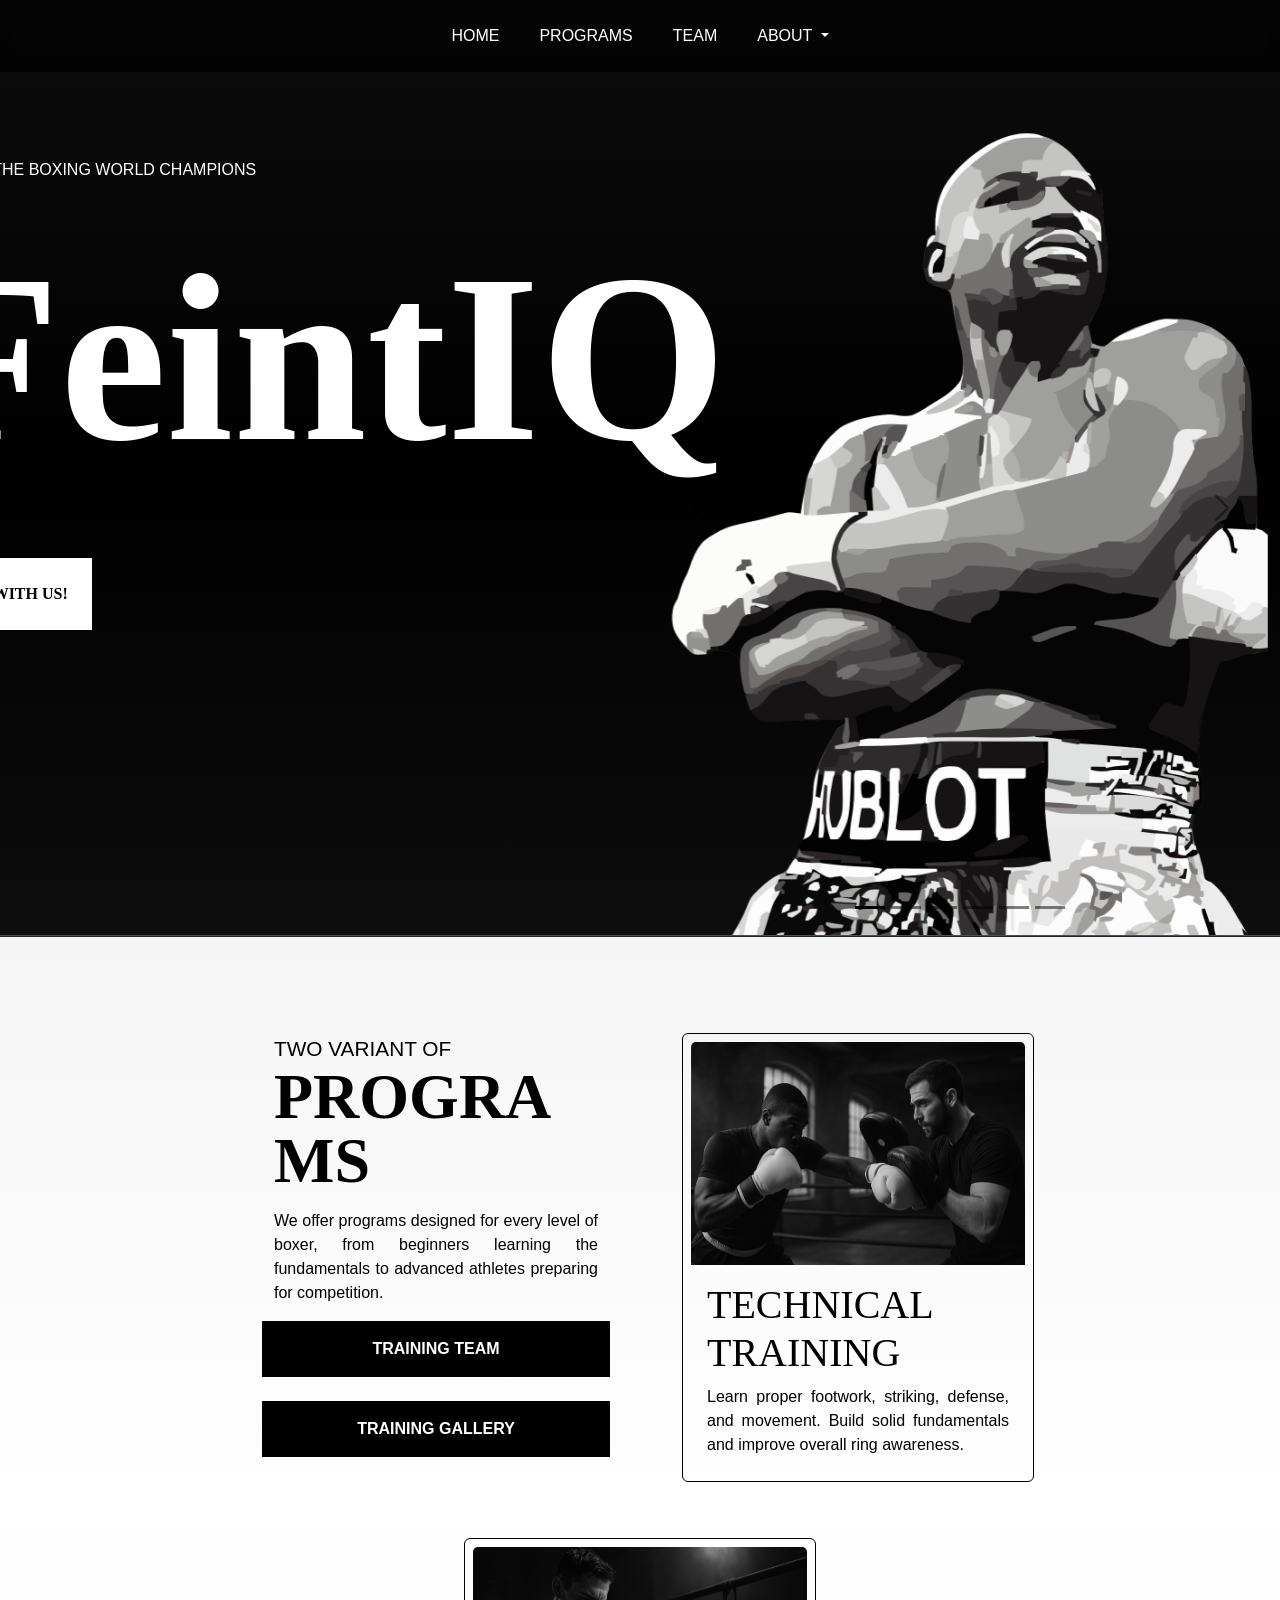
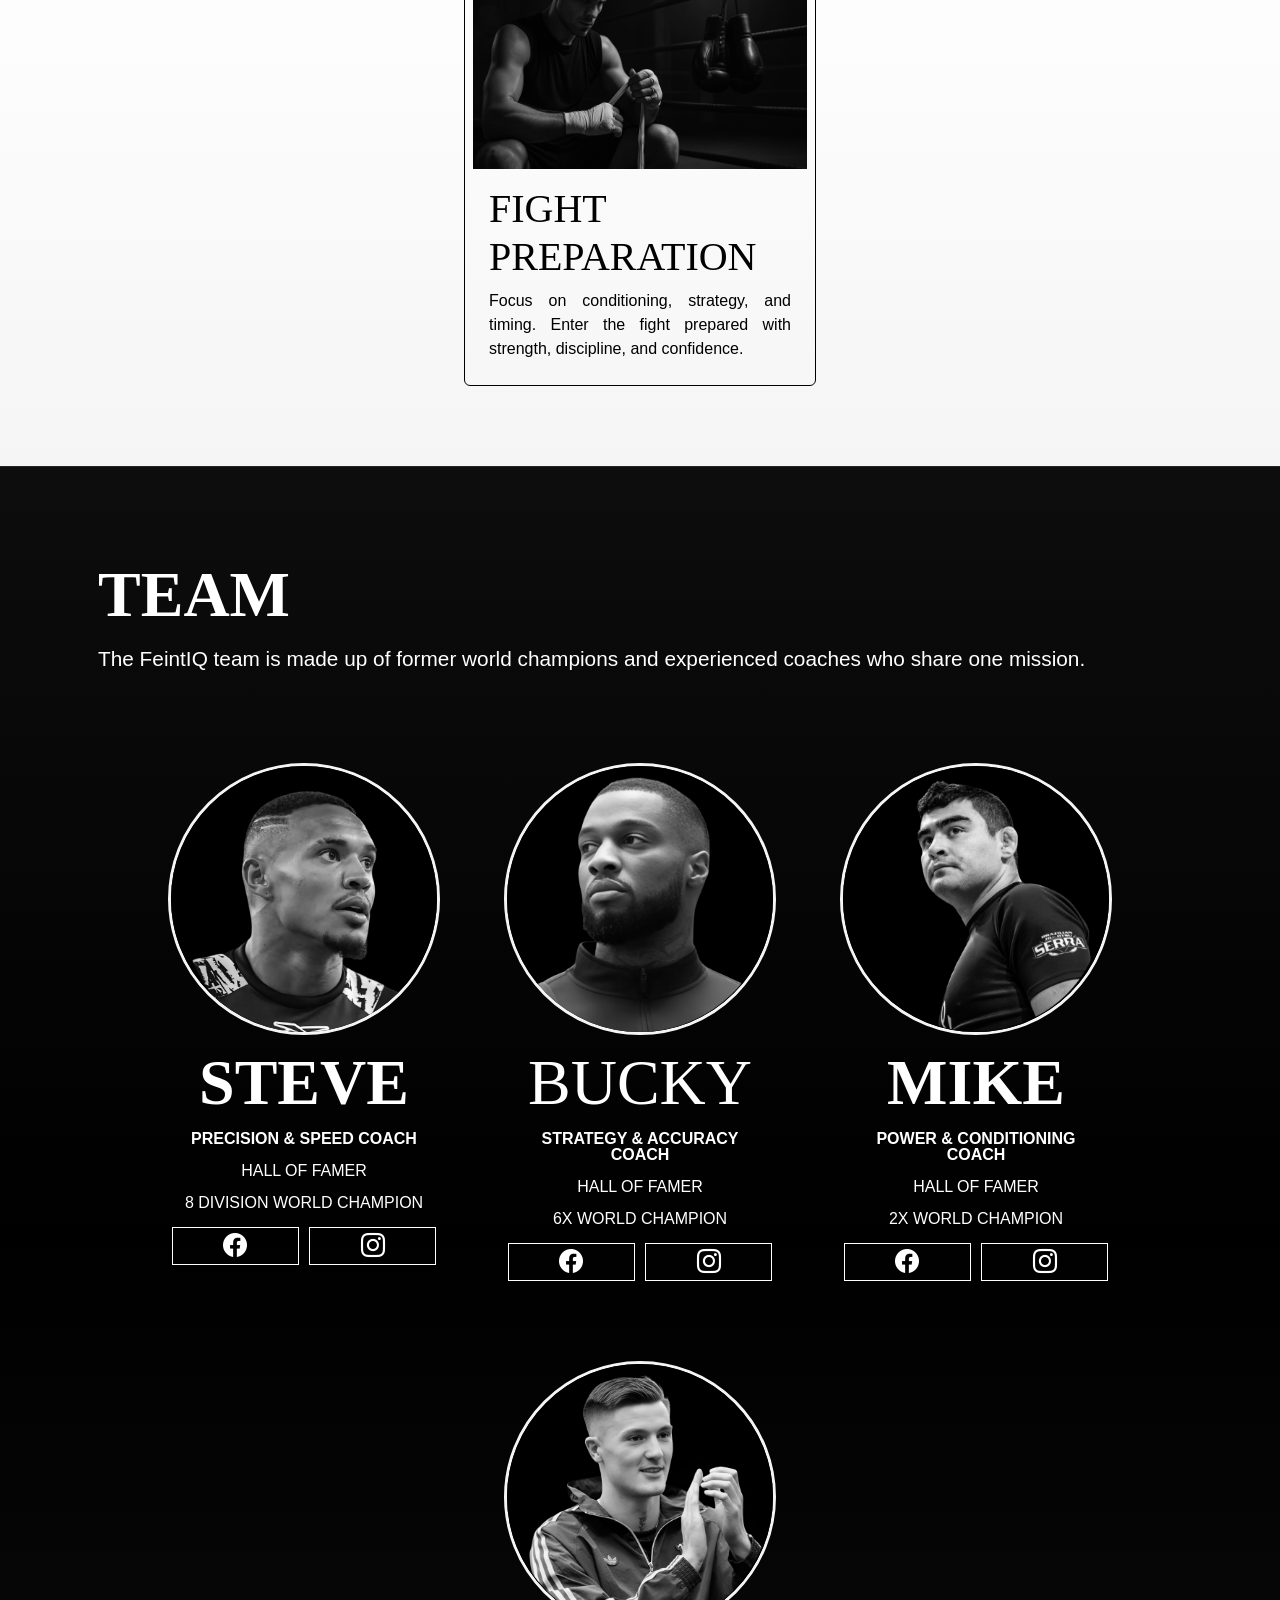
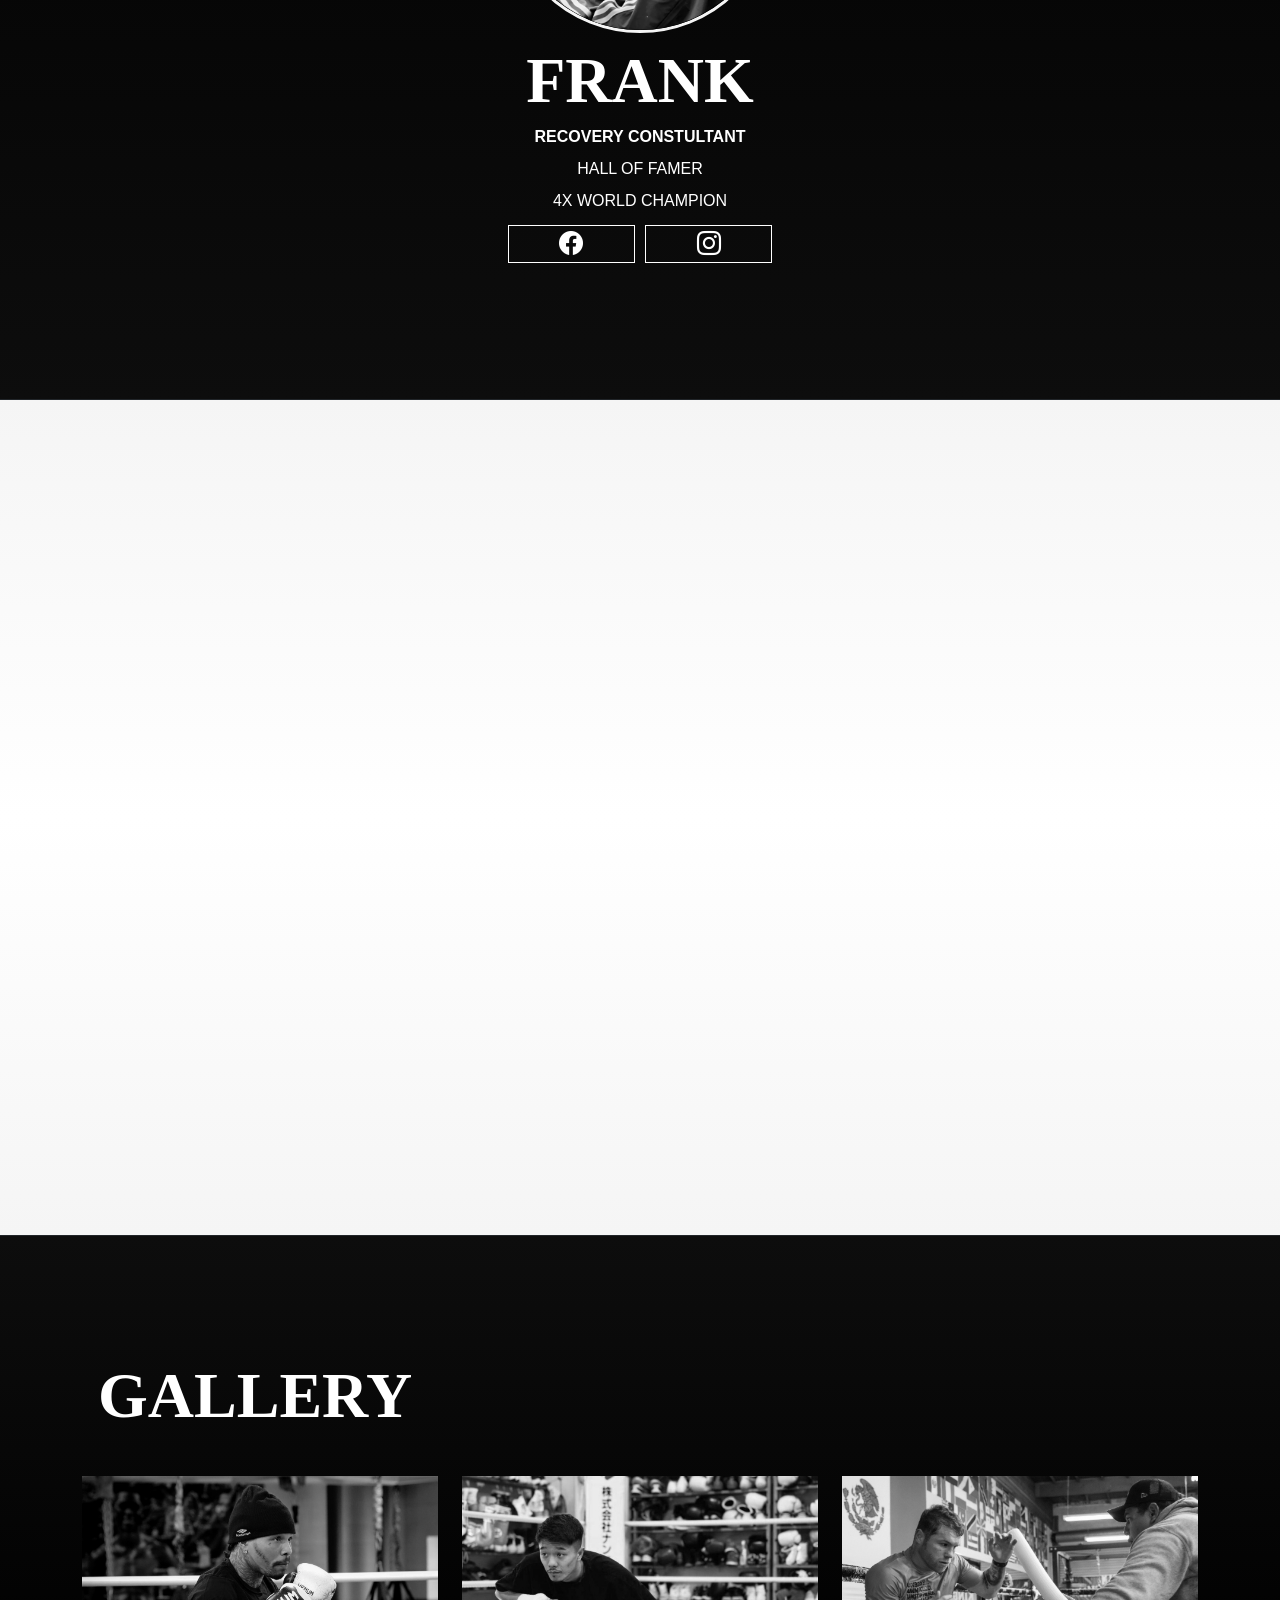
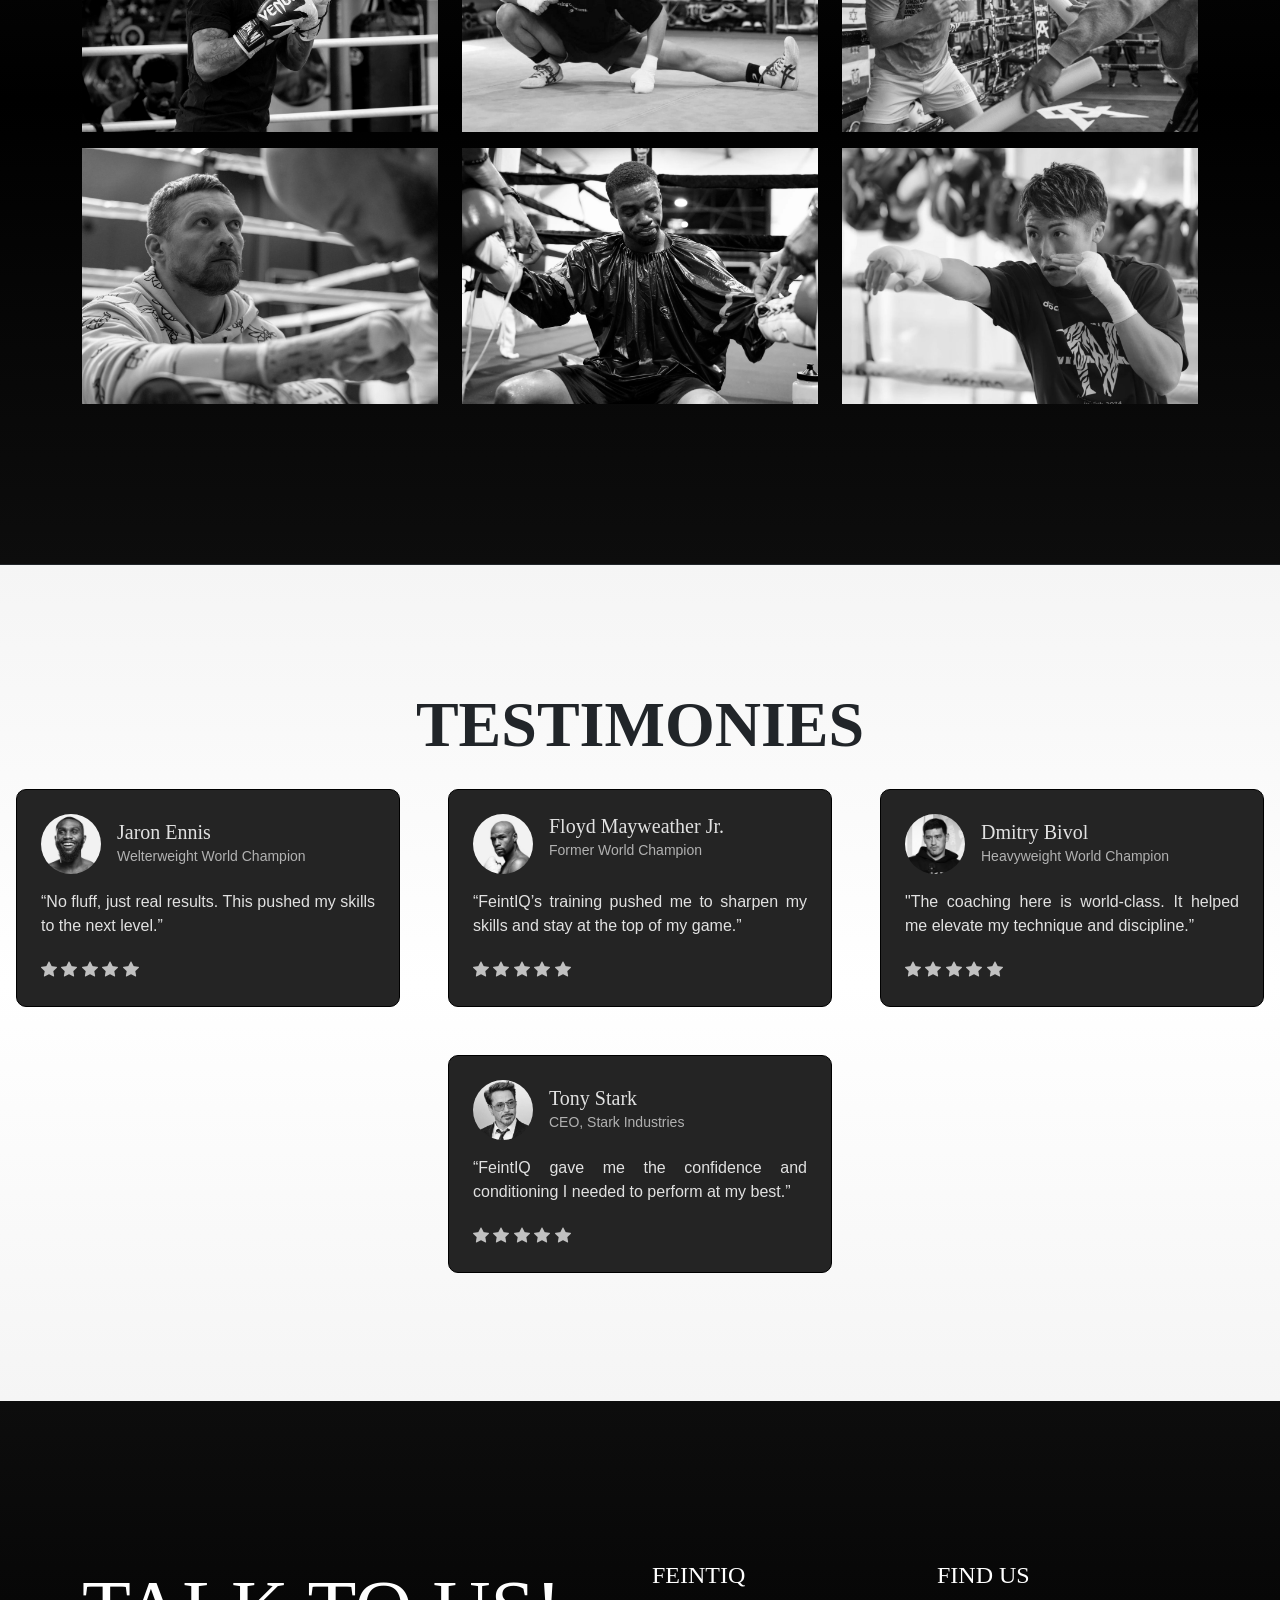
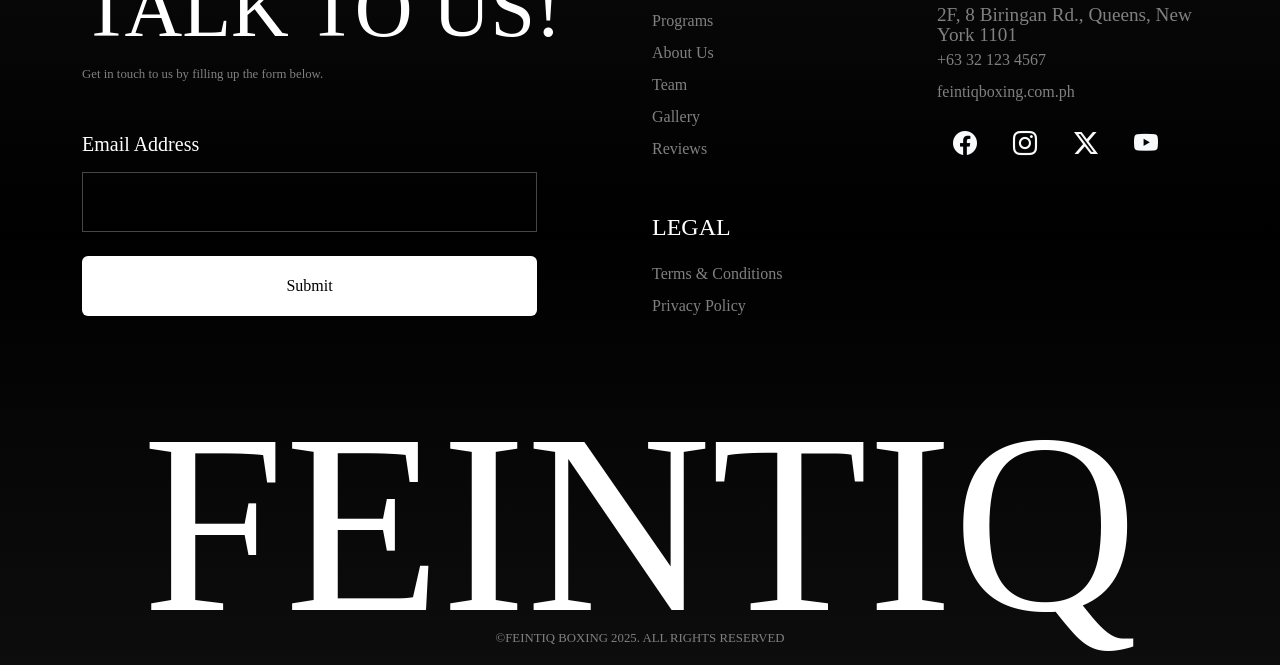
==== index.html @ 05017796 "Initial commit" ====
<!DOCTYPE html>
<html lang="en">
<head>
  <meta charset="UTF-8">
    <meta name="viewport" content="width=device-width, initial-scale=1.0">
  <title>FeintIQ Navbar</title>
  <link href="https://cdn.jsdelivr.net/npm/bootstrap@5.3.0/dist/css/bootstrap.min.css" rel="stylesheet">

  <link href="https://fonts.googleapis.com/css2?family=Poppins&display=swap" rel="stylesheet"> <link rel="preconnect" href="https://fonts.googleapis.com"> <link rel="preconnect" href="https://fonts.gstatic.com" crossorigin>  <link rel="stylesheet" href="https://use.typekit.net/uiu7pij.css">
  <link href="https://db.onlinewebfonts.com/c/0daca6e7ebef0834f8e3a4a9cda4abc6?family=Shuttleblock+Test+Condensed+Bold" rel="stylesheet">  <link href="https://fonts.googleapis.com/css2?family=Montserrat:ital,wght@0,100..900;1,100..900&display=swap" rel="stylesheet">

  <link href="https://unpkg.com/aos@2.3.1/dist/aos.css" rel="stylesheet">

  <link rel="stylesheet" href="https://cdn.jsdelivr.net/npm/bootstrap-icons@1.11.3/font/bootstrap-icons.css">

  <link rel="stylesheet" href="style.css">

</head>


<body>
<nav class="navbar navbar-expand-lg navbar-dark custom-nav fixed-top py-3" id="mainNav">
  <div class="container nav-margin">
    <a class="navbar-brand fw-bold text-dynamic feint d-block d-lg-none" href="#hero">FeintIQ</a>
  
    <!-- BURGER-->
    <button class="navbar-toggler d-lg-none" type="button" data-bs-toggle="offcanvas" data-bs-target="#offcanvasNavbar">
      <i class="bi bi-list burger-icon fs-1"></i>
    </button>


    <!-- NAVBAR FOR MOBILE -->
    <div class="offcanvas offcanvas-end custom-nav d-lg-none " tabindex="-1" id="offcanvasNavbar">
      <div class="offcanvas-header d-flex justify-content-end">
        <button type="button" class="btn-close" data-bs-dismiss="offcanvas"></button>
      </div>

      <div class="offcanvas-body d-flex justify-content-center">
        <ul class="navbar-nav ms-auto">
          <li class="nav-item">
            <a class="nav-link text-uppercase text-center fw-bold" href="#hero">Home</a>
          </li>
          <li class="nav-item">
            <a class="nav-link text-uppercase text-center fw-bold" href="#programs">Services</a>
          </li>
          

          <li class="nav-item">
            <a class="nav-link text-uppercase text-center fw-bold" href="#team">Team</a>
          </li>

          <li class="nav-item dropdown">
            <a class="nav-link dropdown-toggle text-dynamic text-center text-uppercase fw-bold" href="#about" id="navbarDropdown" role="button" data-bs-toggle="dropdown" aria-expanded="false"> 
            About
            </a>
              <ul class="dropdown-menu" aria-labelledby="navbarDropdown" data-bs-auto-close="outside">
                <li><a class="dropdown-item text-uppercase text-center fw-bold" href="#about" data-bs-auto-close="false">About Us </a></li>
                <li><a class="dropdown-item text-uppercase text-center fw-bold" href="#snaps">Gallery</a></li>
                <li><a class="dropdown-item text-uppercase text-center fw-bold" href="#reviews">Reviews</a></li>
                <li><a class="dropdown-item text-uppercase text-center fw-bold" href="#contact">Contact</a></li>
                <div class="form-check form-switch form-check-reverse text-light d-flex justify-content-center gap-4 pt-4 d-flex d-lg-none">
                  <label class="form-check-label text-dynamic fw-bold" for="themeSwitchMobile">THEME</label>
                  <input class="form-check-input" type="checkbox" id="themeSwitchMobile">
                </div>
              </ul>
          </li>
        </ul>
      </div>
    </div>

    <!-- NAVBAR FOR LG SCREEN UP -->
    <div class="collapse navbar-collapse d-none d-lg-block d-flex justify-content-center">
      <ul class="navbar-nav ms-auto ms-0 ps-0 ">
        <li class="nav-item">
          <a class="nav-link nav-underline text-dynamic text-uppercase " href="#hero">Home</a>
        </li>
        <li class="nav-item">
          <a class="nav-link nav-underline text-dynamic text-uppercase " href="#programs">Programs</a>
        </li>

        <li class="nav-item">
          <a class="nav-link nav-underline text-dynamic text-uppercase" href="#team">Team</a>
        </li>

        <li class="nav-item dropdown">
          <a class="nav-link  dropdown-toggle text-dynamic text-uppercase " href="#about" id="navbarDropdown" role="button" data-bs-toggle="dropdown" aria-expanded="false"> 
            About
          </a>
          <ul class="dropdown-menu" aria-labelledby="navbarDropdown">
            <li><a class="dropdown-item text-uppercase" href="#about">About Us</a></li>
            <li><a class="dropdown-item text-uppercase" href="#snaps">Gallery</a></li>
            <li><a class="dropdown-item text-uppercase" href="#reviews">Reviews</a></li>
            <li><a class="dropdown-item text-uppercase" href="#contact">Contact</a></li>
            <li>
              <div class="form-check form-switch form-check-reverse text-light d-flex justify-content-center gap-4 pt-4">
                <label class="form-check-label text-dark" for="themeSwitchDesktop">THEME</label>
                <input class="form-check-input" type="checkbox" id="themeSwitchDesktop">
              </div>
            </li>
          </ul>
        </li>
      </ul>
    </div>
  </div>
</nav>

<section id="hero" class="custom-body border-bottom">
  <div class="container-fluid">

    <div class="row"> 
      <div class="hero-header col-12  col-lg-6 d-flex justify-content-center">
        <div class="htext-container"> 
          <p class="h3 feint-subh text-dynamic text-start text-uppercase"> Home of the boxing world champions</p>
          <p class="h3 feint-subh text-dynamic  text-start text-uppercase"> EST. 1975</p>
          <p class="h1 feint-header text-dynamic fw-bold text-start"> FeintIQ</p>
          <a class= "btn-transparent-border fw-bold text-uppercase"  href="#contact"> Train With Us!</a>
        </div>  
      </div>

      <div class="col-12 col-lg-6">
        <div id="carouselExampleIndicators" class="carousel slide">
        <div class="carousel-indicators">
          <button type="button" data-bs-target="#carouselExampleIndicators" data-bs-slide-to="0" class="active" aria-current="true" aria-label="Slide 1"></button>
          <button type="button" data-bs-target="#carouselExampleIndicators" data-bs-slide-to="1" aria-label="Slide 2"></button>
          <button type="button" data-bs-target="#carouselExampleIndicators" data-bs-slide-to="2" aria-label="Slide 3"></button>
          <button type="button" data-bs-target="#carouselExampleIndicators" data-bs-slide-to="3" aria-label="Slide 4"></button>
          <button type="button" data-bs-target="#carouselExampleIndicators" data-bs-slide-to="4" aria-label="Slide 4"></button>
          <button type="button" data-bs-target="#carouselExampleIndicators" data-bs-slide-to="5" aria-label="Slide 4"></button>

        </div>
        <div class="carousel-inner">

          <div class="carousel-item active">
            <img src="/HERO PNG/FLOYD PNG.png" class="d-block w-100 hero-img" alt="...">
          </div>
          <div class="carousel-item">
            <img src="/HERO PNG/PAC PNG.png" class="d-block w-100 hero-img" alt="...">
          </div>
          <div class="carousel-item">
            <img src="/HERO PNG/LOMA PNG.png" class="d-block w-100 hero-img" alt="...">
          </div>
          <div class="carousel-item">
            <img src="/HERO PNG/CANELO PNG.png" class="d-block w-100 hero-img" alt="...">
          </div>
          <div class="carousel-item">
            <img src="/HERO PNG/DAVIS PNG.png" class="d-block w-100 hero-img" alt="...">
          </div>
          <div class="carousel-item">
            <img src="/HERO PNG/BIVOL PNG.png" class="d-block w-100 hero-img" alt="...">
          </div>
        </div>
        <button class="carousel-control-prev" type="button" data-bs-target="#carouselExampleIndicators" data-bs-slide="prev">
          <span class="carousel-control-prev-icon" aria-hidden="true"></span>
          <span class="visually-hidden">Previous</span>
        </button>
        <button class="carousel-control-next" type="button" data-bs-target="#carouselExampleIndicators" data-bs-slide="next">
          <span class="carousel-control-next-icon" aria-hidden="true"></span>
          <span class="visually-hidden">Next</span>
        </button>
      </div>
      </div>
    </div>
  </div>

</section>


<section id="programs" class="custom-prog prog-padding  border-top border-bottom border-dark"> 

  <div class="container" data-aos="fade-up">

    <div class="row justify-content-center card-padding prog-gap"> 
    
      <div class="card col-lg-4 col-md-6 prog-card d-flex">
            <div class="card-body">
              <p class="class-subheaders  prog-text text-start" style="line-height: 0;"> TWO VARIANT OF</p>
              <p class="class-headers fw-bold  prog-text text-lg-start" style="line-height: 1;"> PROGRAMS </p>
              <p class="prog-subheaders prog-text text-justify"> 
                      We offer programs designed for every level of boxer, from beginners learning the fundamentals to advanced athletes preparing for competition. </p>
            
                <div class="row gap-4"> 
                  <a class= "col-12 inquire-btn text-center fw-bold" href="#team"> TRAINING TEAM </a>
                  <a class= "col-12 inquire-btn text-center fw-bold" href="#snaps"> TRAINING GALLERY </a>
              
                </div>
            </div>
      </div>


      <div class="card col-lg-4 col-md-6 custom-card p-2" style="width: 22rem;">
          <img src="/PROGRAMS/T TRAINING.jpg" class="card-img-top" alt="...">
            <div class="card-body">
              <p class="h1 text-uppercase" style="font-family: 'Shuttleblock Test Condensed Bold';"> Technical Training</p>
              <p class="card-text text-justify">Learn proper footwork, striking, defense, and movement. Build solid fundamentals and improve overall ring awareness.</p>
            </div>
      </div>

      <div class="card col-lg-4 col-md-6 custom-card p-2" style="width: 22rem;">
          <img src="/PROGRAMS/FIGHT PREP.png" class="card-img-top" alt="...">
            <div class="card-body">
              <p class="h1 text-uppercase" style="font-family: 'Shuttleblock Test Condensed Bold';"> Fight Preparation</p>
              <p class="card-text text-justify">Focus on conditioning, strategy, and timing. Enter the fight prepared with strength, discipline, and confidence.</p>
            </div>
      </div>
    
    </div>
  </div>

</section>

<section id="team" class="custom-body team-padding border-bottom border-dark"> 
  <div class="container" data-aos="fade-up">

      <div class="card prog-card d-flex">
        <div class="card-body">
           <p class="class-headers text-dynamic fw-bold text-start" style="line-height: 1;"> TEAM </p>
            <p class="class-subheaders text-dynamic text-justify text-lg-start"> 
                The FeintIQ team is made up of former world champions and experienced coaches who share one mission. 
            </p>
        </div>
      </div>

    <div class="row pt-5 justify-content-center progandtrainer-gap"> 

      <div class="card  col-lg-4 trainer-card p-2" style="width: 18rem;">
        <img src="/TEAM/coach 1.png" class="card-img-trainer" alt="...">
        <div class="card-body text-center">
          <p class="team-names fw-bold team text-dynamic">STEVE</p>
          <p class="text-dynamic fs-6 text-center text-uppercase fw-bold"style="line-height: 1"> Precision & Speed Coach</p>
          <p class="text-dynamic fs-6 text-center text-uppercase" style="line-height: 1;"> HALL OF FAMER </p>
          <p class="text-dynamic fs-6 text-center text-uppercase" style="line-height: 1;"> 8 DIVISION WORLD CHAMPION </p>

          <div class="row justify-content-between">
            <div class="socials-container"> <i class="text-dynamic  bi fs-4 bi-facebook">  </i></div>
            <div class="socials-container"> <i class="text-dynamic bi fs-4 bi-instagram"> </i> </div> 
          </div>
        </div>
      </div>

      <div class="card col-lg-4 trainer-card p-2" style="width: 18rem;">
        <img src="/TEAM/coach 2.png" class="card-img-trainer" alt="...">
        <div class="card-body text-center">
          <p class="team-names text-dynamic">BUCKY</p>
          <p class="text-dynamic fs-6 text-center text-uppercase fw-bold" style="line-height: 1;"> Strategy & Accuracy Coach</p>
          <p class="text-dynamic fs-6 text-center text-uppercase" style="line-height: 1;"> HALL OF FAMER </p>
          <p class="text-dynamic fs-6 text-center text-uppercase" style="line-height: 1;"> 6X WORLD CHAMPION </p>
          <div class="row justify-content-between">
            <div class="socials-container"> <i class="text-dynamic bi fs-4 bi-facebook">  </i></div>
            <div class="socials-container"> <i class="text-dynamic bi fs-4 bi-instagram"> </i> </div> 
          </div>
        </div>
      </div>

      <div class="card col-lg-4 trainer-card p-2" style="width: 18rem;">
        <img src="/TEAM/coach 3.png" class="card-img-trainer" alt="...">
        <div class="card-body text-center">
          <p class="team-names fw-bold text-dynamic"> MIKE</p>
          <p class="text-dynamic fs-6 text-center text-uppercase fw-bold" style="line-height: 1;"> Power & Conditioning Coach </p>
          <p class="text-dynamic fs-6 text-center text-uppercase" style="line-height: 1;"> HALL OF FAMER </p>
          <p class="text-dynamic fs-6 text-center text-uppercase" style="line-height: 1;"> 2x World Champion </p>
          <div class="row justify-content-between">
            <div class="socials-container"> <i class="text-dynamic bi fs-4 bi-facebook">  </i></div>
            <div class="socials-container"> <i class="text-dynamic bi fs-4 bi-instagram"> </i> </div> 
          </div>
        </div>
      </div>
    
      <div class="card col-lg-4 trainer-card p-2" style="width: 18rem;">
        <img src="/TEAM/coach 4.png" class="card-img-trainer" alt="...">
        <div class="card-body text-center">
          <p class="team-names fw-bold text-dynamic"> FRANK </p>
          <p class="text-dynamic fs-6 text-center text-uppercase fw-bold" style="line-height: 1;"> RECOVERY CONSTULTANT  </p>
          <p class="text-dynamic fs-6 text-center text-uppercase" style="line-height: 1;"> HALL OF FAMER </p>
          <p class="text-dynamic fs-6 text-center text-uppercase" style="line-height: 1;"> 4X WORLD CHAMPION </p>
          <div class="row justify-content-between">
            <div class="socials-container"> <i class="text-dynamic bi fs-4 bi-facebook">  </i></div>
            <div class="socials-container"> <i class="text-dynamic bi fs-4 bi-instagram"> </i> </div> 
          </div>
        </div>
      </div>
    </div>
  </div>
</section>


<section id="about" class="custom-about about-padding border-bottom border-dark"> 
  <div class="container">

      <div class="card prog-card d-flex" data-aos="fade-right">
            <div class="card-body">
              <p class="class-headers text-about fw-bold text-start"> ABOUT US </p>
            </div>
      </div>

    <div class="row justify-content-between gap-5 align-items-center">
      <div class="col-lg-5" data-aos="fade-right"> 
        
        <div class="img-container">
          <img src="/ABOUT PIC/EST 1975.png" class="d-block w-100" style="filter: grayscale();" alt="...">
        </div>
      </div>

      <div class="about-content col-lg-6 d-flex flex-column gap-5" data-aos="fade-left">

        <div class="we-do col-lg-12"> 
          <p class="h1 text-about fw-bold" style="font-family: 'Shuttleblock Test Condensed Bold';"> WHAT WE DO? </p>
          <p class="h4 text-about text-justify">  FeintIQ teaches the fundamentals of boxing and trains aspiring champions. From beginners to pros, we focus on skill, discipline, and strategy to help every athlete reach their full potential.</p>
        </div>

        <div class="our-story col-lg-12"> 
          <p class="h1 text-about fw-bold" style="font-family: 'Shuttleblock Test Condensed Bold';"> OUR STORY </p>
          <p class="h4 text-about text-justify"> Founded in 1975 by former Olympian <span> <b>Peter Parker</b></span> from New York, FeintIQ has trained over 150 world champions. With decades of experience and a deep passion for boxing, we continue to inspire and develop the next generation of champions.</p>
        </div>
      </div>

  </div> 
</section>

<section id="snaps" class="custom-body snaps-padding border-bottom border-dark"> 
  <div class="container" data-aos="fade-up">
    <div class="card prog-card d-flex">
      <div class="card-body">
        <p class="class-headers text-dynamic fw-bold text-start" style="line-height: 1;"> GALLERY </p>
      </div>
    </div>

    <div class="row">

      <div class="snap-container col-12 col-md-6 col-lg-4 pt-3"> 
        <img src="/SNAP/GERVONTA.jpg" 
             class="img-fluid img-popUp"
             style="filter: grayscale();" 
             data-bs-toggle="modal" 
             data-bs-target="#imageModal"
             data-bs-img="/SNAP/GERVONTA.jpg"> 
      </div>

      <div class="snap-container col-12 col-md-6 col-lg-4 pt-3"> 
        <img src="/SNAP/NAKATANI.jpg" 
             class="img-fluid img-popUp"
             style="filter: grayscale();" 
             data-bs-toggle="modal" 
             data-bs-target="#imageModal"
             data-bs-img="/SNAP/NAKATANI.jpg">
      </div>

      <div class="snap-container col-12 col-md-6 col-lg-4 pt-3"> 
        <img src="/SNAP/SAUL.jpg" 
            class="img-fluid img-popUp" 
            style="filter: grayscale();"
            data-bs-toggle="modal" 
            data-bs-target="#imageModal" 
            data-bs-img="/SNAP/SAUL.jpg">

      </div>

      <div class="snap-container col-12 col-md-6 col-lg-4 pt-3"> 
        <img src="/SNAP/USYK.jpg" 
             class="img-fluid img-popUp"
             style="filter: grayscale();" 
             data-bs-toggle="modal" 
             data-bs-target="#imageModal"
             data-bs-img="/SNAP/USYK.jpg"> 
             
      </div>

      <div class="snap-container col-12 col-md-6 col-lg-4 pt-3"> 
        <img src="/SNAP/SPENCE.jpg" 
             class="img-fluid img-popUp"
             style="filter: grayscale();" 
             data-bs-toggle="modal" 
             data-bs-target="#imageModal"
             data-bs-img="/SNAP/SPENCE.jpg"> 
      </div>

      <div class="snap-container col-12 col-md-6 col-lg-4 pt-3"> 
        <img src="/SNAP/MONSTER.jpg" 
             class="img-fluid img-popUp"
             style="filter: grayscale();" 
             data-bs-toggle="modal" 
             data-bs-target="#imageModal"
             data-bs-img="/SNAP/MONSTER.jpg">

      </div>
    </div>
  </div>
</section>

<section id="reviews" class="custom-reviews review-padding" >

  <div class="container" data-aos="fade-up"> 
      <div class="card-body">
        <p class="class-headers text-dark fw-bold text-start text-lg-center" style="line-height: 1;"> TESTIMONIES </p>

        </div>
      </div>
  </div>

  <div class="container-fluid pt-3" data-aos="fade-up">
    <div class="card prog-card d-flex">

    </div>
  
   <div class="row gap-5 justify-content-center"> 

      <div class="card col-lg-4 p-4 testimony-card" style="width: 24rem;">
        <div class="customer-prof d-flex align-items-center mb-3">
          <img src="/REVIEWS/ENNIS.jpg" alt="User photo" class="rounded-circle me-3" width="60" height="60">
          <div>
            <h5 class="mb-0" style="font-family: 'Shuttleblock Test Condensed Bold';">Jaron Ennis </h5>
            <small class="text-muted">Welterweight World Champion</small>
          </div>
        </div>
        <p class="card-text text-justify">
          “No fluff, just real results. This pushed my skills to the next level.”
        </p>
        <div class="mt-1 stars">
          <i class="bi bi-star-fill star-color fs-6"></i>
          <i class="bi bi-star-fill star-color fs-6"></i>
          <i class="bi bi-star-fill star-color fs-6"></i>
          <i class="bi bi-star-fill star-color fs-6"></i>
          <i class="bi bi-star-fill star-color fs-6"></i>
        </div>
      </div>

      <div class="card col-lg-4 p-4 testimony-card" style="width: 24rem;">
        <div class="customer-prof  d-flex mb-3">
          <img src="/REVIEWS/floyd.jpg" alt="User photo" class="rounded-circle me-3" width="60" height="60">
          <div>
            <h5 class="mb-0" style="font-family: 'Shuttleblock Test Condensed Bold';">Floyd Mayweather Jr. </h5>
            <small class="text-muted">Former World Champion</small>
          </div>
        </div>
        <p class="card-text  text-justify">
          “FeintIQ’s training pushed me to sharpen my skills and stay at the top of my game.” </p>
        <div class="mt-1">
          <i class="bi bi-star-fill star-color fs-6"></i>
          <i class="bi bi-star-fill star-color fs-6"></i>
          <i class="bi bi-star-fill star-color fs-6"></i>
          <i class="bi bi-star-fill star-color fs-6"></i>
          <i class="bi bi-star-fill star-color fs-6"></i>
        </div>
      </div>

      <div class="card col-lg-4 p-4 testimony-card" style="width: 24rem;">
        <div class="customer-prof d-flex align-items-center mb-3">
          <img src="/REVIEWS/BIVOL.webp" alt="User photo" class="rounded-circle me-3" width="60" height="60">
          <div>
            <h5 class="mb-0" style="font-family: 'Shuttleblock Test Condensed Bold';">Dmitry Bivol</h5>
            <small class="text-muted">Heavyweight World Champion</small>
          </div>
        </div>
        <p class="card-text text-justify">
          "The coaching here is world-class. It helped me elevate my technique and discipline.”</p>
        <div class="mt-1">
          <i class="bi bi-star-fill star-color fs-6"></i>
          <i class="bi bi-star-fill star-color fs-6"></i>
          <i class="bi bi-star-fill star-color fs-6"></i>
          <i class="bi bi-star-fill star-color fs-6"></i>
          <i class="bi bi-star-fill star-color fs-6"></i>
        </div>
      </div>

        <div class="card col-lg-4 p-4 testimony-card" style="width: 24rem;">
          <div class="customer-prof  d-flex align-items-center mb-3">
            <img src="/REVIEWS/STARK.jpg" alt="User photo" class="rounded-circle me-3" width="60" height="60">
            <div>
              <h5 class="mb-0" style="font-family: 'Shuttleblock Test Condensed Bold';">Tony Stark</h5>
              <small class="text-muted">CEO, Stark Industries </small>
            </div>
        </div>
          <p class="card-text  text-justify">
            “FeintIQ gave me the confidence and conditioning I needed to perform at my best.” </p>
          <div class="mt-1">
          <i class="bi bi-star-fill star-color fs-6"></i>
          <i class="bi bi-star-fill star-color fs-6"></i>
          <i class="bi bi-star-fill star-color fs-6"></i>
          <i class="bi bi-star-fill star-color fs-6"></i>
          <i class="bi bi-star-fill star-color fs-6"></i>
        </div>
      </div>
    </div>
  </div>
</section>

<footer class="custom-footer text-white" id="contact">
  <div class="container">

    <div class="row">
      <div class="col-12 col-lg-6">

        <p class="footer-header h1"> TALK TO US! </p>
        <p class="footer-text"> Get in touch to us by filling up the form below. </p>

        <div class="pt-4"> 
          <form> 
          <div class="col-xl-10 col-lg-12  pt-2">
            <label for="exampleFormControlInput1" class="h5 text-white pb-2" style="font-family: 'Shuttleblock Test Condensed Bold';">Email Address</label>
            <input type="email" class="form-control" id="exampleFormControlInput1"  required>
          </div>

          <div class="col-xl-10 col-lg-12 pt-4 d-flex justify-content-end"> 
            <button type="submit" class="btn submit-btn  w-100 ">Submit</button>
          </div>
          </form>
        </div>
      </div>

      <div class="footer-titles col-12 col-lg-3">
        
        <div class="d-flex flex-column"> 
          <p class="h4 footer-main-text text-white">FEINTIQ</p>

          <div class="d-flex flex-column pt-2"> 
            <a href="#programs" class="footer-links"> Programs </a>
            <a href="#about" class="footer-links"> About Us </a>
            <a href="#team" class="footer-links"> Team</a>
            <a href="#snaps" class="footer-links"> Gallery </a>
            <a href="#reviews" class="footer-links"> Reviews </a>
          </div>

          <div class="legal-padding d-flex flex-column">
            <p class="h4 footer-main-text text-white">LEGAL</p>
            <div class="d-flex flex-column pt-2">
              <a href="" class="footer-links"> Terms & Conditions </a>
              <a href="" class="footer-links"> Privacy Policy </a>
            </div>
          </div>

        </div>
      </div>

      <div class="footer-titles col-lg-3 col-12">
        <div class="d-flex flex-column"> 
          <p class="h4 footer-main-text text-white">FIND US</p>

          <div class="d-flex flex-column pt-2"> 
            <a href="#programs" class="footer-add"> 2F, 8 Biringan Rd., Queens, New York 1101 </a>
            <a href="#hero" class="footer-links">  +63 32 123 4567 </a>
            <a href="#hero" class="footer-links">  feintiqboxing.com.ph </a>
          </div>

          <div class="pt-2">
            <a class="btn btn-outline-light m-1" href="#!" role="button" style="border: none;">
              <i class="bi bi-facebook fs-4"></i>
            </a>

            <a class="btn btn-outline-light  m-1" href="#!" role="button" style="border: none;">
              <i class="bi bi-instagram fs-4"></i>
            </a>

            <a class="btn btn-outline-light  m-1" href="#!" role="button" style="border: none;">
              <i class="bi bi-twitter-x fs-4"></i>
            </a>

            <a class="btn btn-outline-light  m-1" href="#!" role="button" style="border: none;">
              <i class="bi bi-youtube fs-4"></i>
            </a>
          </div>

        </div>
      </div>

      <div class=" footer-end d-flex justify-content-center flex-column">
        <p class="feint-footer text-center"> FEINTIQ</p>
        <p class="footer-text text-center"> ©FEINTIQ BOXING 2025. ALL RIGHTS RESERVED</p>

      </div>

 
    </div>
  </div>

</footer>

  <script src="https://cdn.jsdelivr.net/npm/bootstrap@5.3.0/dist/js/bootstrap.bundle.min.js"></script>

  <script src="https://unpkg.com/aos@2.3.1/dist/aos.js"></script>

  <script> AOS.init(); </script>

  <script src="script.js"> </script>

<div class="modal fade modal-lg" id="imageModal" tabindex="-1">
  <div class="modal-dialog modal-dialog-centered">
    <div class="modal-content" style="background: transparent; border: none;">
      <div class="modal-body p-0 position-relative">
        <img id="modalImage" src="" class="img-fluid" alt="Large-view">
        <button type="button" 
                class="btn-close position-absolute top-0 end-0 m-2 mt-3" 
                data-bs-dismiss="modal" 
                aria-label="Close"></button>
      </div>
    </div>
  </div>
</div>

</body>
</html>
---- style.css ----
:root {
  --custom-body-bg: linear-gradient(to bottom, #0d0d0d, #000000 50%, #0d0d0d 100%);
  --custom-nav-bg: rgba(0, 0, 0, 0.65);
  --custom-text-color: #fff;
  --custom-nav-underline: white;
  --mobile-menu: white;
  --burger: white;
  --burger-items: white; 
  --btn-inquire: white; 
  --text-inquire:black;
  --socials-container: white;
  --custom-card: black;
  --contact-border: white;
  --contact-message: white;
  --submit-message: white;
  --submit-btn: rgb(70, 70, 70);
}

[data-bs-theme="light"] {
  --custom-body-bg: linear-gradient(to bottom,#f5f5f5,#ffffff 50%,#f5f5f5 100%);
  --custom-nav-bg: rgba(255, 255, 255, 0.85);
  --custom-text-color: #060606;
  --custom-nav-underline: black;
  --burger: black;
  --burger-items: black; 
  --btn-inquire: black;
  --text-inquire:white;  
  --socials-container: black;
  --mobile-menu: black;
  --custom-card: white;
  --contact-border: black;
  --contact-message: black;
  --submit-message: white;
  --submit-btn: black;
}

.text-dynamic {
  color: var(--custom-text-color) !important;
}

.prog-text {
  color: black;
}

.custom-body, 
.custom-prog, 
.custom-team, .custom-reviews,
.custom-nav {
  transition: background-color 0.4s ease, 
              color 0.4s ease, 
              background 0.4s ease, 
              border-color 0.4s ease;  
}


html, body {
  font-family: 'code-saver', sans-serif;
  font-weight: 400;
  overflow-x: hidden;
  overflow-y: auto;
  background: var(--custom-body-bg);
}

.offcanvas {
  height: 100vh;
  max-height: 100vh;
}

.custom-body {
  background: var(--custom-body-bg);
}

.custom-prog {
  background: linear-gradient(to bottom,#f5f5f5,#ffffff 50%,#f5f5f5 100%);
}

.custom-about {
    background: linear-gradient(to bottom,#f5f5f5,#ffffff 50%,#f5f5f5 100%);
}

.custom-nav {
  background: var(--custom-nav-bg);
  backdrop-filter: blur(6px);
  -webkit-backdrop-filter: blur(6px);
  border-bottom: var(--custom-nav-border);
}

.custom-footer {
  background: linear-gradient(to bottom, #0d0d0d, #000000 50%, #0d0d0d 100%);

}

.footer-text {
  color: white;
}

.custom-transparent {
  background-color: transparent;
}

@media (min-width: 768px) { 
.custom-padding {
  padding-top: 5rem;
  padding-bottom: 3rem;
}

.prog-padding {
  padding-top: 6rem;
  padding-bottom: 5rem;
}

.about-padding {
  padding-top: 5rem;
  padding-bottom: 10rem;
}

.team-padding {
  padding-top: 5rem;
  padding-bottom: 5rem;
}

.snaps-padding {
  padding-top: 7rem;
  padding-bottom: 10rem;
}

.review-padding {
  padding-top: 8rem;
  padding-bottom: 8rem;
}

}


@media (max-width: 767px) {
.custom-padding {
  padding-top: 4rem;
  padding-bottom: 2rem;
}

.prog-padding, .about-padding,  .team-padding, .snaps-padding, .review-padding {
  padding-top: 5rem;
  padding-bottom: 5rem;
}



}

.scroll-animate {
  opacity: 0;
  transform: translateY(50px);
  transition: all 0.6s ease;
}
.scroll-animate.animate {
  opacity: 1;
  transform: translateY(0);
}

.feint  {
  font-family: 'Shuttleblock Test Condensed Bold';
  letter-spacing:1.2px;
  font-size: 2.8rem;
}


.offcanvas {
  width: 100vw; 
  width: 100vw !important;   
  max-width: 100vw !important;
}


.navbar-nav {
  gap: 1.5rem;
  margin-left: 0 !important;
  padding-left: 0 !important;
}

.nav-underline {
  position: relative;
  display: inline-block;
  color: white;
  text-decoration: none; 
}

@media (min-width: 992px) { 

  .nav-underline::after {
    content: "";
    position: absolute;
    left: 0;
    bottom: 0;
    width: 0;
    height: 2px; 
    background-color: var(--custom-nav-underline); 
    transition: width 0.2s ease-in-out;
  }

  .nav-underline:hover::after {
    width: 100%;
  }

  .navbar .dropdown-menu {
    background-color: white;
    border-radius: 0px;
  }

  .navbar .dropdown-item {
    color: black;
 }

  .navbar .dropdown-item:hover {
    transition: .2s ease;
  }
  
  .navbar .dropdown-item:hover {
    background-color:#0C0C0C;
    color: white;
  }

  .navbar .dropdown-menu {
    opacity: 0;
    visibility: hidden;
    transform: translateY(10px);
    transition: all 0.3s ease;
    display: block; 
    position: absolute; 
    top: 100%;
    left: 0;
  }
  .navbar .dropdown:hover .dropdown-menu {
    opacity: 1;
    visibility: visible;
    transform: translateY(0);
  }

}

.navbar-toggler {
  border: none;
}

.burger-icon {
  color: var(--burger);
}



@media (max-width: 991px) {

.navbar {
  transition: padding 0.5s ease;
}

.navbar.shrink {
  height: 5rem; /* shrink evenly top and bottom */
}

/* Hide collapse content with max-height instead of display:none */
.navbar-collapse {
  max-height: 0;
  overflow: hidden;
  transition: max-height 0.4s ease;
}

/* When it's open */
.navbar-collapse.show {
  max-height: 500px; /* set larger than your menu’s total height */
}

  .nav-link {
    font-size: 2rem;
    color:var(--burger-items);
  }

  .nav-link:hover {
    color: var(--burger-items);
  }

  .navbar .nav-link:active{
    color: var(--burger-items);
  }

  .nav-link.dropdown-toggle:focus {
    color: var(--burger-items);
  }

  .dropdown-item {
    font-size: 1.5rem;
    color: var(--mobile-menu);
    background-color:transparent;
  }

  .dropdown-item:active, .dropdown-item:focus, .dropdown-item:hover {
    color: var(--mobile-menu);
    background-color: transparent;
  }

  .dropdown-menu, .dropdown-menu:active {
    color: var(--mobile-menu);
    border: none;
    background-color: transparent;
    display: block; /* prevent jump */
    max-height: 0;
    overflow: hidden;
    opacity: 0;
    transition: all .2s ease-in-out;
  }

  /* When dropdown is shown */
  .dropdown-menu.show {
    max-height: 500px; /* large enough for menu */
    opacity: 1;
  }

}

.class-headers {
  font-size: clamp(3rem, 5vw, 10rem);
  font-family: "Shuttleblock Test Condensed Bold";
}


.class-subheaders {
  font-size: clamp(1rem, 4vw, 1.3rem);
}


.prog-subheaders {
    font-size: clamp(1rem, 4vw, 1rem);

}

#hero {
  padding-top: 80px;
}

.hero-container { 
  padding-left: 5rem;
}

.htext-container {
  padding-top: 5rem;
}

.feint-subh {
  font-size: clamp(.8rem, 1.3vw + 0.37rem, 1rem);
}


.feint-header {
  font-family: 'Shuttleblock Test Condensed Bold';
  padding-bottom: 3rem;
}

@media (min-width: 1200px) { 
  .feint-header {
    font-size: 18rem;
  }
}

@media (max-width: 1500px) {
  .feint-header {
    font-size: 15rem;
  }
}

@media (max-width: 1200px){
  .feint-header {
    font-size: 12rem;
  }
}

@media (max-width: 576px) {
  .feint-header {
    font-size: 9rem;
  }
}

@media (max-width: 350px) {
  .feint-header {
    font-size: 7rem;
  }
}

.hero-img {
  object-fit:cover; 
}


@media (min-width: 991px) {
  .hero-img {
    height: 95vh;
  }
}


@media (max-width: 992px) {
  .hero-img {
    height: 65vh;
  }

  .hero-img {
    padding-top: 3rem;
  }
}


@media (max-width: 600px) {
  .feint-header {
    padding-bottom: .2rem;

  }
}

.feint-size {
  font-family: "Shuttleblock Test Condensed Bold";
  font-size: 15rem;
  color: white;
  text-shadow: 
    2px 2px 4px rgba(0, 0, 0, 0.9),  
    0 0 15px rgba(0, 0, 0, 0.7);
       
}

.btn-transparent-border {
  display: inline-block;
  font-family: "code-saver";
  border-radius: 0;
  background-color: var(--btn-inquire);
  font-size: clamp(1rem, 0.63vw + 0.37rem, 1.5rem);            
  padding: 1.5rem;
  color: var(--text-inquire);
  transition:  0.3s ease;
  text-decoration: none;
}

@media (min-width:992px) {

  .btn-transparent-border:hover {
    transform: scale(1.05);
 }

}

.prog-gap {
  gap: 3.5rem;
}

.prog-card {
  background: transparent;
  border: none;
}

.prog-font {
  font-family: 'Shuttleblock Condensed Demi';
}

.inquire-btn {
  display: inline-block;
  font-size: clamp(1rem, 4vw, 1rem);
  padding: 1rem;
  text-decoration: none;
  color: white;
  border-radius: 0;
  background-color: black;
  transition: .2s ease;
}

@media (min-width:992px) {
  .inquire-btn:hover {
    transform: scale(1.05);
  }
}


.custom-card {
  background-color: transparent;
  border-radius: none;
  color:  black;
  border: 1px solid black;
  transition: .2s;
}

@media (min-width:768px) { 
  .custom-card:hover {
    scale: 1.1;
  }
}

.text-justify {
  text-align: justify ;
}

.about-gap {
  gap: 16rem;
}

@media (min-width:768px) {

.about-content div {
  transition: transform .2s ease;
}

.about-content div:hover {
  transform: scale(1.1);
  background: transparent;  
  border-radius: 0px;
}

}



.trainer-card {
  background: transparent;
  color: black
}


@media (min-width: 768px) {
  .trainer-card {
    filter: grayscale();
    transition: transform 0.3s ease, box-shadow 0.3s ease;
  }
}

@media (min-width: 768px) {
  .trainer-card:hover {
    filter: none;
    transform: scale(1.1) translateY(-10px); /* scale up and move up */
  }
}


@media (min-width: 768px) {
  .progandtrainer-gap {
    gap: 3rem;
  }
}


@media (max-width: 767px) {
  .progandtrainer-gap {
    gap: 2rem;
  }
}


.trainer-card {
  border: none;
}

.trainer-card img {
  border: 3px solid whitesmoke;
}

.card-img-trainer {
  border-radius: 70%;
}


.text-about {
  color: black;
}

.team-names {
  font-family: 'Shuttleblock Test Condensed Bold';
  font-size:clamp(3rem, 5vw, 5rem);
  line-height: 1;
}

.team-padding {
  padding-bottom: 7rem;
}

.socials-container {
  border: 1px solid var(--socials-container);
  width: 48%;

}


.custom-reviews {
  background: linear-gradient(to bottom,#f5f5f5,#ffffff 50%,#f5f5f5 100%);
}



.testimony-card {
  border: .5px solid black;
  border-radius: 10px;

}



.star-color {
  color: #ffc107;
}


@media (min-width:768px) { 

  .testimony-card {
    filter: grayscale();
    transition: .3s ease;
  }

    .testimony-card:hover {
    filter: none;
    scale: 1.2;
  }

}


.custom-footer {
  padding-top: 10rem;
  padding-bottom: 0rem;
}


.footer-header {
  font-family: 'Shuttleblock Test Condensed Bold';
  font-size: 5rem ;
}

.footer-main-text {
  font-family: 'Shuttleblock Test Condensed Bold';
}

@media (max-width:992px) {
  .footer-main-text {
    padding-top: 3.5rem;
  }
}

.legal-padding {
  padding-top: 3rem;
}

@media (max-width: 992px) {
  .legal-padding {
    padding-top: 0rem;
  }
}

.feint-footer {
  font-family: 'Shuttleblock Test Condensed Bold';
  font-size: clamp(8rem, 20vw, 22rem);
  line-height: .7;
  padding-top: 7rem;
}


.footer-text {
  font-family: 'code-saver';
  color: gray;
  font-size: clamp(.8rem, 1vw, .5rem);
}

.footer-links {
  font-family: 'code-saver';
  font-size: 1rem;
  text-decoration: none; 
  color: gray;
  line-height: 2;
  transition:  .2s ease;
}

.footer-links:hover, .footer-add:hover {
  color: white;
}

.footer-add {
  font-family: 'code-saver';
  font-size: 1.2rem;
  text-decoration: none; 
  color: gray;
  line-height: 1;
  transition:  .2s ease;
  

}


.form-control {
  height: 60px;
  border-radius: 0px;
  background-color: transparent;
  border: 1px solid rgb(70, 70, 70);
  color: var(--contact-message);
}


.form-control:focus {
    background-color: transparent;
    border: 2px solid var(--contact-border);
    border-radius: 0px;
    color: var(--contact-message);
    box-shadow: none;

  
}

.form-message {
  width: 100%;
  min-height: 300px;
  border: 1px solid rgb(70, 70, 70);
  padding-left: .75rem;
  padding-right: .75rem;
  padding-top: .75rem;
  padding-bottom: .75rem;
  border-radius: none;
  background-color: transparent;
  color: var(--contact-message);
}


input:-webkit-autofill,
textarea:-webkit-autofill,
select:-webkit-autofill {
  background-color: transparent !important;  
  color: #fff !important;           
  -webkit-box-shadow: none !important;
  -webkit-text-fill-color: #fff !important;
  transition: background-color 5000s ease-in-out 0s; 
}


.submit-btn {
  font-family: 'code-saver';
  height: 60px;
  border: none;
  border-radius: none;
  color: black;
  background-color: white;
  border-color: rgb(50, 50, 50);
}


.submit-btn:hover {
  background-color: rgb(70, 70, 70) !important;
  border-color: rgb(70, 70, 70) !important;
}

.submit-btn:focus {
  background-color: rgb(90, 90, 90) !important;
  border-color: rgb(90, 90, 90) !important;
  box-shadow: none !important; /* kills Bootstrap glow */
}

.submit-btn:active {
  background-color: rgb(30, 30, 30) !important;
  border-color: rgb(30, 30, 30) !important;
  box-shadow: none !important;
}
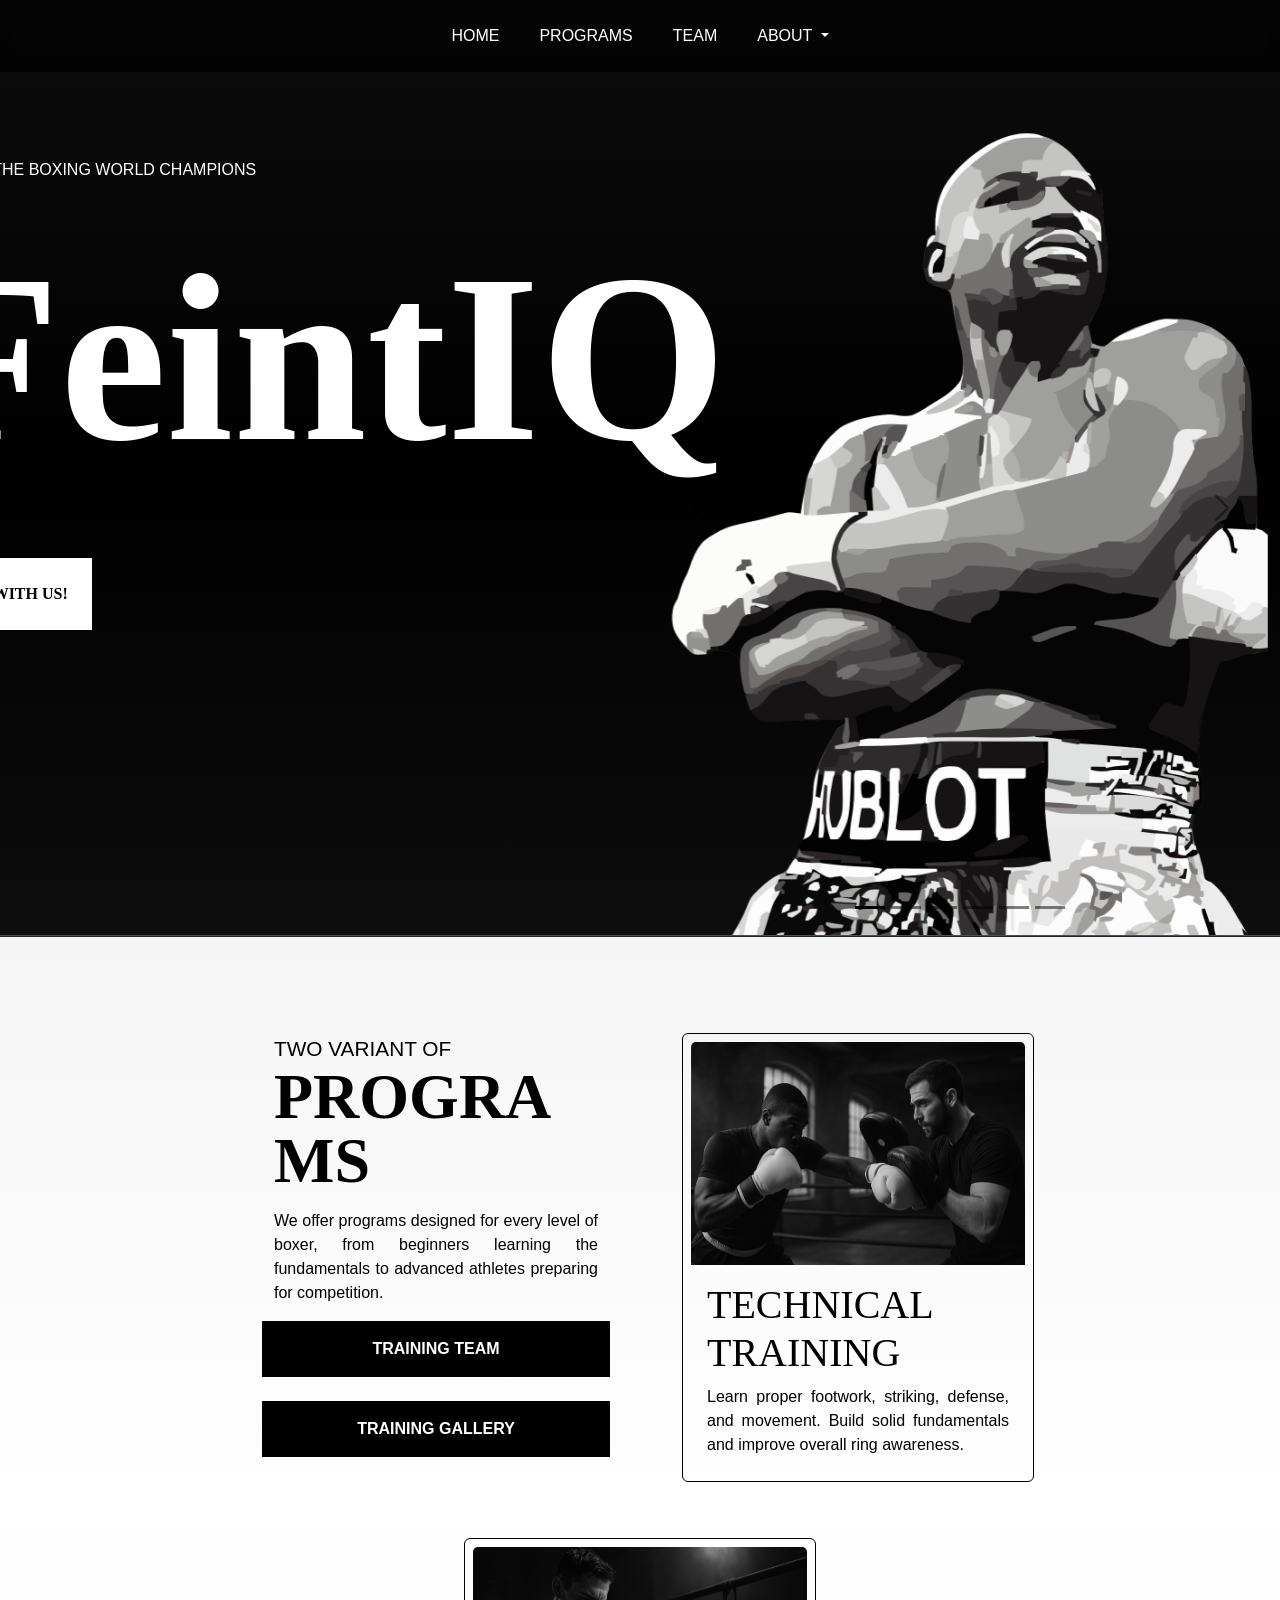
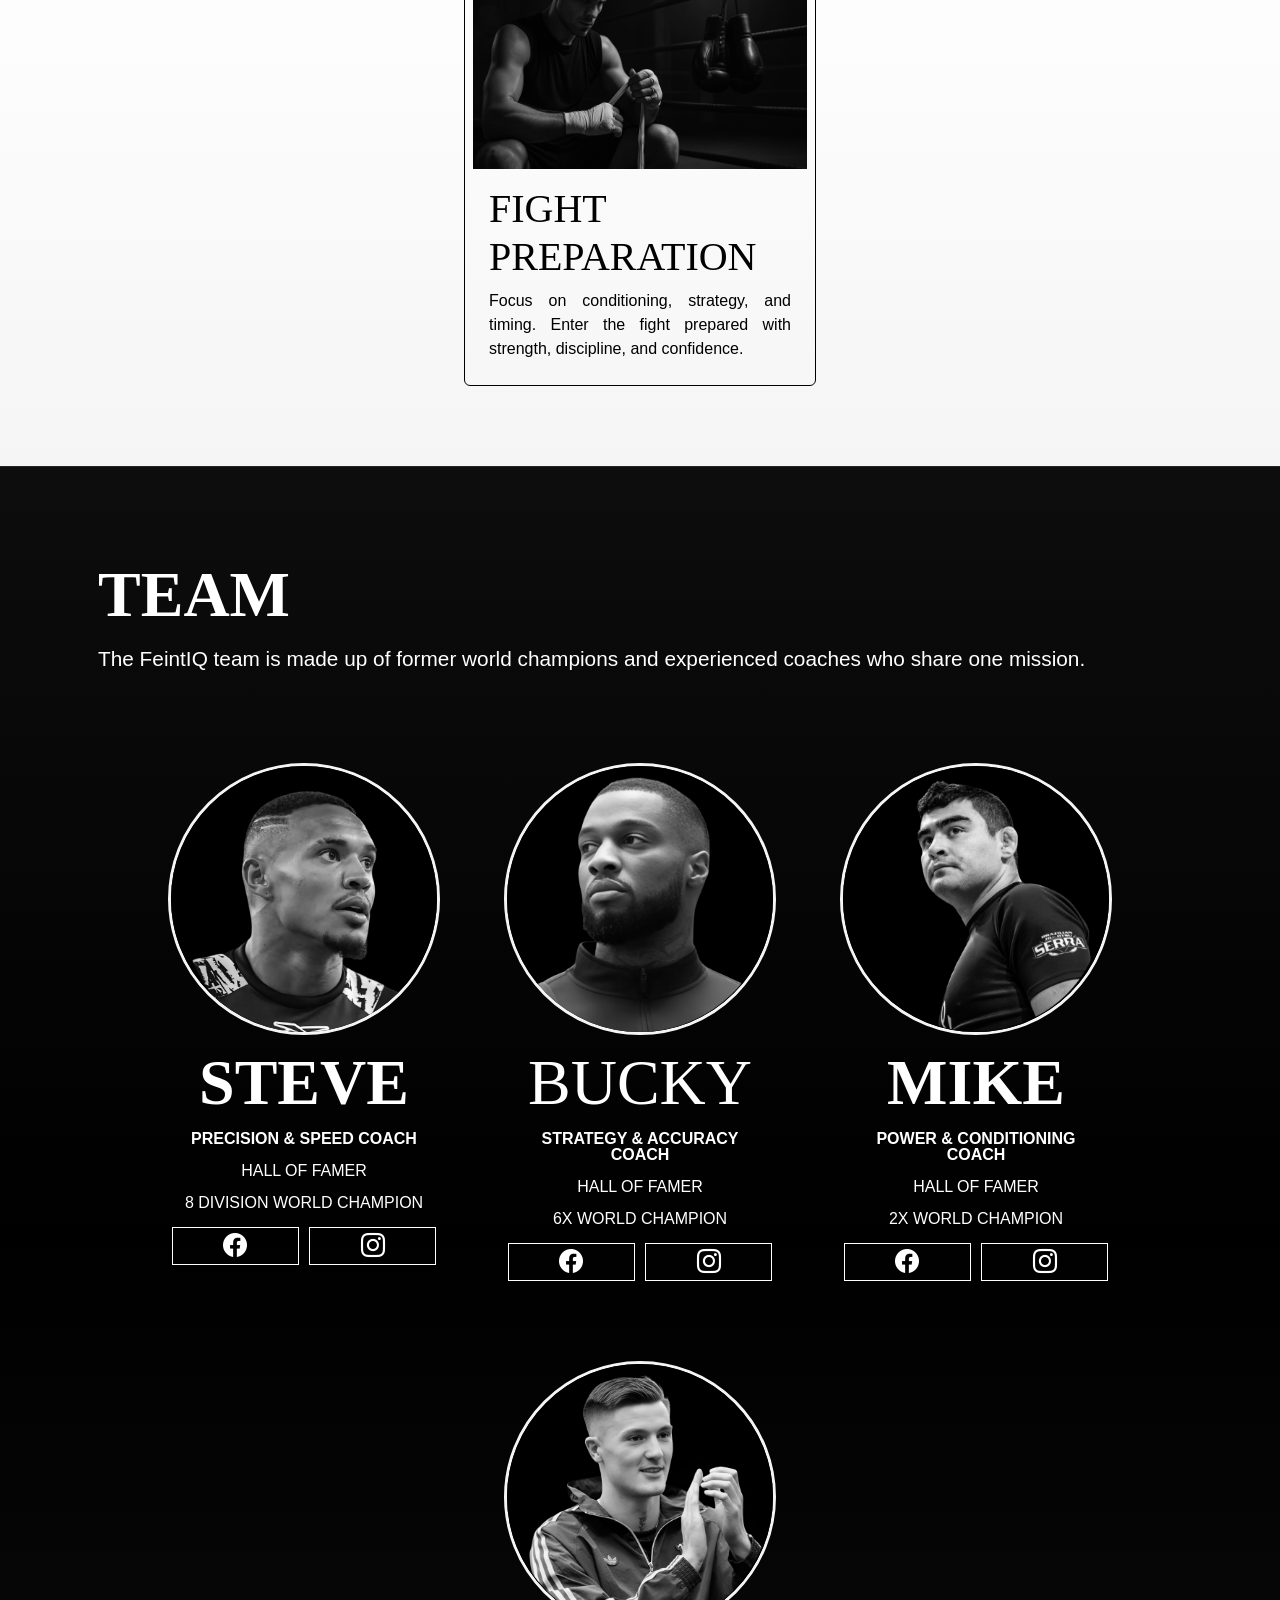
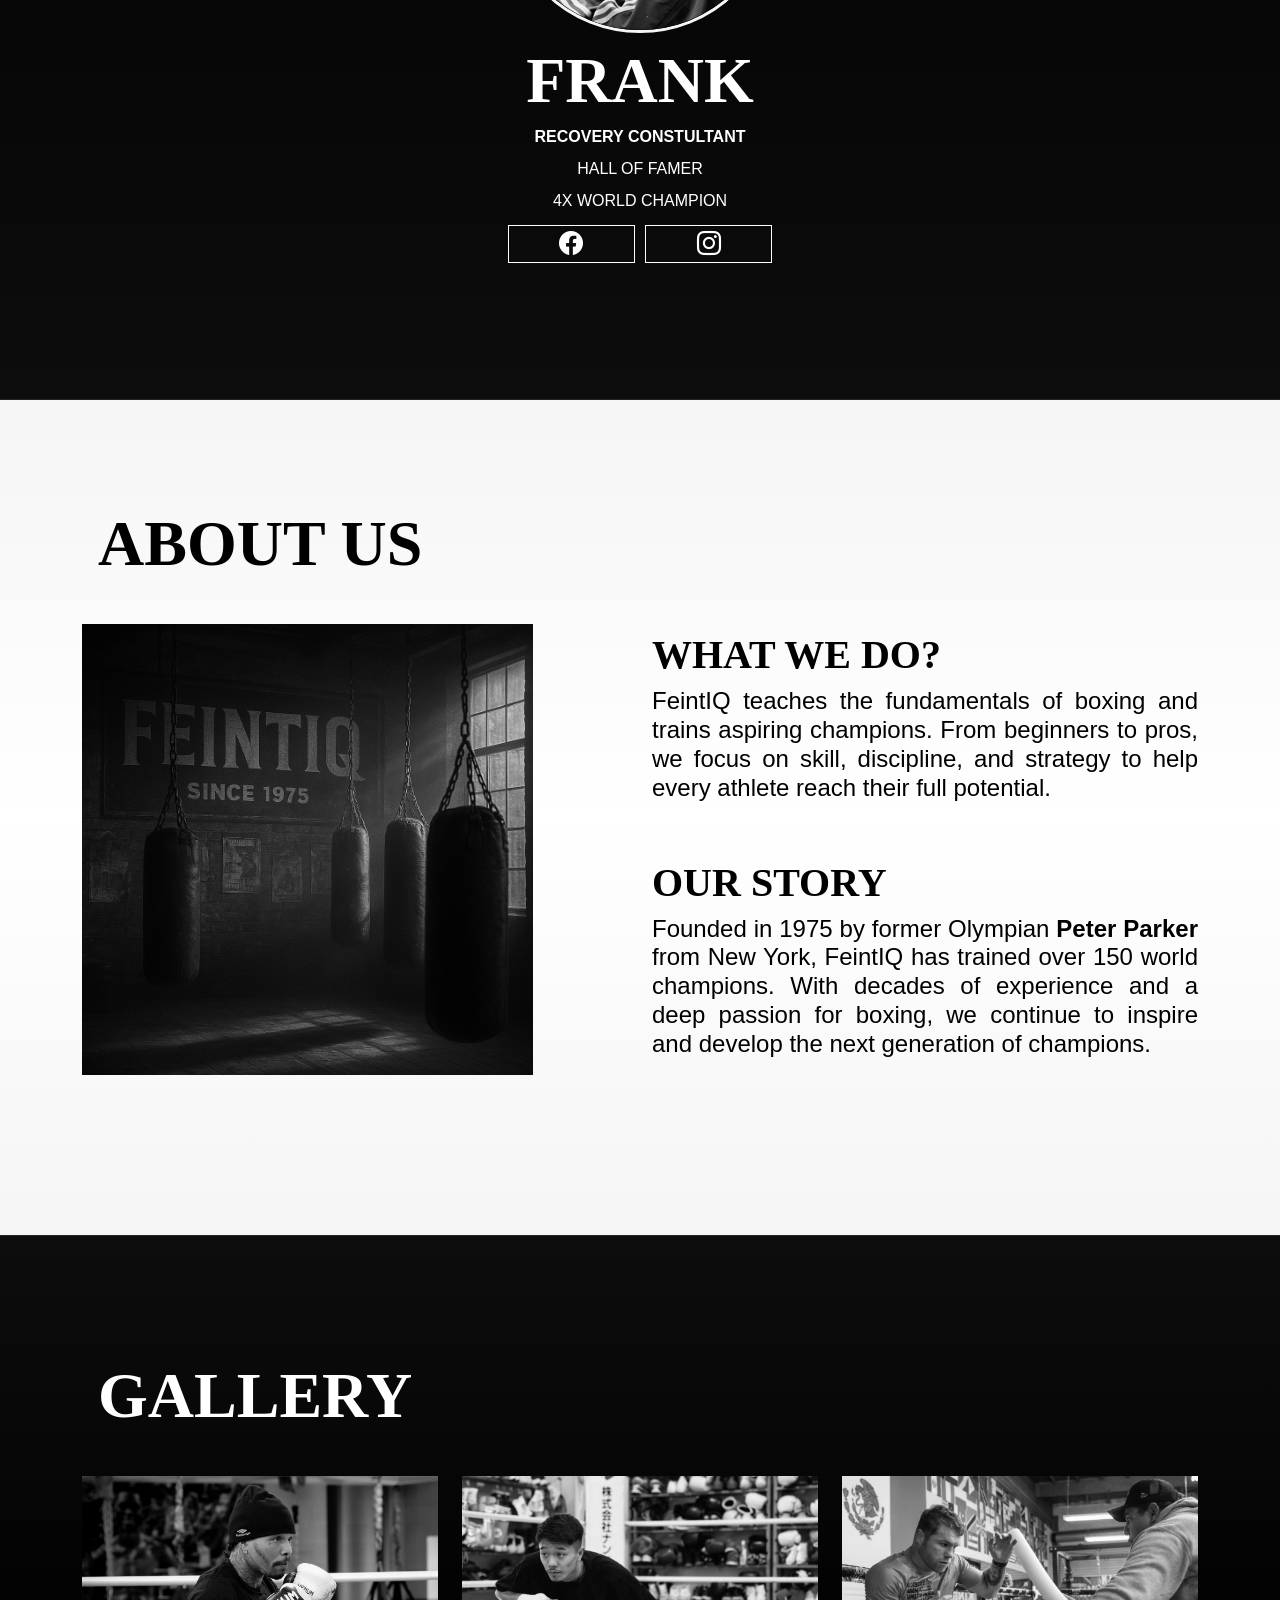
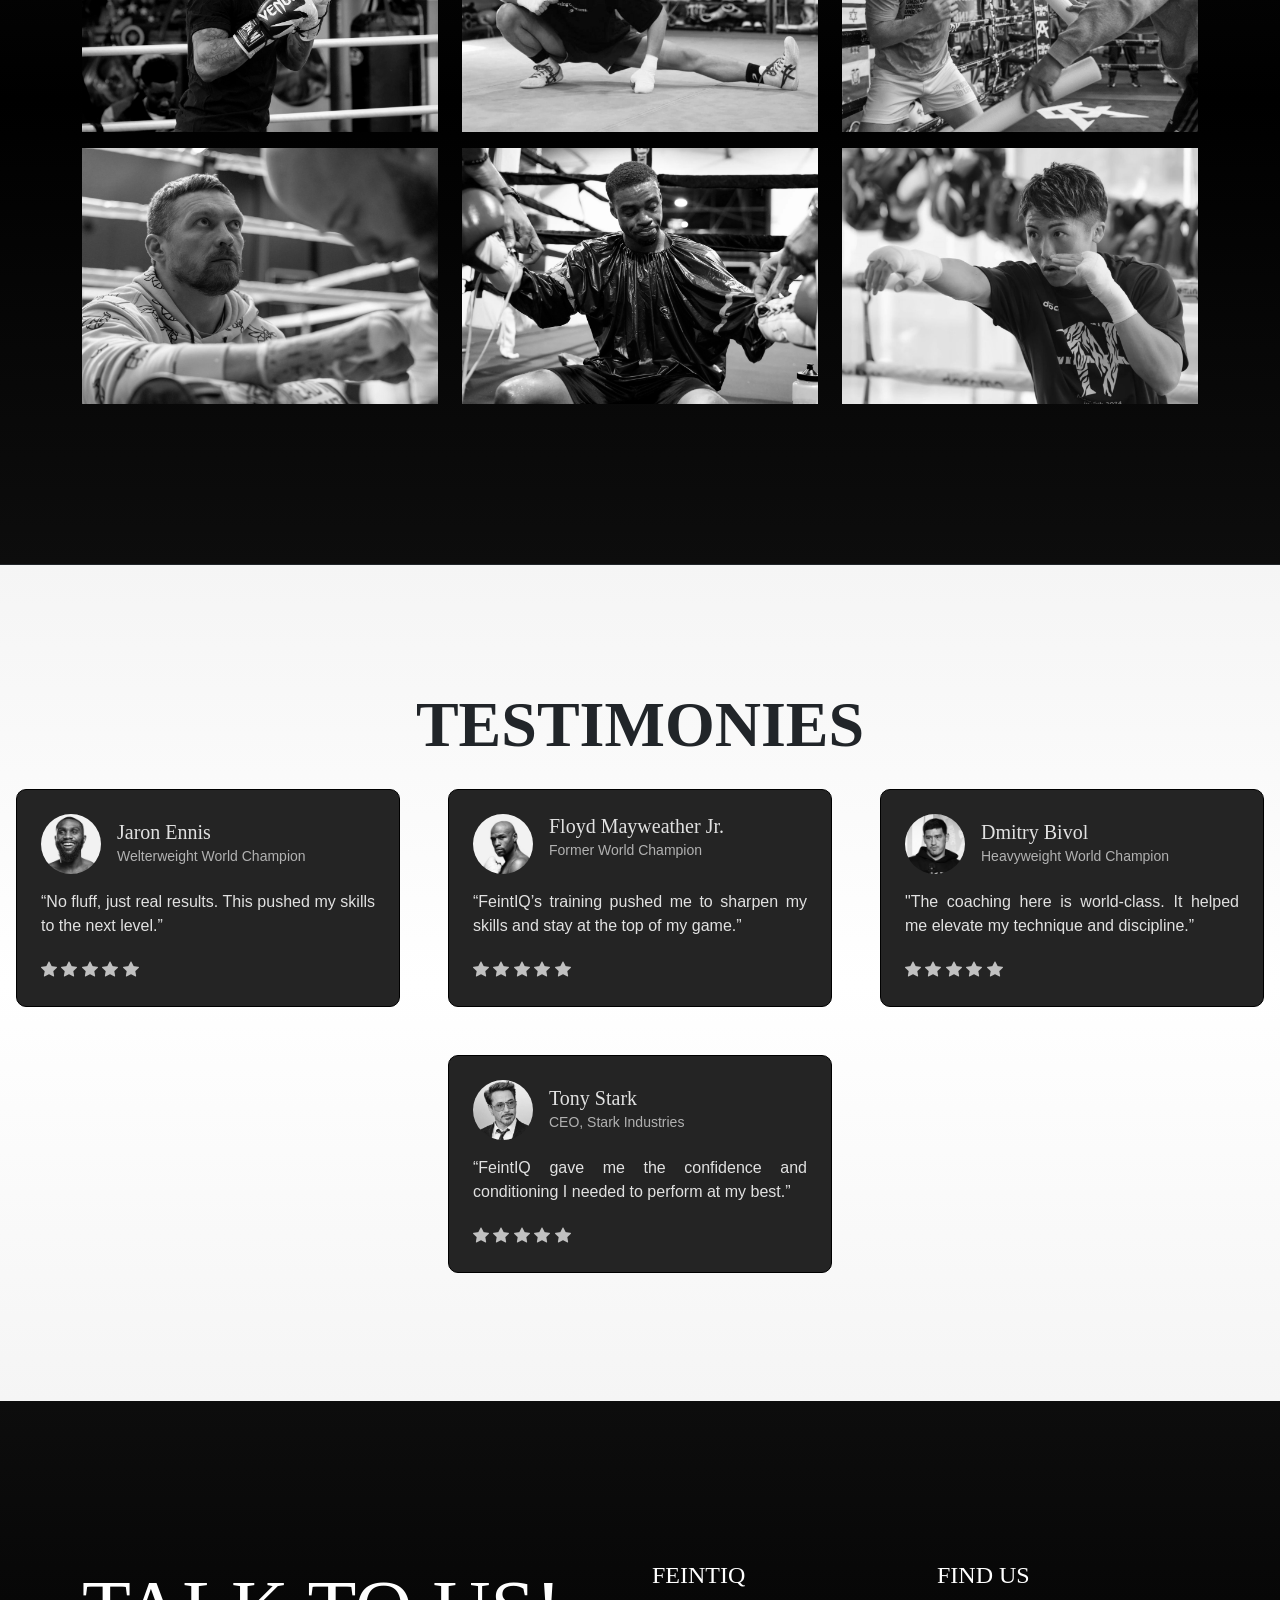
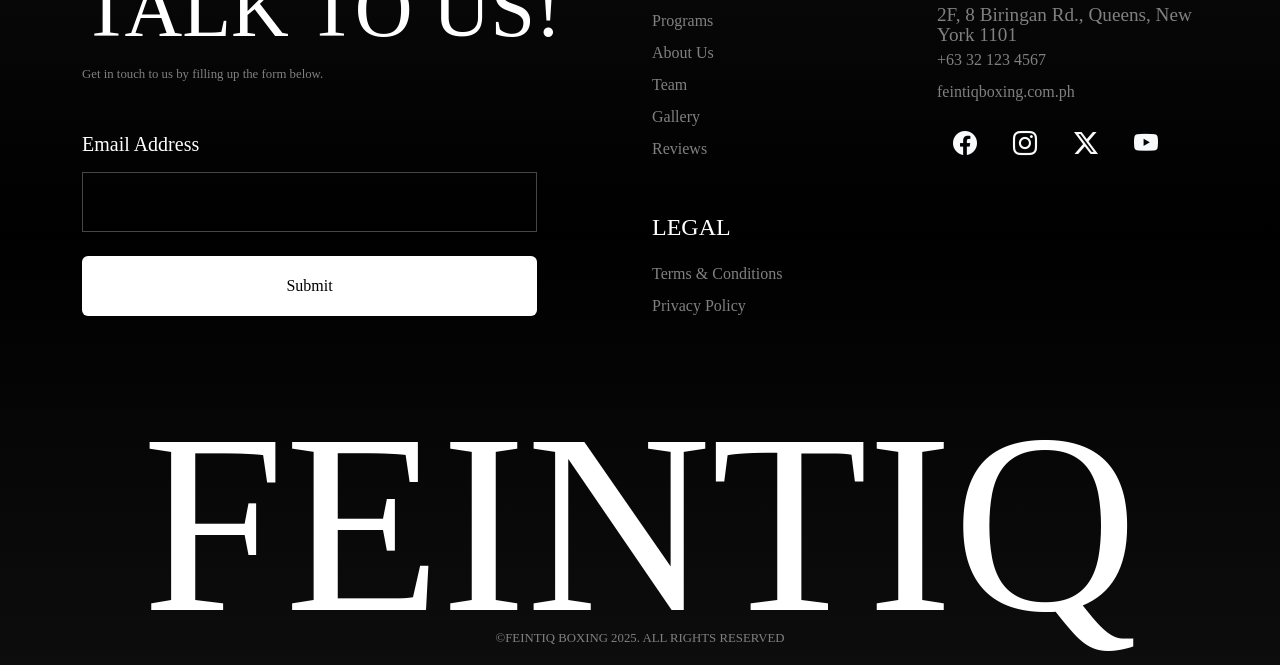
==== commit 563a8f1d: "remove logo mobile, adjust padding, remove navbar getting cut in mobile" ====
--- a/index.html
+++ b/index.html
@@ -21,10 +21,12 @@
 <body>
 <nav class="navbar navbar-expand-lg navbar-dark custom-nav fixed-top py-3" id="mainNav">
   <div class="container nav-margin">
+    <!-- BLOCK--
     <a class="navbar-brand fw-bold text-dynamic feint d-block d-lg-none" href="#hero">FeintIQ</a>
-  
+    TEST-->
+
     <!-- BURGER-->
-    <button class="navbar-toggler d-lg-none" type="button" data-bs-toggle="offcanvas" data-bs-target="#offcanvasNavbar">
+    <button class="navbar-toggler d-lg-none ms-auto " type="button" data-bs-toggle="offcanvas" data-bs-target="#offcanvasNavbar">
       <i class="bi bi-list burger-icon fs-1"></i>
     </button>
 
--- a/style.css
+++ b/style.css
@@ -344,6 +344,13 @@
   padding-top: 5rem;
 }
 
+@media (max-width: 768px) {
+  .htext-container {
+    padding-top: 2rem;
+  }
+}
+
+
 .feint-subh {
   font-size: clamp(.8rem, 1.3vw + 0.37rem, 1rem);
 }
@@ -378,9 +385,9 @@
   }
 }
 
-@media (max-width: 350px) {
+@media (max-width: 459px) {
   .feint-header {
-    font-size: 7rem;
+    font-size: 6rem;
   }
 }
 
@@ -443,6 +450,8 @@
  }
 
 }
+
+
 
 .prog-gap {
   gap: 3.5rem;
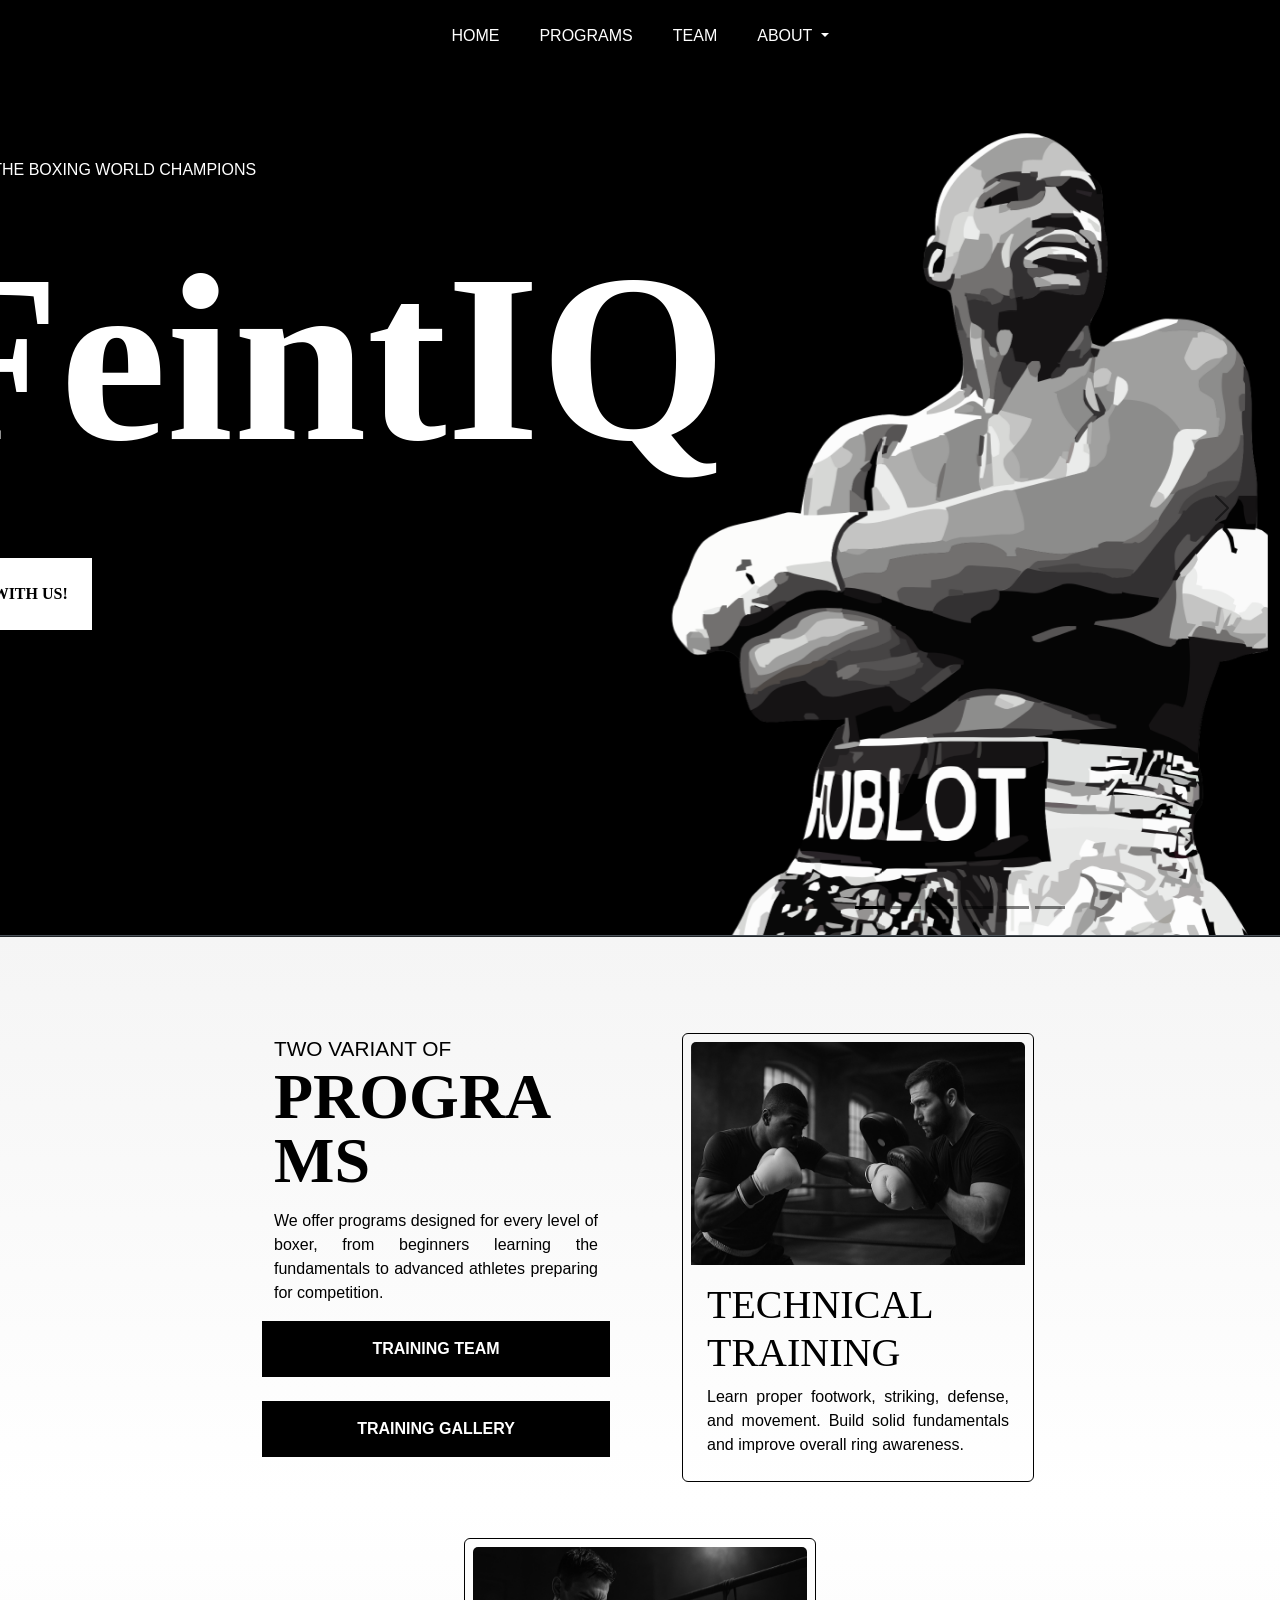
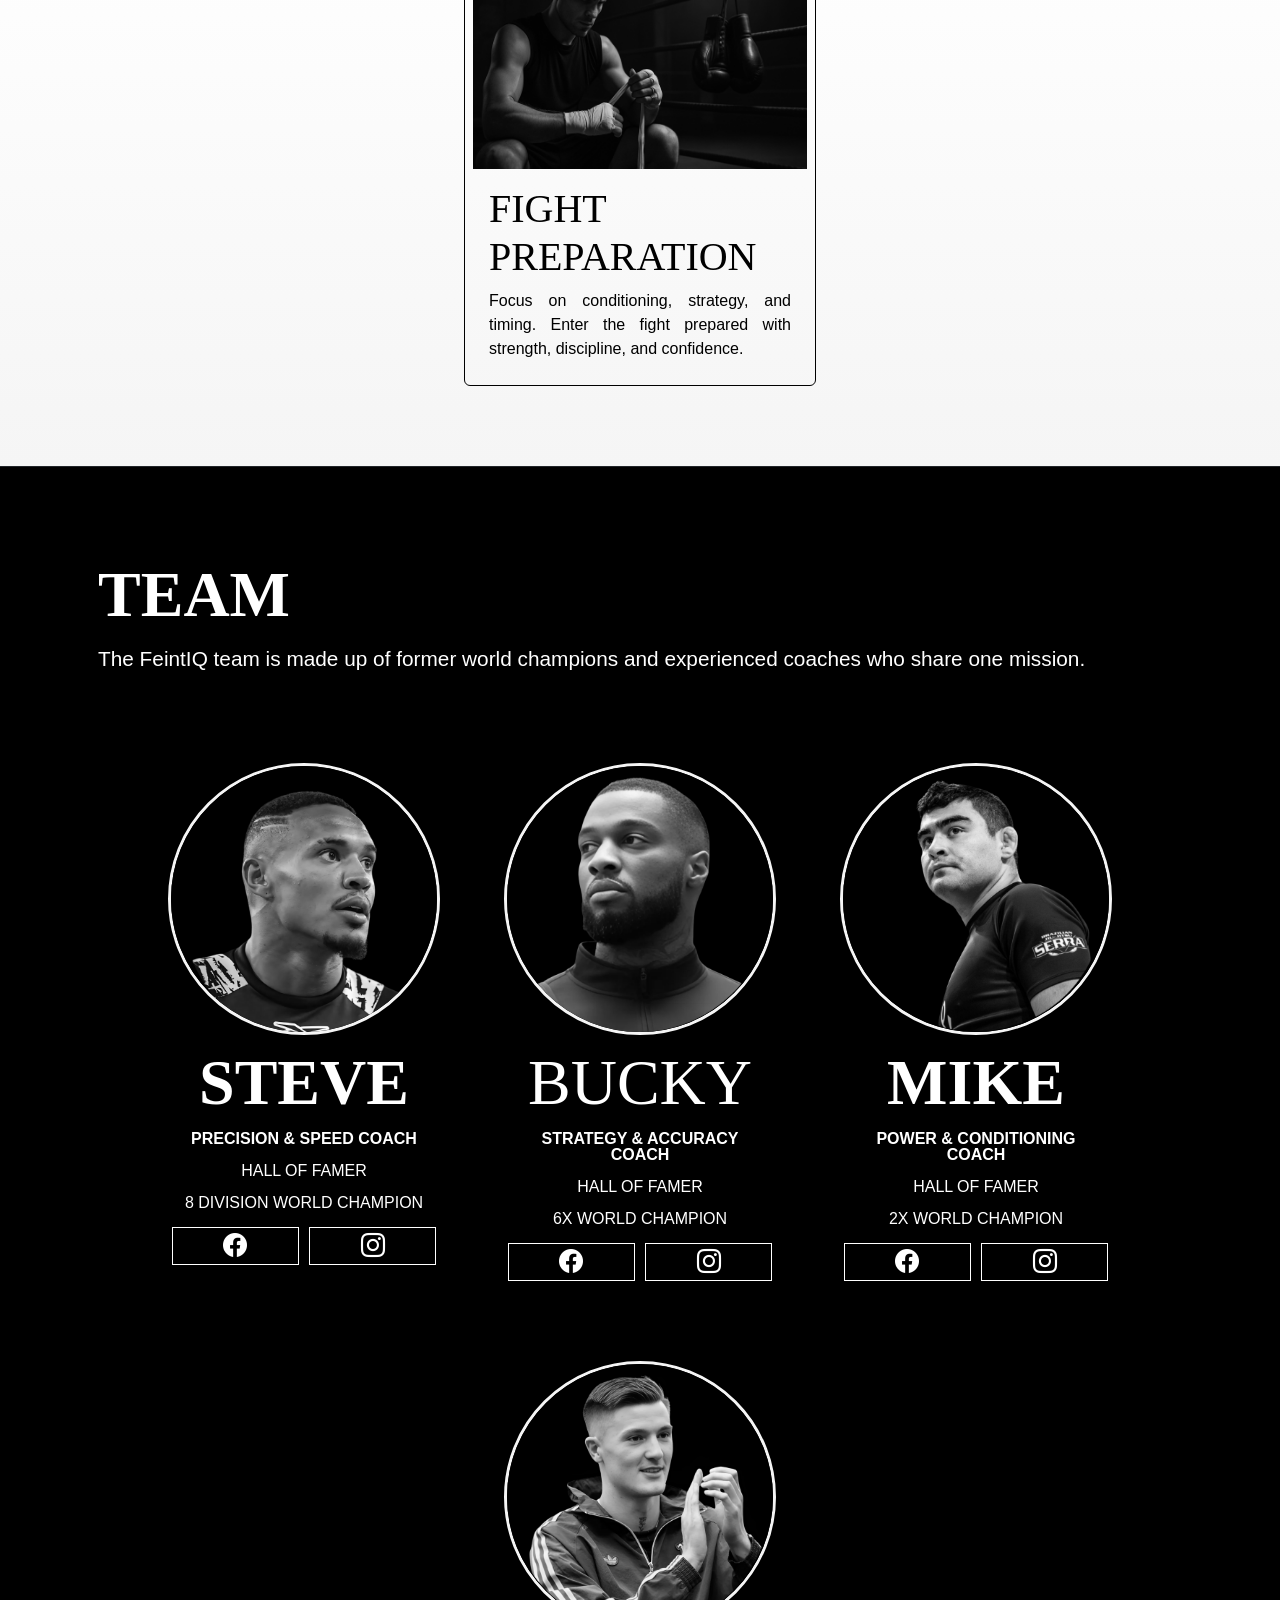
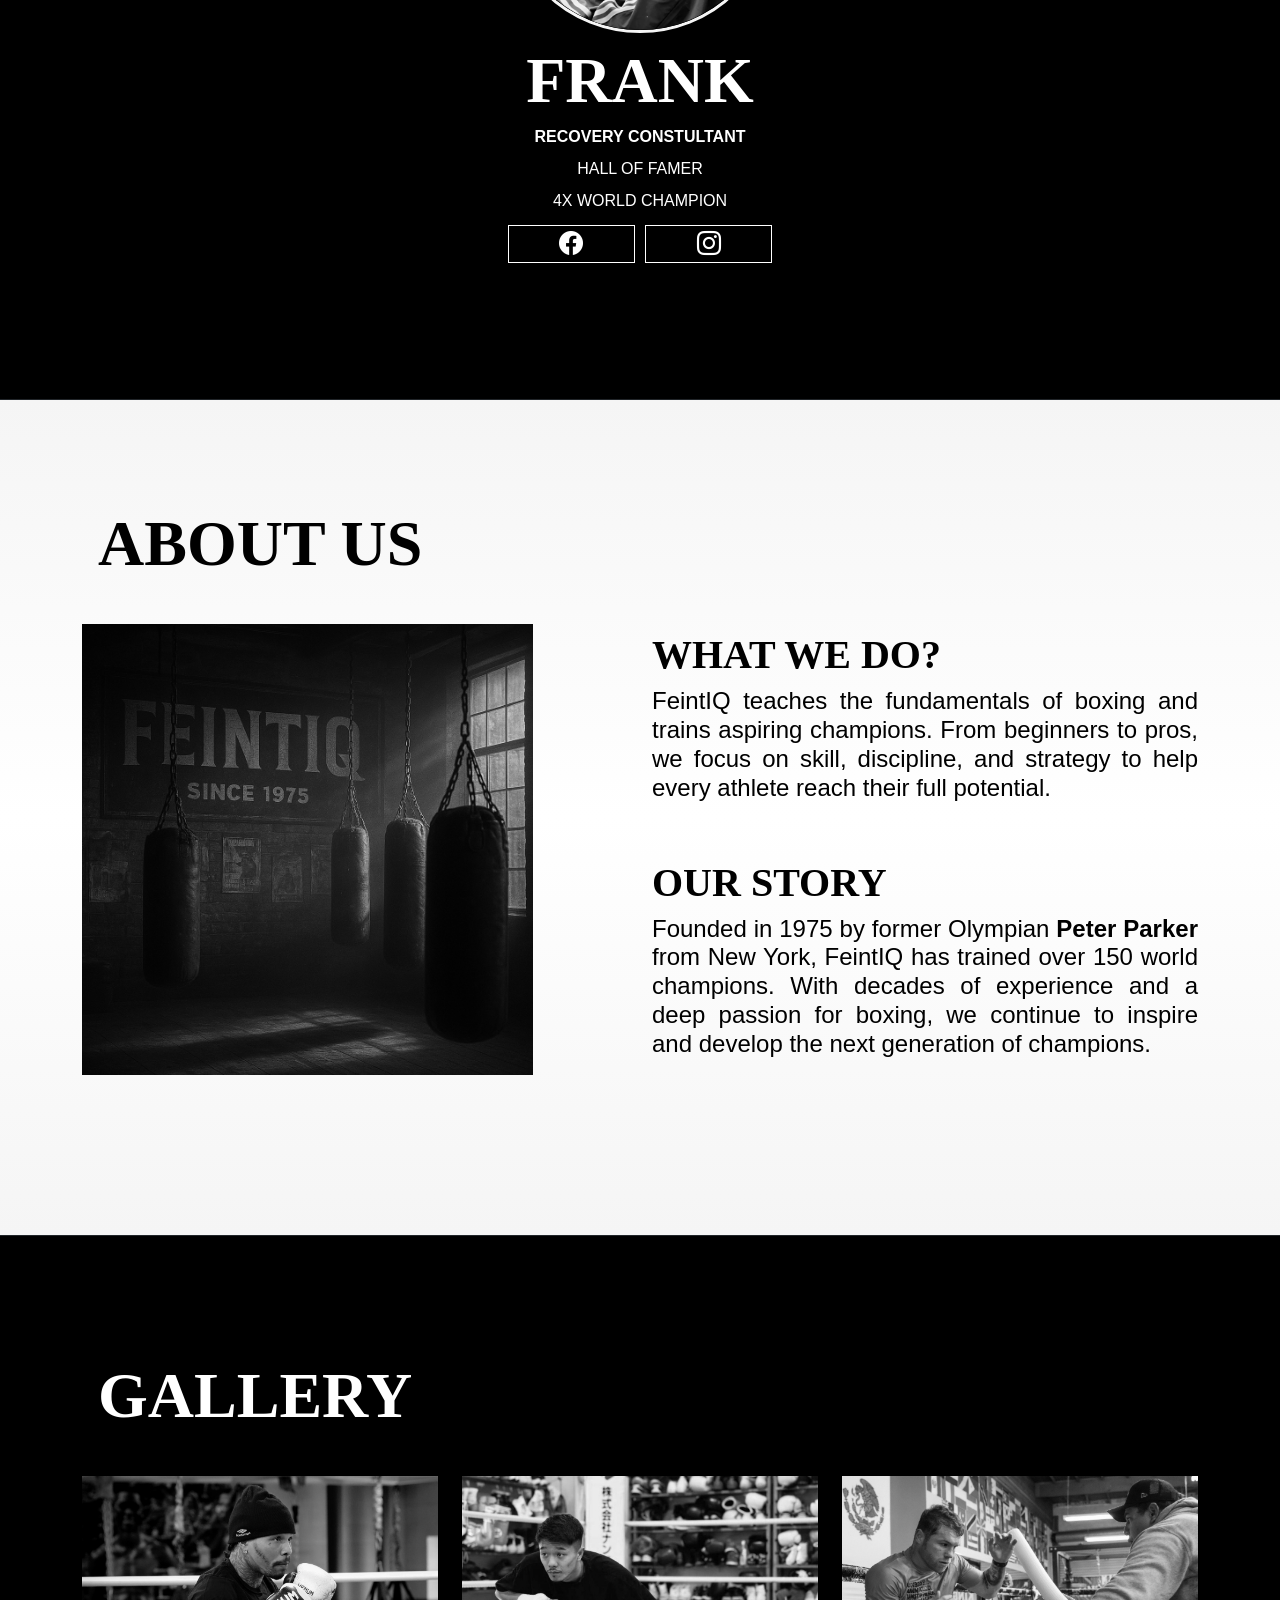
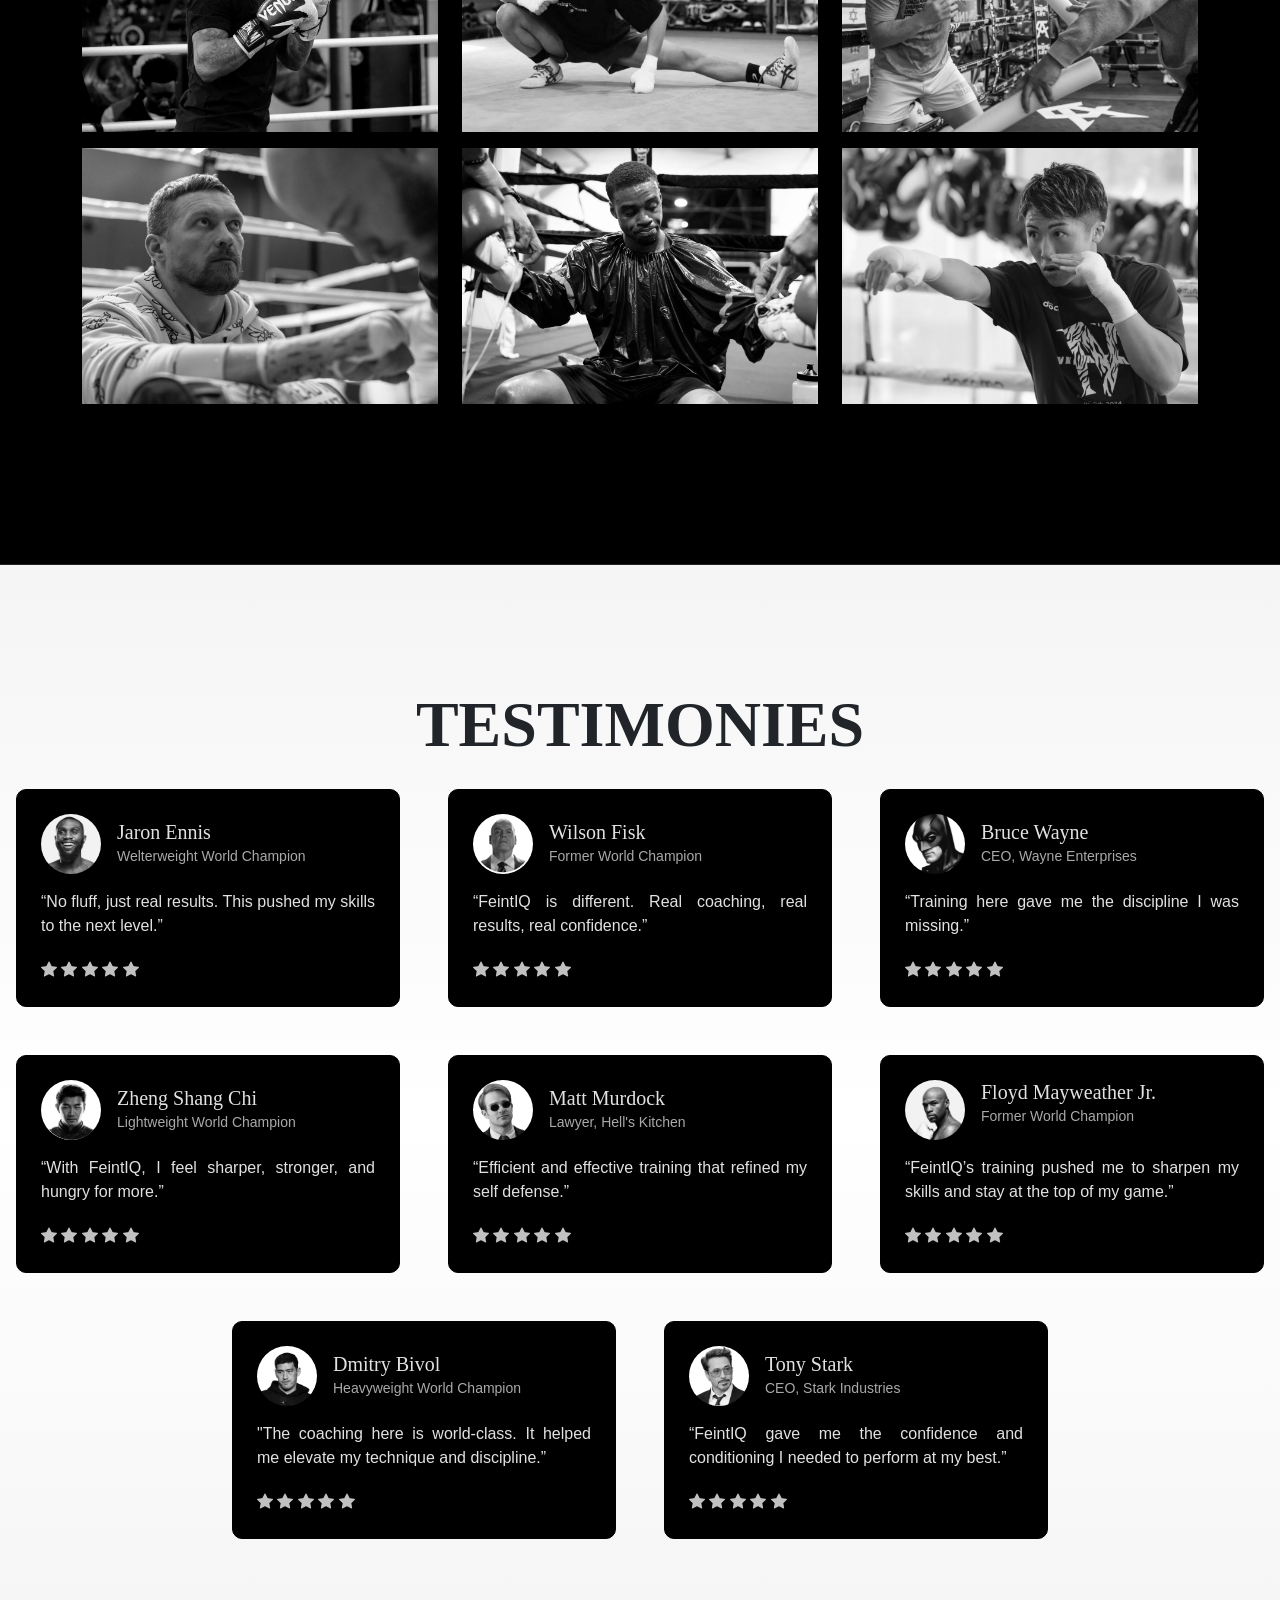
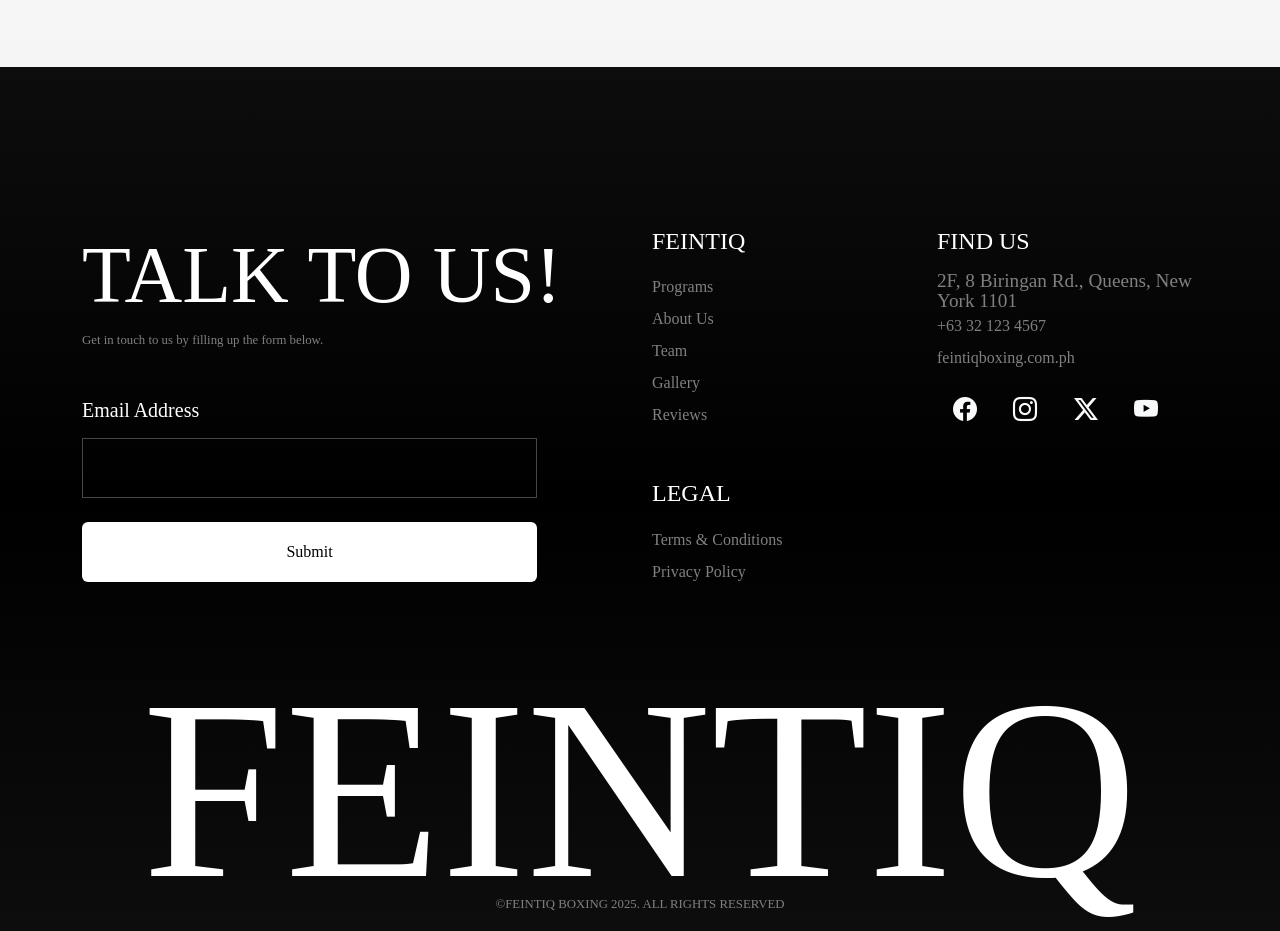
==== commit 23cee018: "cateogrizing simillar colors" ====
--- a/index.html
+++ b/index.html
@@ -21,7 +21,8 @@
 <body>
 <nav class="navbar navbar-expand-lg navbar-dark custom-nav fixed-top py-3" id="mainNav">
   <div class="container nav-margin">
-    <!-- BLOCK--
+    
+    <!-- BLOCK MUNA --
     <a class="navbar-brand fw-bold text-dynamic feint d-block d-lg-none" href="#hero">FeintIQ</a>
     TEST-->
 
@@ -189,7 +190,7 @@
       </div>
 
 
-      <div class="card col-lg-4 col-md-6 custom-card p-2" style="width: 22rem;">
+      <div class="card col-lg-4 col-md-6 custom-card p-2">
           <img src="/PROGRAMS/T TRAINING.jpg" class="card-img-top" alt="...">
             <div class="card-body">
               <p class="h1 text-uppercase" style="font-family: 'Shuttleblock Test Condensed Bold';"> Technical Training</p>
@@ -197,7 +198,7 @@
             </div>
       </div>
 
-      <div class="card col-lg-4 col-md-6 custom-card p-2" style="width: 22rem;">
+      <div class="card col-lg-4 col-md-6 custom-card p-2">
           <img src="/PROGRAMS/FIGHT PREP.png" class="card-img-top" alt="...">
             <div class="card-body">
               <p class="h1 text-uppercase" style="font-family: 'Shuttleblock Test Condensed Bold';"> Fight Preparation</p>
@@ -298,7 +299,7 @@
       <div class="col-lg-5" data-aos="fade-right"> 
         
         <div class="img-container">
-          <img src="/ABOUT PIC/EST 1975.png" class="d-block w-100" style="filter: grayscale();" alt="...">
+          <img src="/ABOUT PIC/EST 1975.png" class="about-pic d-block w-100" style="filter: grayscale();" alt="...">
         </div>
       </div>
 
@@ -306,12 +307,12 @@
 
         <div class="we-do col-lg-12"> 
           <p class="h1 text-about fw-bold" style="font-family: 'Shuttleblock Test Condensed Bold';"> WHAT WE DO? </p>
-          <p class="h4 text-about text-justify">  FeintIQ teaches the fundamentals of boxing and trains aspiring champions. From beginners to pros, we focus on skill, discipline, and strategy to help every athlete reach their full potential.</p>
+          <p class="h4 text-about-sub text-justify">  FeintIQ teaches the fundamentals of boxing and trains aspiring champions. From beginners to pros, we focus on skill, discipline, and strategy to help every athlete reach their full potential.</p>
         </div>
 
         <div class="our-story col-lg-12"> 
           <p class="h1 text-about fw-bold" style="font-family: 'Shuttleblock Test Condensed Bold';"> OUR STORY </p>
-          <p class="h4 text-about text-justify"> Founded in 1975 by former Olympian <span> <b>Peter Parker</b></span> from New York, FeintIQ has trained over 150 world champions. With decades of experience and a deep passion for boxing, we continue to inspire and develop the next generation of champions.</p>
+          <p class="h4 text-about-sub text-justify"> Founded in 1975 by former Olympian <span> <b>Peter Parker</b></span> from New York, FeintIQ has trained over 150 world champions. With decades of experience and a deep passion for boxing, we continue to inspire and develop the next generation of champions.</p>
         </div>
       </div>
 
@@ -405,7 +406,7 @@
   
    <div class="row gap-5 justify-content-center"> 
 
-      <div class="card col-lg-4 p-4 testimony-card" style="width: 24rem;">
+      <div class="card col-lg-4 p-4 testimony-card">
         <div class="customer-prof d-flex align-items-center mb-3">
           <img src="/REVIEWS/ENNIS.jpg" alt="User photo" class="rounded-circle me-3" width="60" height="60">
           <div>
@@ -425,7 +426,85 @@
         </div>
       </div>
 
-      <div class="card col-lg-4 p-4 testimony-card" style="width: 24rem;">
+            <div class="card col-lg-4 p-4 testimony-card">
+        <div class="customer-prof d-flex align-items-center mb-3">
+          <img src="/REVIEWS/KINGPIN.jpg" alt="User photo" class="rounded-circle me-3" width="60" height="60">
+          <div>
+            <h5 class="mb-0" style="font-family: 'Shuttleblock Test Condensed Bold';">Wilson Fisk </h5>
+            <small class="text-muted">Former World Champion </small>
+          </div>
+        </div>
+        <p class="card-text text-justify">
+          “FeintIQ is different. Real coaching, real results, real confidence.”
+        </p>
+        <div class="mt-1 stars">
+          <i class="bi bi-star-fill star-color fs-6"></i>
+          <i class="bi bi-star-fill star-color fs-6"></i>
+          <i class="bi bi-star-fill star-color fs-6"></i>
+          <i class="bi bi-star-fill star-color fs-6"></i>
+          <i class="bi bi-star-fill star-color fs-6"></i>
+        </div>
+      </div>
+
+            <div class="card col-lg-4 p-4 testimony-card">
+        <div class="customer-prof d-flex align-items-center mb-3">
+          <img src="/REVIEWS/BRUCE.jpg" alt="User photo" class="rounded-circle me-3" width="60" height="60">
+          <div>
+            <h5 class="mb-0" style="font-family: 'Shuttleblock Test Condensed Bold';">Bruce Wayne </h5>
+            <small class="text-muted">CEO, Wayne Enterprises</small>
+          </div>
+        </div>
+        <p class="card-text text-justify">
+          “Training here gave me the discipline I was missing.”
+        </p>
+        <div class="mt-1 stars">
+          <i class="bi bi-star-fill star-color fs-6"></i>
+          <i class="bi bi-star-fill star-color fs-6"></i>
+          <i class="bi bi-star-fill star-color fs-6"></i>
+          <i class="bi bi-star-fill star-color fs-6"></i>
+          <i class="bi bi-star-fill star-color fs-6"></i>
+        </div>
+      </div>
+
+            <div class="card col-lg-4 p-4 testimony-card">
+        <div class="customer-prof d-flex align-items-center mb-3">
+          <img src="/REVIEWS/SHANG.jpg" alt="User photo" class="rounded-circle me-3" width="60" height="60">
+          <div>
+            <h5 class="mb-0" style="font-family: 'Shuttleblock Test Condensed Bold';">Zheng Shang Chi </h5>
+            <small class="text-muted">Lightweight World Champion</small>
+          </div>
+        </div>
+        <p class="card-text text-justify">
+          “With FeintIQ, I feel sharper, stronger, and hungry for more.”
+        </p>
+        <div class="mt-1 stars">
+          <i class="bi bi-star-fill star-color fs-6"></i>
+          <i class="bi bi-star-fill star-color fs-6"></i>
+          <i class="bi bi-star-fill star-color fs-6"></i>
+          <i class="bi bi-star-fill star-color fs-6"></i>
+          <i class="bi bi-star-fill star-color fs-6"></i>
+        </div>
+      </div>
+            <div class="card col-lg-4 p-4 testimony-card">
+        <div class="customer-prof d-flex align-items-center mb-3">
+          <img src="/REVIEWS/matt.jpg" alt="User photo" class="rounded-circle me-3" width="60" height="60">
+          <div>
+            <h5 class="mb-0" style="font-family: 'Shuttleblock Test Condensed Bold';">Matt Murdock </h5>
+            <small class="text-muted">Lawyer, Hell's Kitchen</small>
+          </div>
+        </div>
+        <p class="card-text text-justify">
+          “Efficient and effective training that refined my self defense.”
+        </p>
+        <div class="mt-1 stars">
+          <i class="bi bi-star-fill star-color fs-6"></i>
+          <i class="bi bi-star-fill star-color fs-6"></i>
+          <i class="bi bi-star-fill star-color fs-6"></i>
+          <i class="bi bi-star-fill star-color fs-6"></i>
+          <i class="bi bi-star-fill star-color fs-6"></i>
+        </div>
+      </div>
+      <div class="card col-lg-4 p-4 testimony-card">
         <div class="customer-prof  d-flex mb-3">
           <img src="/REVIEWS/floyd.jpg" alt="User photo" class="rounded-circle me-3" width="60" height="60">
           <div>
@@ -444,9 +523,9 @@
         </div>
       </div>
 
-      <div class="card col-lg-4 p-4 testimony-card" style="width: 24rem;">
+      <div class="card col-lg-4 p-4 testimony-card">
         <div class="customer-prof d-flex align-items-center mb-3">
-          <img src="/REVIEWS/BIVOL.webp" alt="User photo" class="rounded-circle me-3" width="60" height="60">
+          <img src="/REVIEWS/BIVOL.jpg" alt="User photo" class="rounded-circle me-3" width="60" height="60">
           <div>
             <h5 class="mb-0" style="font-family: 'Shuttleblock Test Condensed Bold';">Dmitry Bivol</h5>
             <small class="text-muted">Heavyweight World Champion</small>
@@ -463,14 +542,14 @@
         </div>
       </div>
 
-        <div class="card col-lg-4 p-4 testimony-card" style="width: 24rem;">
+        <div class="card col-lg-4 p-4 testimony-card">
           <div class="customer-prof  d-flex align-items-center mb-3">
             <img src="/REVIEWS/STARK.jpg" alt="User photo" class="rounded-circle me-3" width="60" height="60">
             <div>
               <h5 class="mb-0" style="font-family: 'Shuttleblock Test Condensed Bold';">Tony Stark</h5>
               <small class="text-muted">CEO, Stark Industries </small>
             </div>
-        </div>
+          </div>
           <p class="card-text  text-justify">
             “FeintIQ gave me the confidence and conditioning I needed to perform at my best.” </p>
           <div class="mt-1">
@@ -480,6 +559,8 @@
           <i class="bi bi-star-fill star-color fs-6"></i>
           <i class="bi bi-star-fill star-color fs-6"></i>
         </div>
+
+        
       </div>
     </div>
   </div>
@@ -498,7 +579,7 @@
           <form> 
           <div class="col-xl-10 col-lg-12  pt-2">
             <label for="exampleFormControlInput1" class="h5 text-white pb-2" style="font-family: 'Shuttleblock Test Condensed Bold';">Email Address</label>
-            <input type="email" class="form-control" id="exampleFormControlInput1"  required>
+            <input type="email" class="form-control " id="exampleFormControlInput1"  required>
           </div>
 
           <div class="col-xl-10 col-lg-12 pt-4 d-flex justify-content-end"> 
--- a/style.css
+++ b/style.css
@@ -1,36 +1,30 @@
 :root {
-  --custom-body-bg: linear-gradient(to bottom, #0d0d0d, #000000 50%, #0d0d0d 100%);
-  --custom-nav-bg: rgba(0, 0, 0, 0.65);
+  --custom-body-bg: black;
+  --custom-nav-bg:  rgba(0, 0, 0, 0.85);
   --custom-text-color: #fff;
   --custom-nav-underline: white;
   --mobile-menu: white;
-  --burger: white;
-  --burger-items: white; 
-  --btn-inquire: white; 
-  --text-inquire:black;
-  --socials-container: white;
-  --custom-card: black;
-  --contact-border: white;
-  --contact-message: white;
-  --submit-message: white;
+
+  --whiteindtheme: white;
+
+  --btn-inquire: white;
+  --text-inquire: black;
+  --testimony: black;
   --submit-btn: rgb(70, 70, 70);
 }
 
 [data-bs-theme="light"] {
-  --custom-body-bg: linear-gradient(to bottom,#f5f5f5,#ffffff 50%,#f5f5f5 100%);
-  --custom-nav-bg: rgba(255, 255, 255, 0.85);
-  --custom-text-color: #060606;
+  --custom-body-bg:linear-gradient(to bottom,#f5f5f5,#ffffff 50%,#f5f5f5 100%);
+  --custom-nav-bg:rgba(255, 255, 255, 0.85);
+  --custom-text-color: black;
   --custom-nav-underline: black;
-  --burger: black;
-  --burger-items: black; 
+
+
+  --whiteindtheme: black;
+
   --btn-inquire: black;
-  --text-inquire:white;  
-  --socials-container: black;
-  --mobile-menu: black;
-  --custom-card: white;
-  --contact-border: black;
-  --contact-message: black;
-  --submit-message: white;
+  --text-inquire: white;
+  --testimony: transparent; 
   --submit-btn: black;
 }
 
@@ -70,19 +64,13 @@
   background: var(--custom-body-bg);
 }
 
-.custom-prog {
+.custom-prog, .custom-about{
   background: linear-gradient(to bottom,#f5f5f5,#ffffff 50%,#f5f5f5 100%);
-}
-
-.custom-about {
-    background: linear-gradient(to bottom,#f5f5f5,#ffffff 50%,#f5f5f5 100%);
 }
 
 .custom-nav {
   background: var(--custom-nav-bg);
-  backdrop-filter: blur(6px);
-  -webkit-backdrop-filter: blur(6px);
-  border-bottom: var(--custom-nav-border);
+
 }
 
 .custom-footer {
@@ -142,7 +130,6 @@
   padding-top: 5rem;
   padding-bottom: 5rem;
 }
-
 
 
 }
@@ -242,22 +229,14 @@
 }
 
 .burger-icon {
-  color: var(--burger);
+  color: var(--whiteindtheme);
 }
 
 
 
 @media (max-width: 991px) {
 
-.navbar {
-  transition: padding 0.5s ease;
-}
-
-.navbar.shrink {
-  height: 5rem; /* shrink evenly top and bottom */
-}
-
-/* Hide collapse content with max-height instead of display:none */
+
 .navbar-collapse {
   max-height: 0;
   overflow: hidden;
@@ -266,24 +245,24 @@
 
 /* When it's open */
 .navbar-collapse.show {
-  max-height: 500px; /* set larger than your menu’s total height */
+  max-height: 500px; 
 }
 
   .nav-link {
     font-size: 2rem;
-    color:var(--burger-items);
+    color:var(--whiteindtheme);
   }
 
   .nav-link:hover {
-    color: var(--burger-items);
+    color: var(--whiteindtheme);
   }
 
   .navbar .nav-link:active{
-    color: var(--burger-items);
+    color: var(--whiteindtheme);
   }
 
   .nav-link.dropdown-toggle:focus {
-    color: var(--burger-items);
+    color: var(--whiteindtheme);
   }
 
   .dropdown-item {
@@ -301,16 +280,16 @@
     color: var(--mobile-menu);
     border: none;
     background-color: transparent;
-    display: block; /* prevent jump */
+    display: block; 
     max-height: 0;
     overflow: hidden;
     opacity: 0;
     transition: all .2s ease-in-out;
   }
 
-  /* When dropdown is shown */
+
   .dropdown-menu.show {
-    max-height: 500px; /* large enough for menu */
+    max-height: 500px; 
     opacity: 1;
   }
 
@@ -328,9 +307,10 @@
 
 
 .prog-subheaders {
-    font-size: clamp(1rem, 4vw, 1rem);
-
-}
+    font-size: clamp(.8rem, 4vw, 1rem);
+}
+
+
 
 #hero {
   padding-top: 80px;
@@ -352,7 +332,7 @@
 
 
 .feint-subh {
-  font-size: clamp(.8rem, 1.3vw + 0.37rem, 1rem);
+  font-size: clamp(.6rem, 1.3vw + 0.37rem, 1rem);
 }
 
 
@@ -385,7 +365,7 @@
   }
 }
 
-@media (max-width: 459px) {
+@media (max-width: 300px) {
   .feint-header {
     font-size: 6rem;
   }
@@ -448,9 +428,14 @@
   .btn-transparent-border:hover {
     transform: scale(1.05);
  }
-
-}
-
+}
+
+@media (max-width: 576px) {
+  .btn-transparent-border {
+    font-size: .8rem;
+    padding: 1rem;
+  }
+}
 
 
 .prog-gap {
@@ -485,6 +470,7 @@
 
 
 .custom-card {
+  width: 22rem;
   background-color: transparent;
   border-radius: none;
   color:  black;
@@ -492,6 +478,14 @@
   transition: .2s;
 }
 
+
+@media (max-width: 768px) {
+  .custom-card {
+    width: 20rem;
+  }
+}
+
+
 @media (min-width:768px) { 
   .custom-card:hover {
     scale: 1.1;
@@ -538,7 +532,7 @@
 @media (min-width: 768px) {
   .trainer-card:hover {
     filter: none;
-    transform: scale(1.1) translateY(-10px); /* scale up and move up */
+    transform: scale(1.1) translateY(-10px);
   }
 }
 
@@ -569,10 +563,36 @@
   border-radius: 70%;
 }
 
+.card-text {
+  font-size: 1rem;
+}
+
+
+
+
+@media (max-width: 576px) {
+  .card-text {
+    font-size: .8rem;
+  }
+}
+
 
 .text-about {
+  color:black;
+}
+
+.text-about-sub {
+  font-size: 1.5rem;
   color: black;
 }
+
+@media (max-width: 576px) {
+  .text-about-sub {
+    font-size: 1rem;
+  }
+}
+
+
 
 .team-names {
   font-family: 'Shuttleblock Test Condensed Bold';
@@ -585,7 +605,7 @@
 }
 
 .socials-container {
-  border: 1px solid var(--socials-container);
+  border: 1px solid var(--whiteindtheme);
   width: 48%;
 
 }
@@ -598,9 +618,18 @@
 
 
 .testimony-card {
+  background-color: var(--testimony);
   border: .5px solid black;
   border-radius: 10px;
-
+  width: 24rem;
+}
+
+
+@media (max-width: 576px) {
+  .testimony-card {
+    width: 20rem;
+
+  }
 }
 
 
@@ -610,7 +639,7 @@
 }
 
 
-@media (min-width:768px) { 
+@media (min-width:992px) { 
 
   .testimony-card {
     filter: grayscale();
@@ -628,6 +657,12 @@
 .custom-footer {
   padding-top: 10rem;
   padding-bottom: 0rem;
+}
+
+@media (max-width: 768px) {
+  .custom-footer {
+    padding-top: 2rem;
+  }
 }
 
 
@@ -662,7 +697,6 @@
   line-height: .7;
   padding-top: 7rem;
 }
-
 
 .footer-text {
   font-family: 'code-saver';
@@ -684,14 +718,13 @@
 }
 
 .footer-add {
-  font-family: 'code-saver';
+  font-family:'code-saver';
   font-size: 1.2rem;
   text-decoration: none; 
   color: gray;
   line-height: 1;
   transition:  .2s ease;
   
-
 }
 
 
@@ -700,32 +733,19 @@
   border-radius: 0px;
   background-color: transparent;
   border: 1px solid rgb(70, 70, 70);
-  color: var(--contact-message);
+  color: white; 
 }
 
 
 .form-control:focus {
     background-color: transparent;
-    border: 2px solid var(--contact-border);
+    border: 2px solid white;
     border-radius: 0px;
-    color: var(--contact-message);
+    color: white;
     box-shadow: none;
 
-  
-}
-
-.form-message {
-  width: 100%;
-  min-height: 300px;
-  border: 1px solid rgb(70, 70, 70);
-  padding-left: .75rem;
-  padding-right: .75rem;
-  padding-top: .75rem;
-  padding-bottom: .75rem;
-  border-radius: none;
-  background-color: transparent;
-  color: var(--contact-message);
-}
+}
+
 
 
 input:-webkit-autofill,
@@ -755,16 +775,9 @@
   border-color: rgb(70, 70, 70) !important;
 }
 
-.submit-btn:focus {
+.submit-btn:focus, .submit-btn:active {
   background-color: rgb(90, 90, 90) !important;
   border-color: rgb(90, 90, 90) !important;
   box-shadow: none !important; /* kills Bootstrap glow */
 }
 
-.submit-btn:active {
-  background-color: rgb(30, 30, 30) !important;
-  border-color: rgb(30, 30, 30) !important;
-  box-shadow: none !important;
-}
-
-
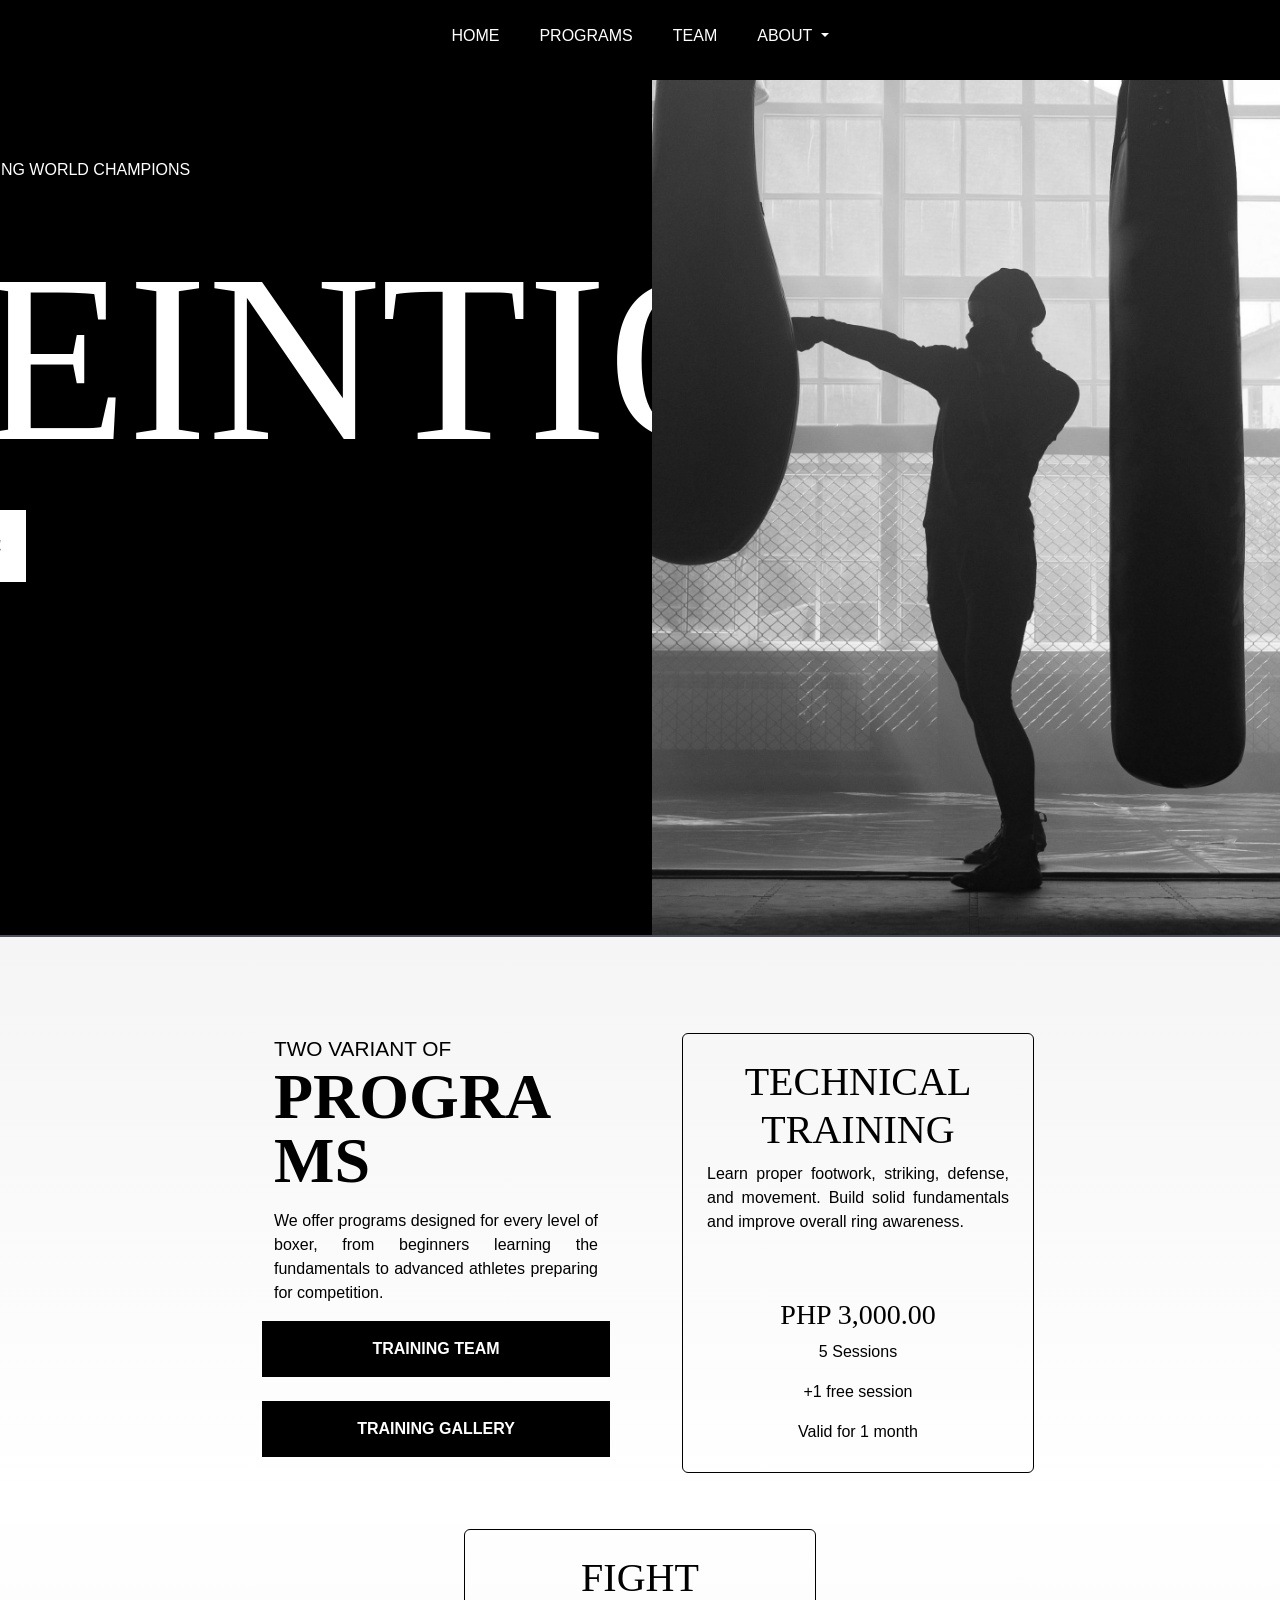
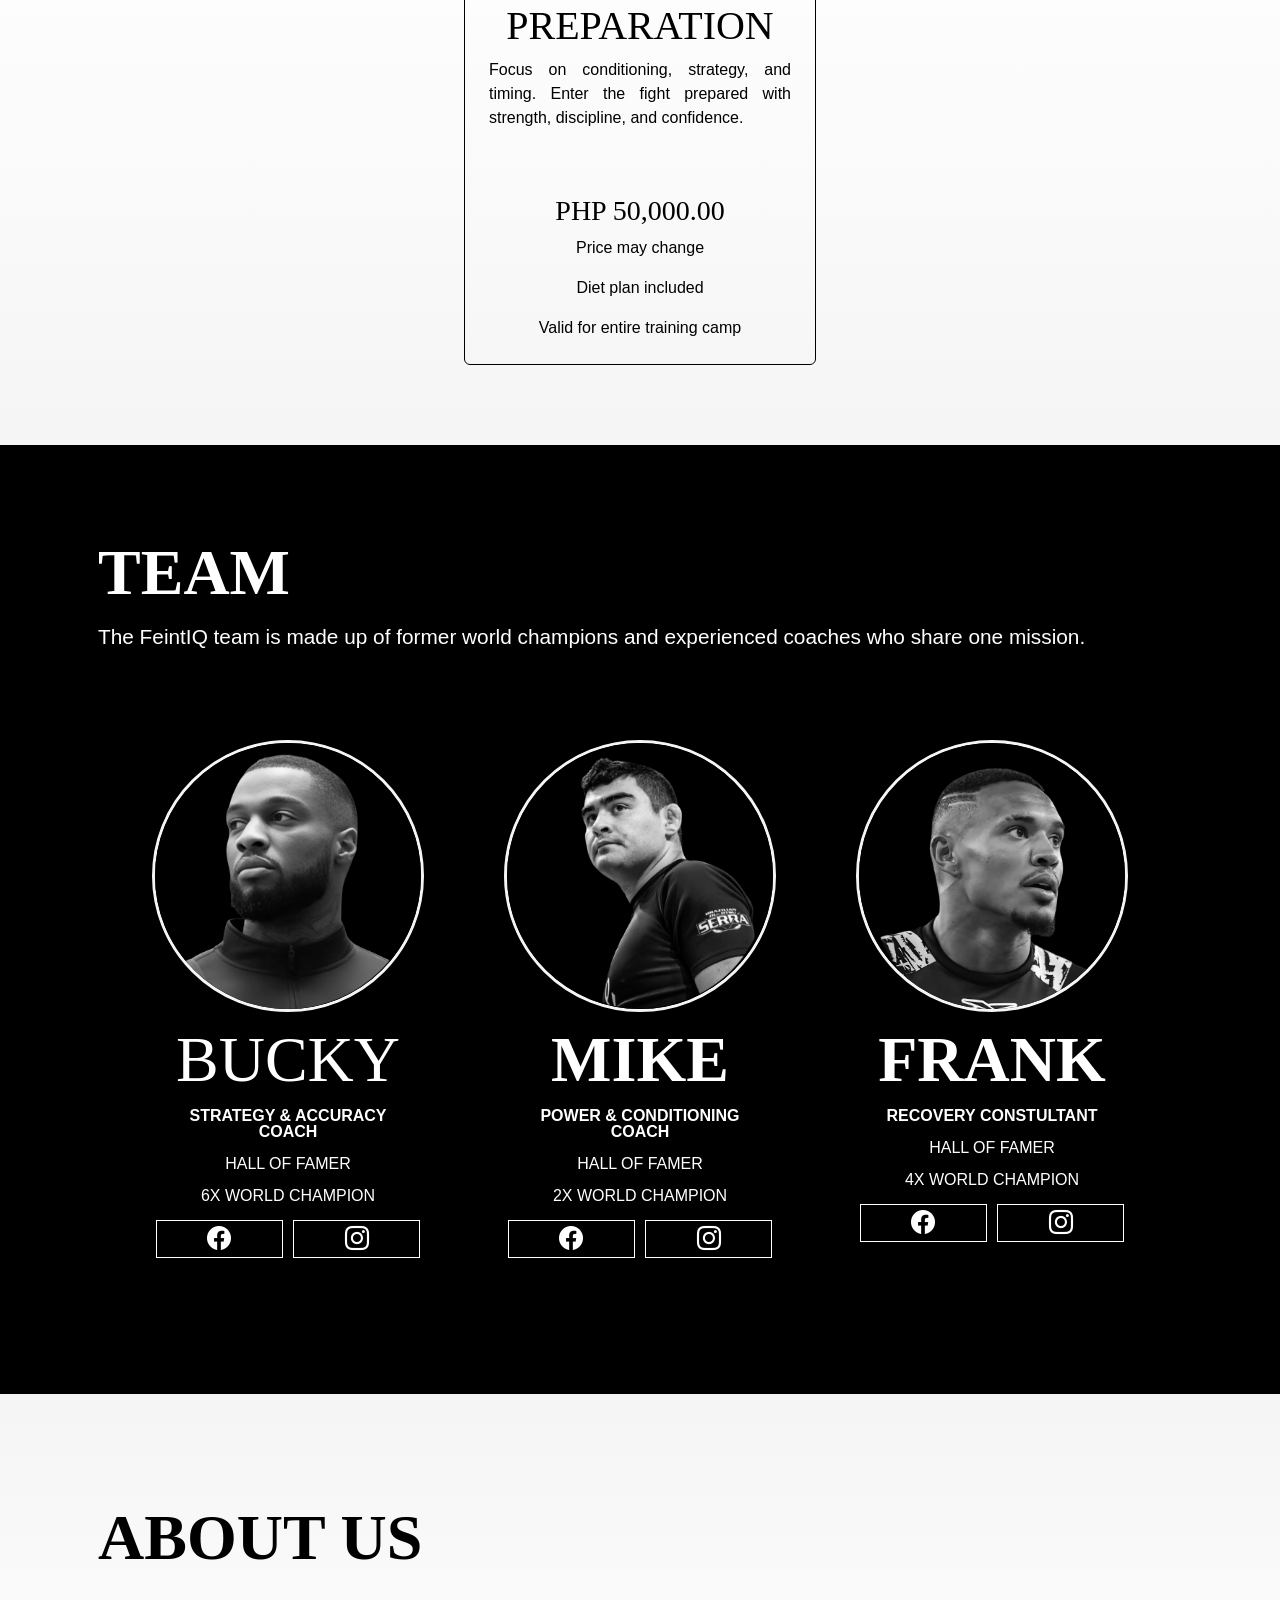
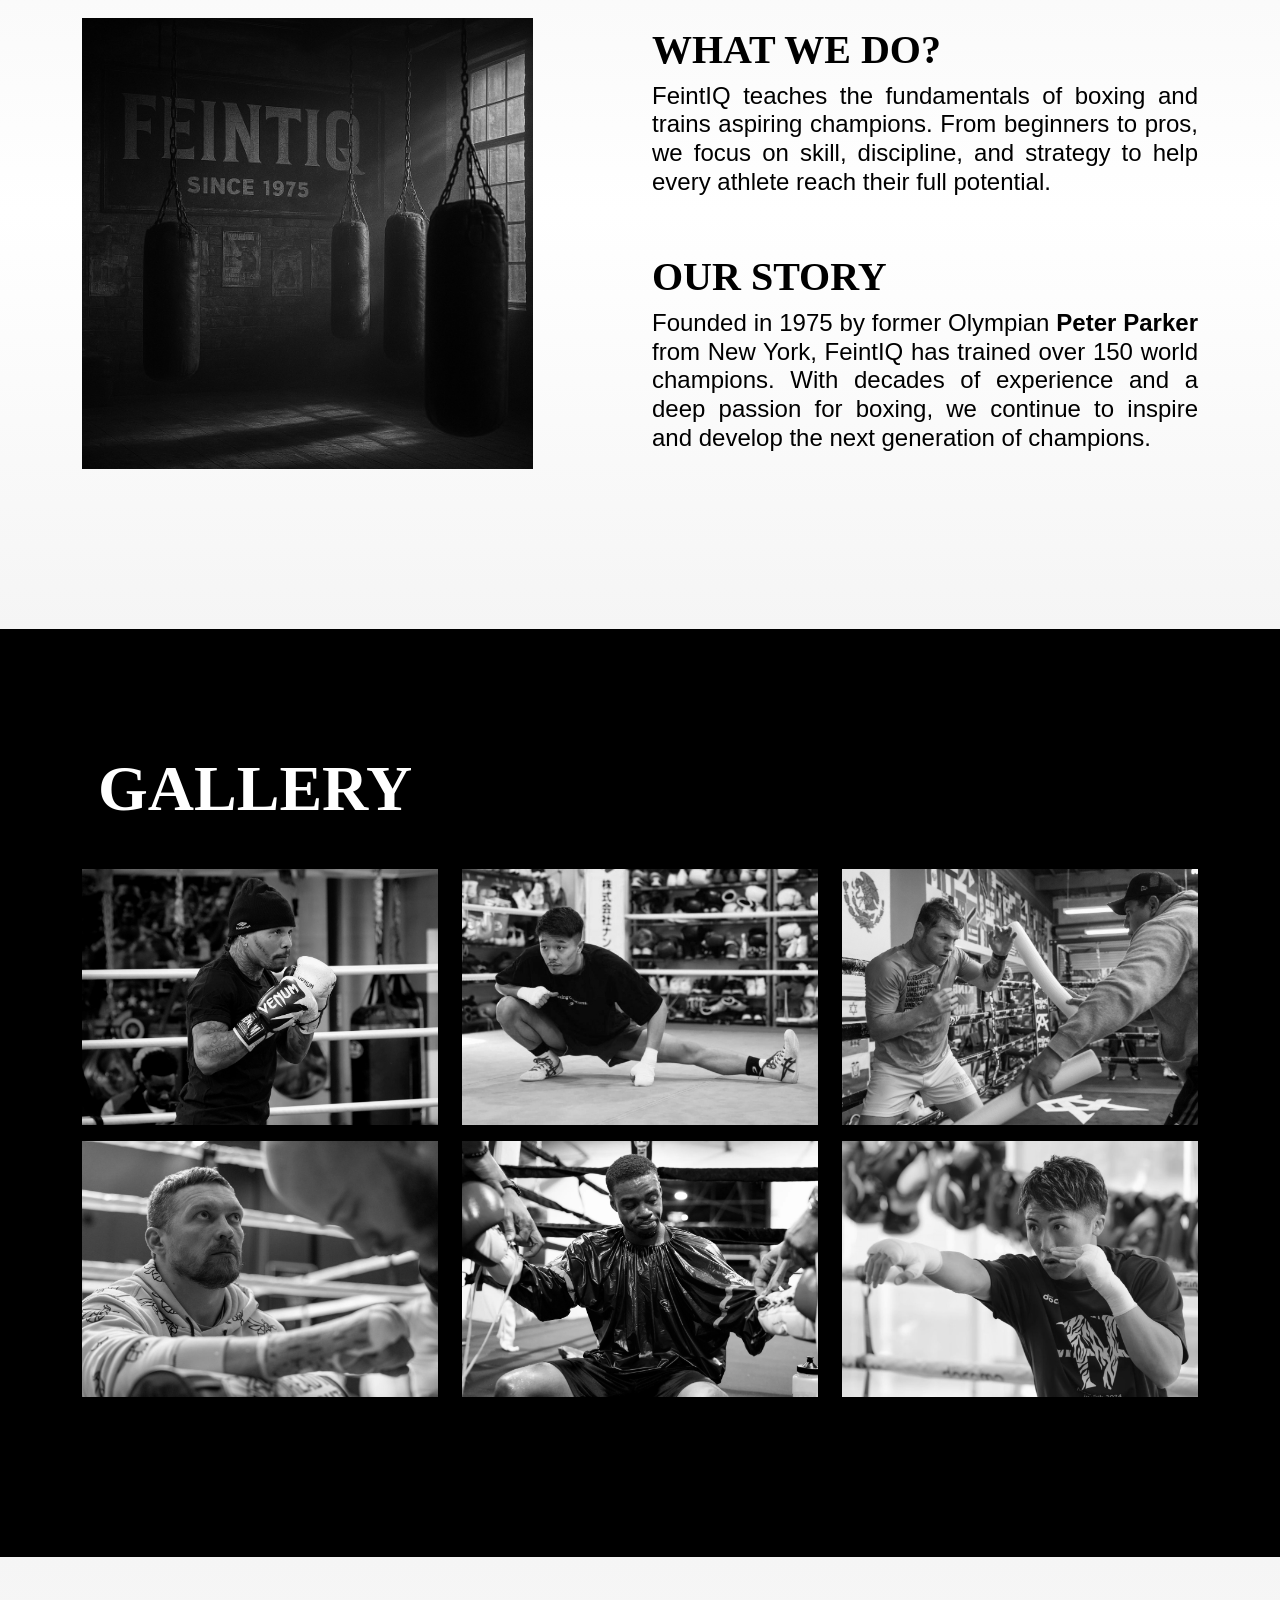
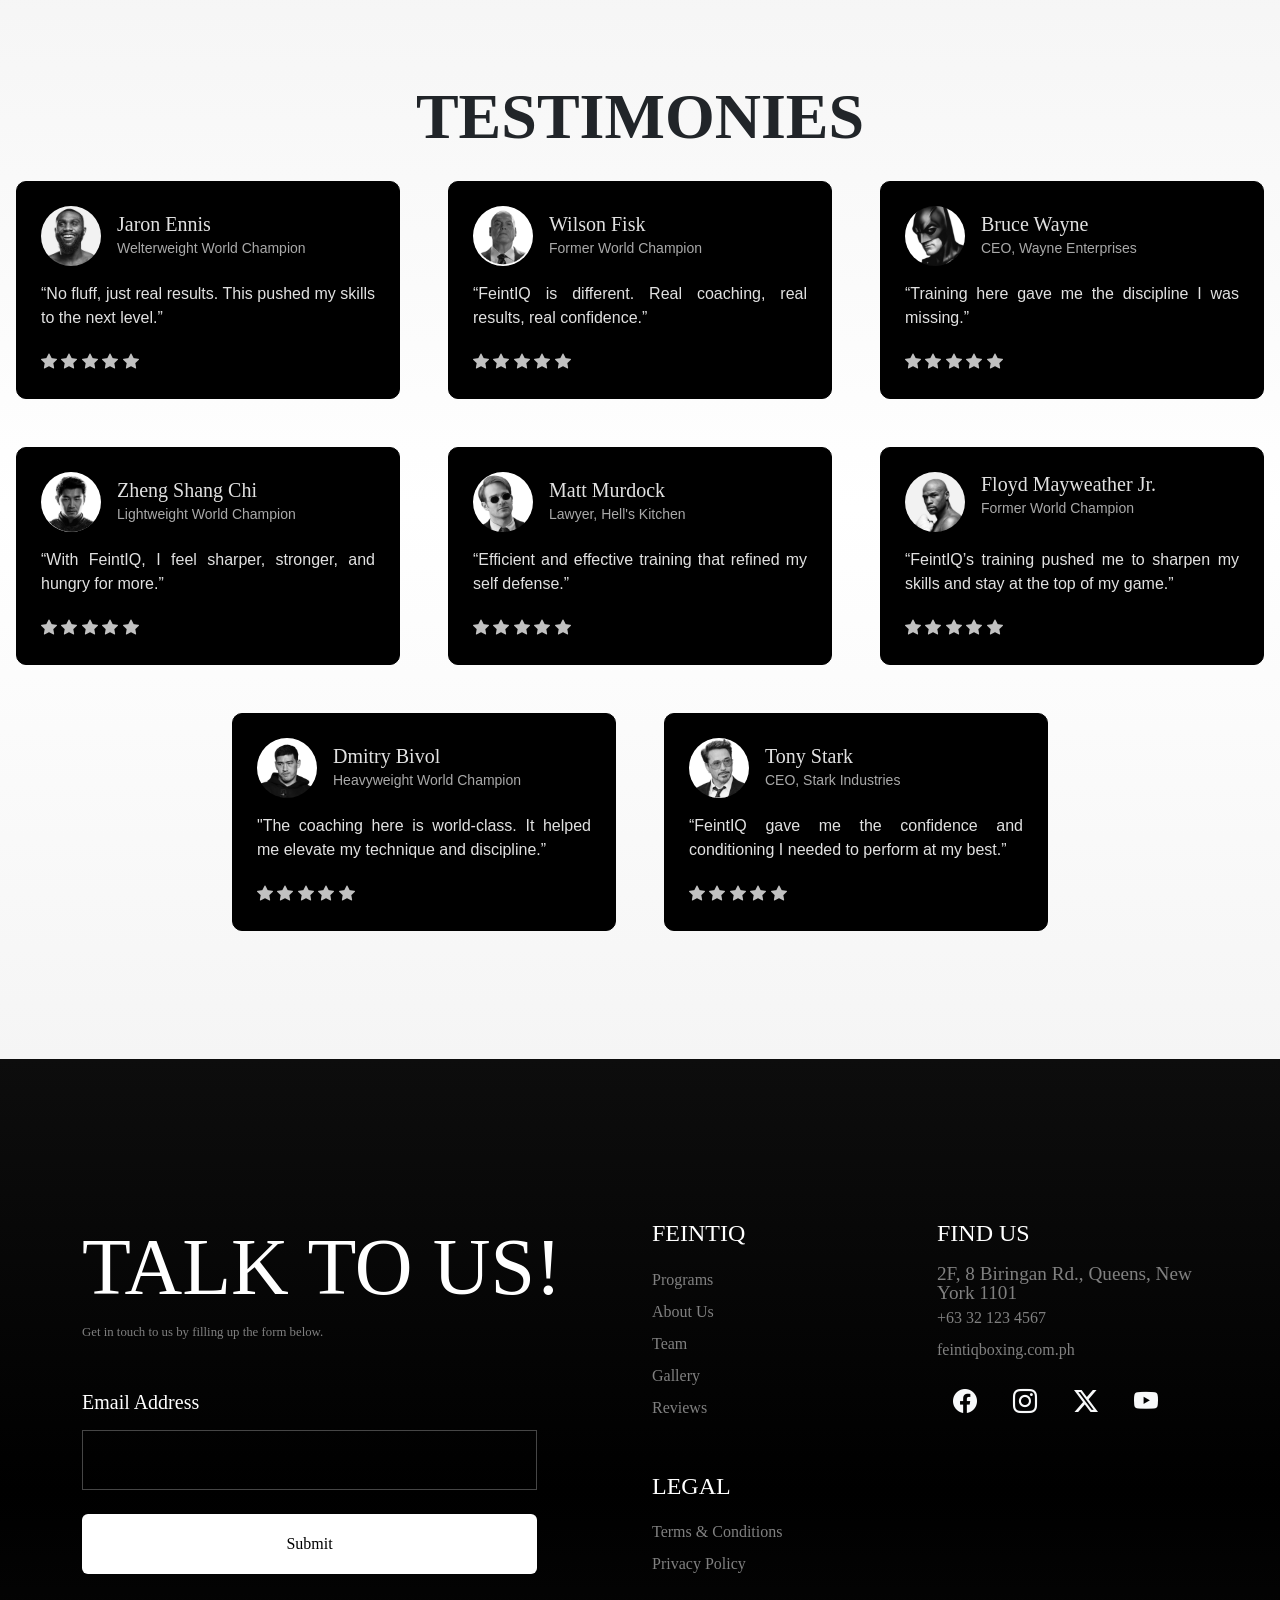
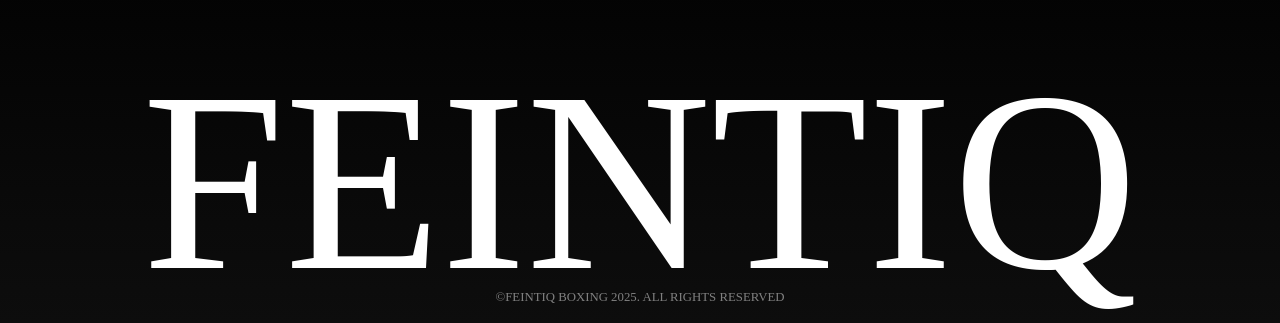
==== commit b58f9deb: "updated hero and programs content" ====
--- a/index.html
+++ b/index.html
@@ -57,10 +57,10 @@
             About
             </a>
               <ul class="dropdown-menu" aria-labelledby="navbarDropdown" data-bs-auto-close="outside">
-                <li><a class="dropdown-item text-uppercase text-center fw-bold" href="#about" data-bs-auto-close="false">About Us </a></li>
-                <li><a class="dropdown-item text-uppercase text-center fw-bold" href="#snaps">Gallery</a></li>
-                <li><a class="dropdown-item text-uppercase text-center fw-bold" href="#reviews">Reviews</a></li>
-                <li><a class="dropdown-item text-uppercase text-center fw-bold" href="#contact">Contact</a></li>
+                <li><a class="dropdown-item text-uppercase text-center fw-bold text-dynamic" href="#about" data-bs-auto-close="false">About Us </a></li>
+                <li><a class="dropdown-item text-uppercase text-center fw-bold text-dynamic" href="#snaps">Gallery</a></li>
+                <li><a class="dropdown-item text-uppercase text-center fw-bold text-dynamic" href="#reviews">Reviews</a></li>
+                <li><a class="dropdown-item text-uppercase text-center fw-bold text-dynamic" href="#contact">Contact</a></li>
                 <div class="form-check form-switch form-check-reverse text-light d-flex justify-content-center gap-4 pt-4 d-flex d-lg-none">
                   <label class="form-check-label text-dynamic fw-bold" for="themeSwitchMobile">THEME</label>
                   <input class="form-check-input" type="checkbox" id="themeSwitchMobile">
@@ -96,7 +96,7 @@
             <li><a class="dropdown-item text-uppercase" href="#contact">Contact</a></li>
             <li>
               <div class="form-check form-switch form-check-reverse text-light d-flex justify-content-center gap-4 pt-4">
-                <label class="form-check-label text-dark" for="themeSwitchDesktop">THEME</label>
+                <label cclass="form-check-label text-dark" for="themeSwitchDesktop">THEME</label>
                 <input class="form-check-input" type="checkbox" id="themeSwitchDesktop">
               </div>
             </li>
@@ -107,60 +107,23 @@
   </div>
 </nav>
 
+
+
 <section id="hero" class="custom-body border-bottom">
-  <div class="container-fluid">
+  <div class="container-fluid hero-container">
 
     <div class="row"> 
       <div class="hero-header col-12  col-lg-6 d-flex justify-content-center">
         <div class="htext-container"> 
           <p class="h3 feint-subh text-dynamic text-start text-uppercase"> Home of the boxing world champions</p>
           <p class="h3 feint-subh text-dynamic  text-start text-uppercase"> EST. 1975</p>
-          <p class="h1 feint-header text-dynamic fw-bold text-start"> FeintIQ</p>
+          <p class="h1 feint-header text-dynamic text-start"> FEINTIQ</p>
           <a class= "btn-transparent-border fw-bold text-uppercase"  href="#contact"> Train With Us!</a>
         </div>  
       </div>
 
       <div class="col-12 col-lg-6">
-        <div id="carouselExampleIndicators" class="carousel slide">
-        <div class="carousel-indicators">
-          <button type="button" data-bs-target="#carouselExampleIndicators" data-bs-slide-to="0" class="active" aria-current="true" aria-label="Slide 1"></button>
-          <button type="button" data-bs-target="#carouselExampleIndicators" data-bs-slide-to="1" aria-label="Slide 2"></button>
-          <button type="button" data-bs-target="#carouselExampleIndicators" data-bs-slide-to="2" aria-label="Slide 3"></button>
-          <button type="button" data-bs-target="#carouselExampleIndicators" data-bs-slide-to="3" aria-label="Slide 4"></button>
-          <button type="button" data-bs-target="#carouselExampleIndicators" data-bs-slide-to="4" aria-label="Slide 4"></button>
-          <button type="button" data-bs-target="#carouselExampleIndicators" data-bs-slide-to="5" aria-label="Slide 4"></button>
-
-        </div>
-        <div class="carousel-inner">
-
-          <div class="carousel-item active">
-            <img src="/HERO PNG/FLOYD PNG.png" class="d-block w-100 hero-img" alt="...">
-          </div>
-          <div class="carousel-item">
-            <img src="/HERO PNG/PAC PNG.png" class="d-block w-100 hero-img" alt="...">
-          </div>
-          <div class="carousel-item">
-            <img src="/HERO PNG/LOMA PNG.png" class="d-block w-100 hero-img" alt="...">
-          </div>
-          <div class="carousel-item">
-            <img src="/HERO PNG/CANELO PNG.png" class="d-block w-100 hero-img" alt="...">
-          </div>
-          <div class="carousel-item">
-            <img src="/HERO PNG/DAVIS PNG.png" class="d-block w-100 hero-img" alt="...">
-          </div>
-          <div class="carousel-item">
-            <img src="/HERO PNG/BIVOL PNG.png" class="d-block w-100 hero-img" alt="...">
-          </div>
-        </div>
-        <button class="carousel-control-prev" type="button" data-bs-target="#carouselExampleIndicators" data-bs-slide="prev">
-          <span class="carousel-control-prev-icon" aria-hidden="true"></span>
-          <span class="visually-hidden">Previous</span>
-        </button>
-        <button class="carousel-control-next" type="button" data-bs-target="#carouselExampleIndicators" data-bs-slide="next">
-          <span class="carousel-control-next-icon" aria-hidden="true"></span>
-          <span class="visually-hidden">Next</span>
-        </button>
-      </div>
+          <img src="/HERO CARO/new hero bg.jpg" class="hero-img w-100" style="filter: grayscale();"> 
       </div>
     </div>
   </div>
@@ -168,7 +131,7 @@
 </section>
 
 
-<section id="programs" class="custom-prog prog-padding  border-top border-bottom border-dark"> 
+<section id="programs" class="custom-prog prog-padding  border-top "> 
 
   <div class="container" data-aos="fade-up">
 
@@ -191,18 +154,33 @@
 
 
       <div class="card col-lg-4 col-md-6 custom-card p-2">
-          <img src="/PROGRAMS/T TRAINING.jpg" class="card-img-top" alt="...">
             <div class="card-body">
-              <p class="h1 text-uppercase" style="font-family: 'Shuttleblock Test Condensed Bold';"> Technical Training</p>
+              <p class="h1 text-uppercase text-center" style="font-family: 'Shuttleblock Test Condensed Bold';"> Technical Training</p>
+
               <p class="card-text text-justify">Learn proper footwork, striking, defense, and movement. Build solid fundamentals and improve overall ring awareness.</p>
+
+              <p class="h3 text-uppercase pt-5 text-center" style="font-family: 'Shuttleblock Test Condensed Bold';"> PHP 3,000.00</p>
+              <p class="card-text text-justify text-center">5 Sessions </p>
+              <p class="card-text text-justify text-center">+1 free session </p>
+              <p class="card-text text-justify text-center">Valid for 1 month </p>
+
+
+
             </div>
       </div>
 
       <div class="card col-lg-4 col-md-6 custom-card p-2">
-          <img src="/PROGRAMS/FIGHT PREP.png" class="card-img-top" alt="...">
             <div class="card-body">
-              <p class="h1 text-uppercase" style="font-family: 'Shuttleblock Test Condensed Bold';"> Fight Preparation</p>
+              <p class="h1 text-uppercase text-center" style="font-family: 'Shuttleblock Test Condensed Bold';"> Fight Preparation</p>
               <p class="card-text text-justify">Focus on conditioning, strategy, and timing. Enter the fight prepared with strength, discipline, and confidence.</p>
+              <p class="h3 text-uppercase text-center pt-5" style="font-family: 'Shuttleblock Test Condensed Bold';"> PHP 50,000.00</p>
+
+              <p class="card-text text-justify text-center">Price may change </p>
+              <p class="card-text text-justify text-center">Diet plan included  </p>
+              <p class="card-text text-justify text-center">Valid for entire training camp </p>
+          
+            
+            
             </div>
       </div>
     
@@ -211,7 +189,7 @@
 
 </section>
 
-<section id="team" class="custom-body team-padding border-bottom border-dark"> 
+<section id="team" class="custom-body team-padding "> 
   <div class="container" data-aos="fade-up">
 
       <div class="card prog-card d-flex">
@@ -225,20 +203,6 @@
 
     <div class="row pt-5 justify-content-center progandtrainer-gap"> 
 
-      <div class="card  col-lg-4 trainer-card p-2" style="width: 18rem;">
-        <img src="/TEAM/coach 1.png" class="card-img-trainer" alt="...">
-        <div class="card-body text-center">
-          <p class="team-names fw-bold team text-dynamic">STEVE</p>
-          <p class="text-dynamic fs-6 text-center text-uppercase fw-bold"style="line-height: 1"> Precision & Speed Coach</p>
-          <p class="text-dynamic fs-6 text-center text-uppercase" style="line-height: 1;"> HALL OF FAMER </p>
-          <p class="text-dynamic fs-6 text-center text-uppercase" style="line-height: 1;"> 8 DIVISION WORLD CHAMPION </p>
-
-          <div class="row justify-content-between">
-            <div class="socials-container"> <i class="text-dynamic  bi fs-4 bi-facebook">  </i></div>
-            <div class="socials-container"> <i class="text-dynamic bi fs-4 bi-instagram"> </i> </div> 
-          </div>
-        </div>
-      </div>
 
       <div class="card col-lg-4 trainer-card p-2" style="width: 18rem;">
         <img src="/TEAM/coach 2.png" class="card-img-trainer" alt="...">
@@ -269,7 +233,7 @@
       </div>
     
       <div class="card col-lg-4 trainer-card p-2" style="width: 18rem;">
-        <img src="/TEAM/coach 4.png" class="card-img-trainer" alt="...">
+        <img src="/TEAM/coach 1.png" class="card-img-trainer" alt="...">
         <div class="card-body text-center">
           <p class="team-names fw-bold text-dynamic"> FRANK </p>
           <p class="text-dynamic fs-6 text-center text-uppercase fw-bold" style="line-height: 1;"> RECOVERY CONSTULTANT  </p>
@@ -286,7 +250,7 @@
 </section>
 
 
-<section id="about" class="custom-about about-padding border-bottom border-dark"> 
+<section id="about" class="custom-about about-padding"> 
   <div class="container">
 
       <div class="card prog-card d-flex" data-aos="fade-right">
@@ -319,7 +283,7 @@
   </div> 
 </section>
 
-<section id="snaps" class="custom-body snaps-padding border-bottom border-dark"> 
+<section id="snaps" class="custom-body snaps-padding"> 
   <div class="container" data-aos="fade-up">
     <div class="card prog-card d-flex">
       <div class="card-body">
--- a/style.css
+++ b/style.css
@@ -145,6 +145,7 @@
 }
 
 .feint  {
+  line-height: .5;
   font-family: 'Shuttleblock Test Condensed Bold';
   letter-spacing:1.2px;
   font-size: 2.8rem;
@@ -236,7 +237,6 @@
 
 @media (max-width: 991px) {
 
-
 .navbar-collapse {
   max-height: 0;
   overflow: hidden;
@@ -316,8 +316,12 @@
   padding-top: 80px;
 }
 
+.hero-container {
+  padding: 0rem;
+}
+
 .hero-container { 
-  padding-left: 5rem;
+  padding-left: 0rem;
 }
 
 .htext-container {
@@ -338,12 +342,11 @@
 
 .feint-header {
   font-family: 'Shuttleblock Test Condensed Bold';
-  padding-bottom: 3rem;
 }
 
 @media (min-width: 1200px) { 
   .feint-header {
-    font-size: 18rem;
+    font-size: 20rem;
   }
 }
 
@@ -361,7 +364,7 @@
 
 @media (max-width: 576px) {
   .feint-header {
-    font-size: 9rem;
+    font-size: 7rem;
   }
 }
 
@@ -389,7 +392,7 @@
   }
 
   .hero-img {
-    padding-top: 3rem;
+    padding-top: 5rem;
   }
 }
 
@@ -400,6 +403,8 @@
 
   }
 }
+
+
 
 .feint-size {
   font-family: "Shuttleblock Test Condensed Bold";
@@ -437,6 +442,23 @@
   }
 }
 
+@media (max-width: 2200px) {
+  .hero-caption {
+    padding-top: 3rem;
+    padding-left: 26rem;
+  }
+}
+
+@media (max-width: 900px) {
+  .hero-caption {
+    padding-left: 1rem;
+  }
+  }
+
+.hero-train {
+  text-decoration: none;
+}
+
 
 .prog-gap {
   gap: 3.5rem;
@@ -539,7 +561,13 @@
 
 @media (min-width: 768px) {
   .progandtrainer-gap {
-    gap: 3rem;
+    gap: 11rem;
+  }
+}
+
+@media (max-width: 1400px) {
+  .progandtrainer-gap {
+    gap: 4rem;
   }
 }
 
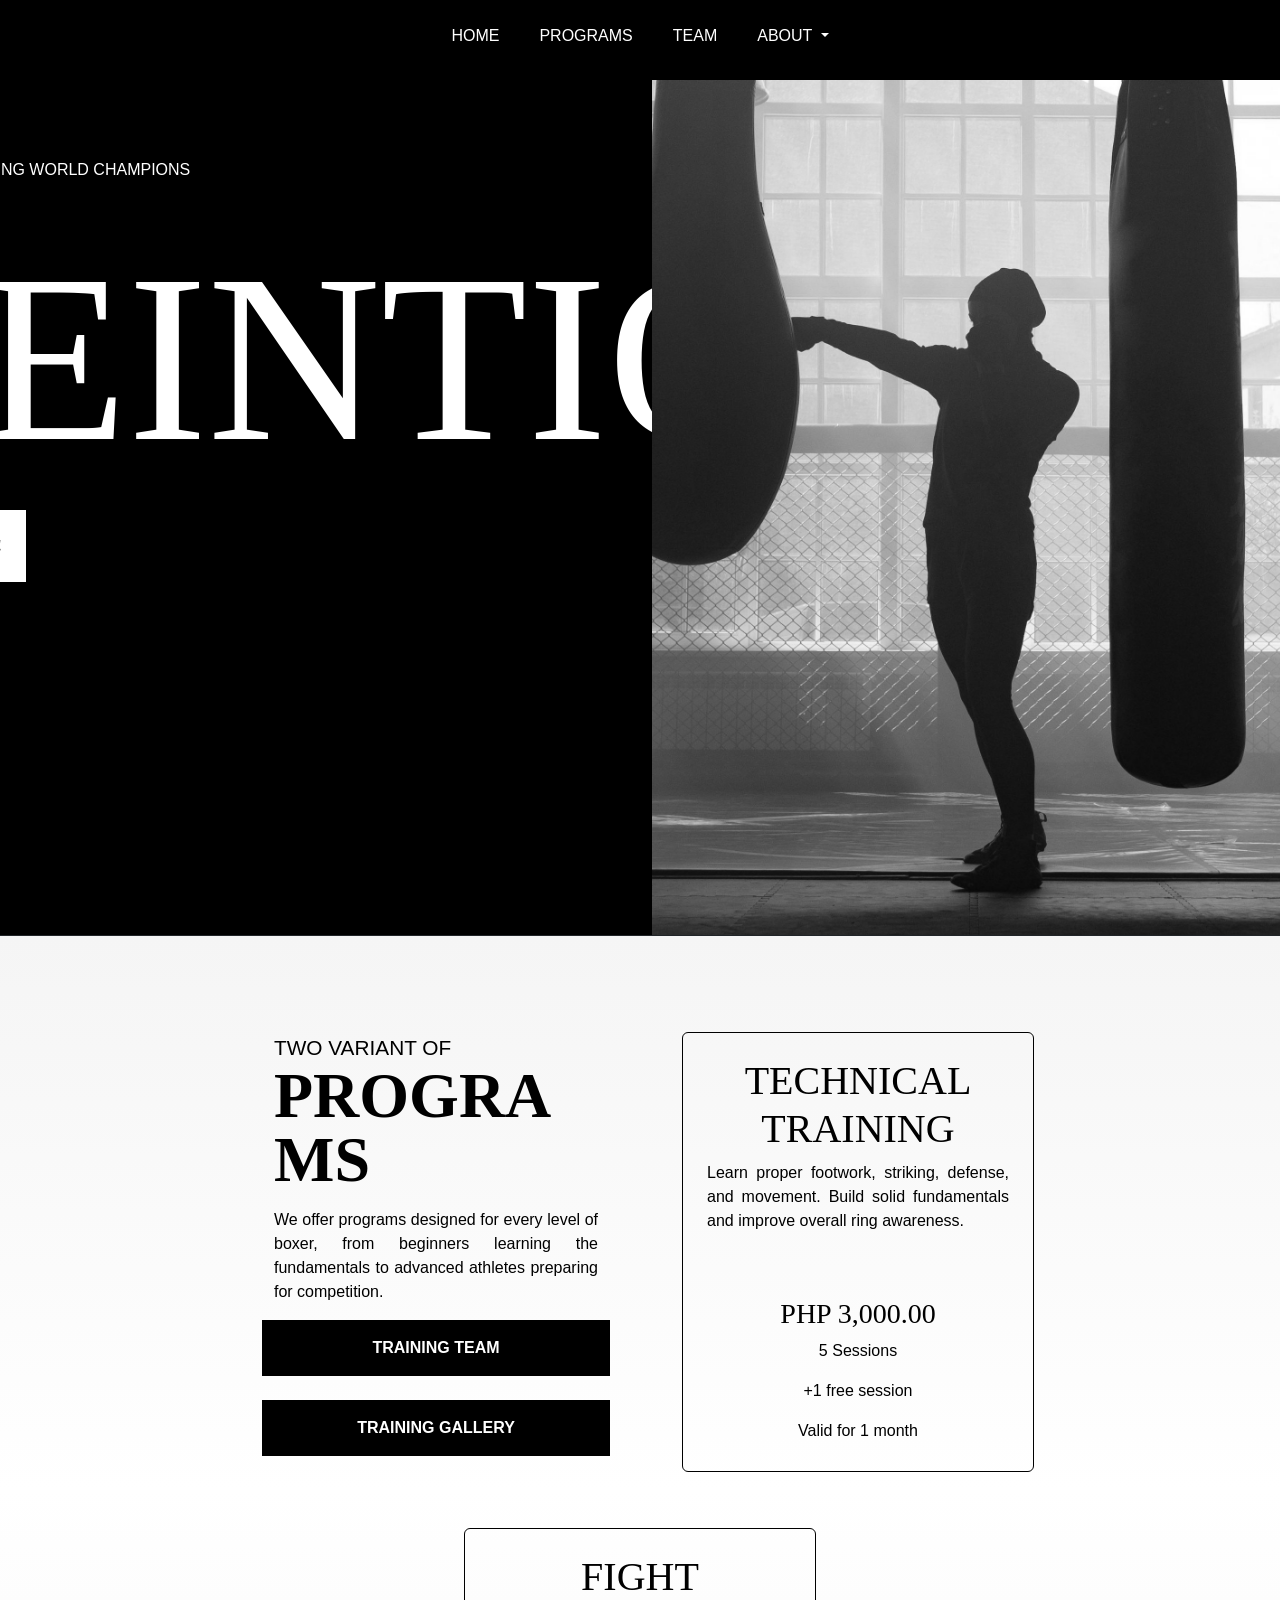
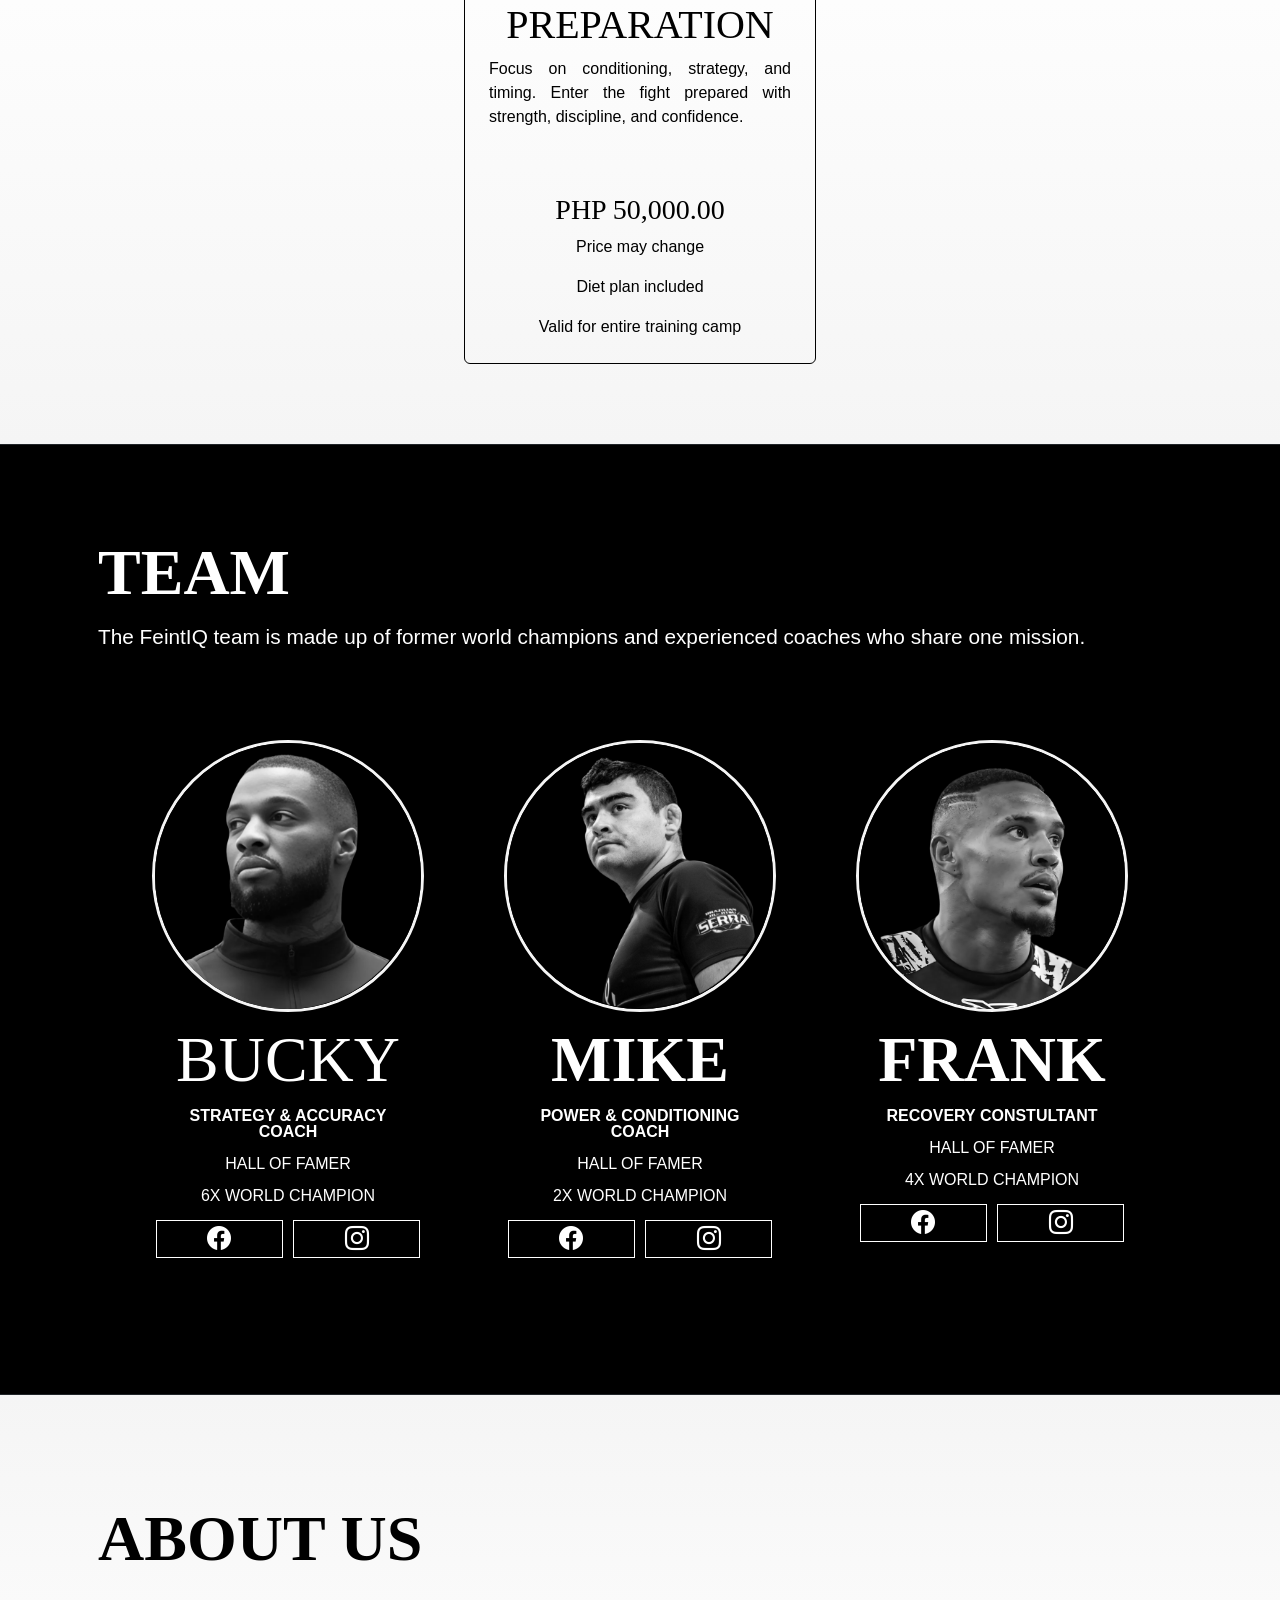
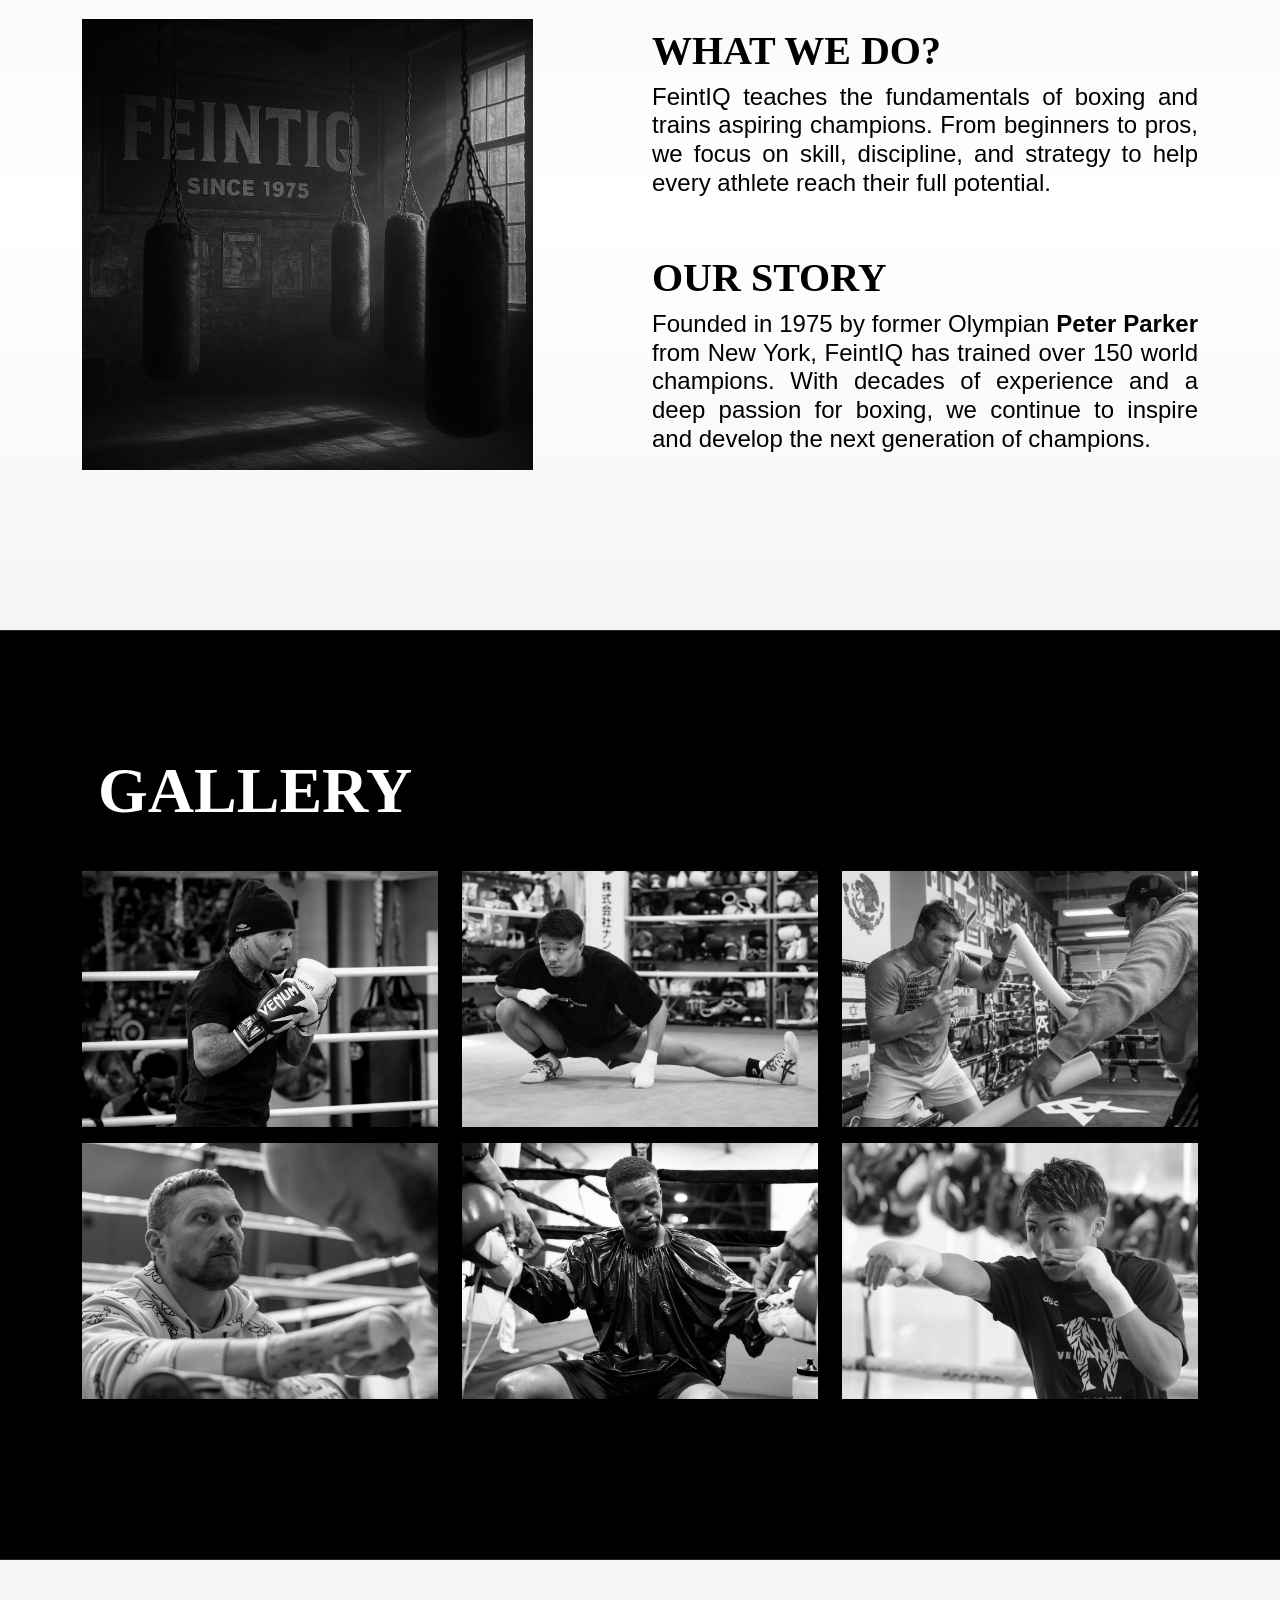
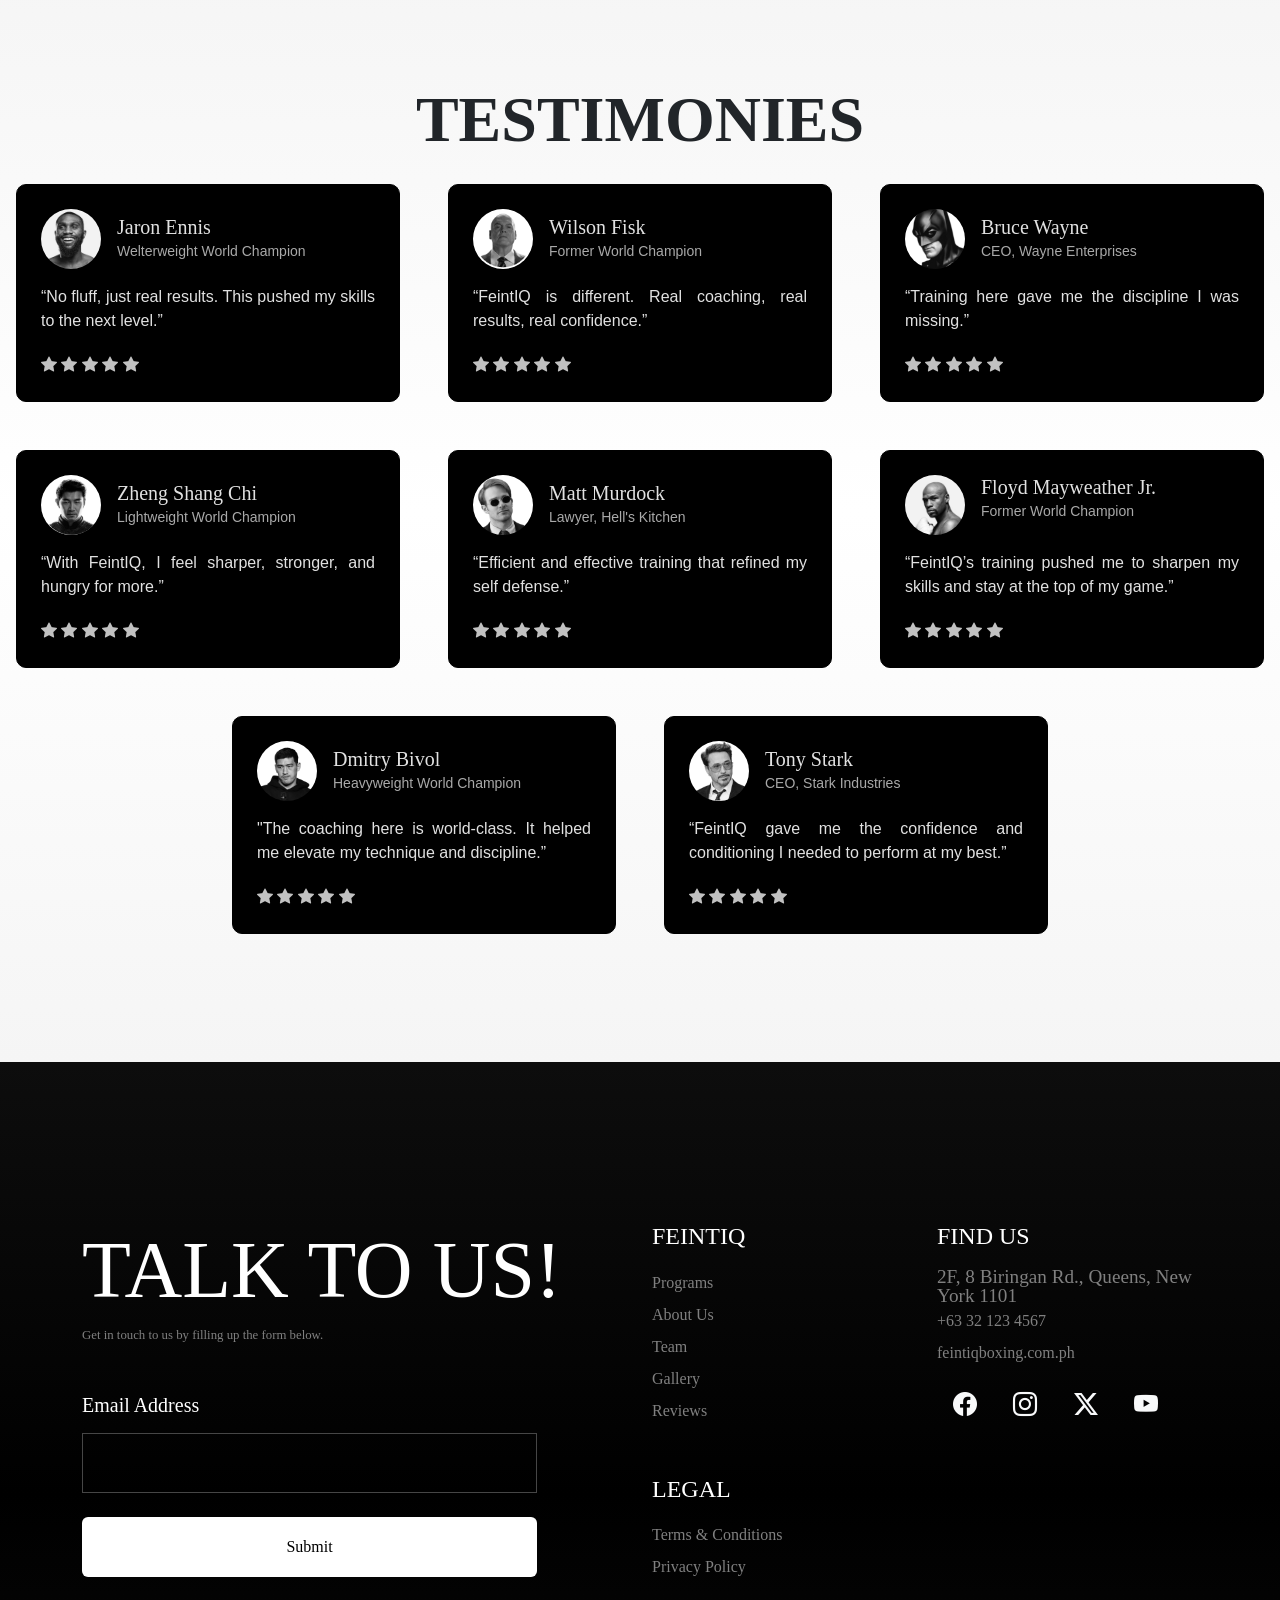
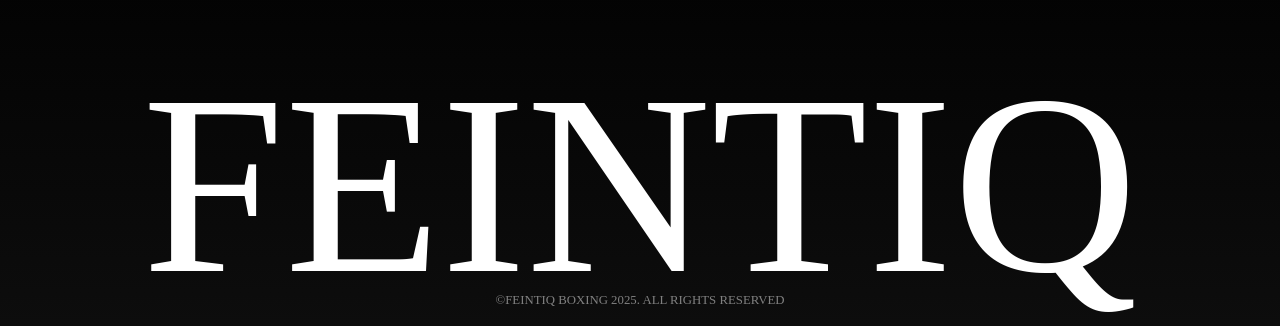
==== commit 12b067b7: "hero header font adjustment" ====
--- a/index.html
+++ b/index.html
@@ -109,7 +109,7 @@
 
 
 
-<section id="hero" class="custom-body border-bottom">
+<section id="hero" class="custom-body border-bottom border-dark">
   <div class="container-fluid hero-container">
 
     <div class="row"> 
@@ -131,7 +131,7 @@
 </section>
 
 
-<section id="programs" class="custom-prog prog-padding  border-top "> 
+<section id="programs" class="custom-prog prog-padding  border-bottom border-dark"> 
 
   <div class="container" data-aos="fade-up">
 
@@ -189,7 +189,7 @@
 
 </section>
 
-<section id="team" class="custom-body team-padding "> 
+<section id="team" class="custom-body team-padding border-bottom border-dark "> 
   <div class="container" data-aos="fade-up">
 
       <div class="card prog-card d-flex">
@@ -250,7 +250,7 @@
 </section>
 
 
-<section id="about" class="custom-about about-padding"> 
+<section id="about" class="custom-about about-padding border-bottom border-dark"> 
   <div class="container">
 
       <div class="card prog-card d-flex" data-aos="fade-right">
@@ -283,7 +283,7 @@
   </div> 
 </section>
 
-<section id="snaps" class="custom-body snaps-padding"> 
+<section id="snaps" class="custom-body snaps-padding border-bottom border-dark"> 
   <div class="container" data-aos="fade-up">
     <div class="card prog-card d-flex">
       <div class="card-body">
--- a/style.css
+++ b/style.css
@@ -367,6 +367,13 @@
     font-size: 7rem;
   }
 }
+
+@media (max-width: 420px) {
+  .feint-header {
+    font-size: 8.5rem;
+  }
+}
+
 
 @media (max-width: 300px) {
   .feint-header {
@@ -567,6 +574,7 @@
 
 @media (max-width: 1400px) {
   .progandtrainer-gap {
+    filter: grayscale();
     gap: 4rem;
   }
 }
@@ -574,6 +582,7 @@
 
 @media (max-width: 767px) {
   .progandtrainer-gap {
+    filter: grayscale();
     gap: 2rem;
   }
 }
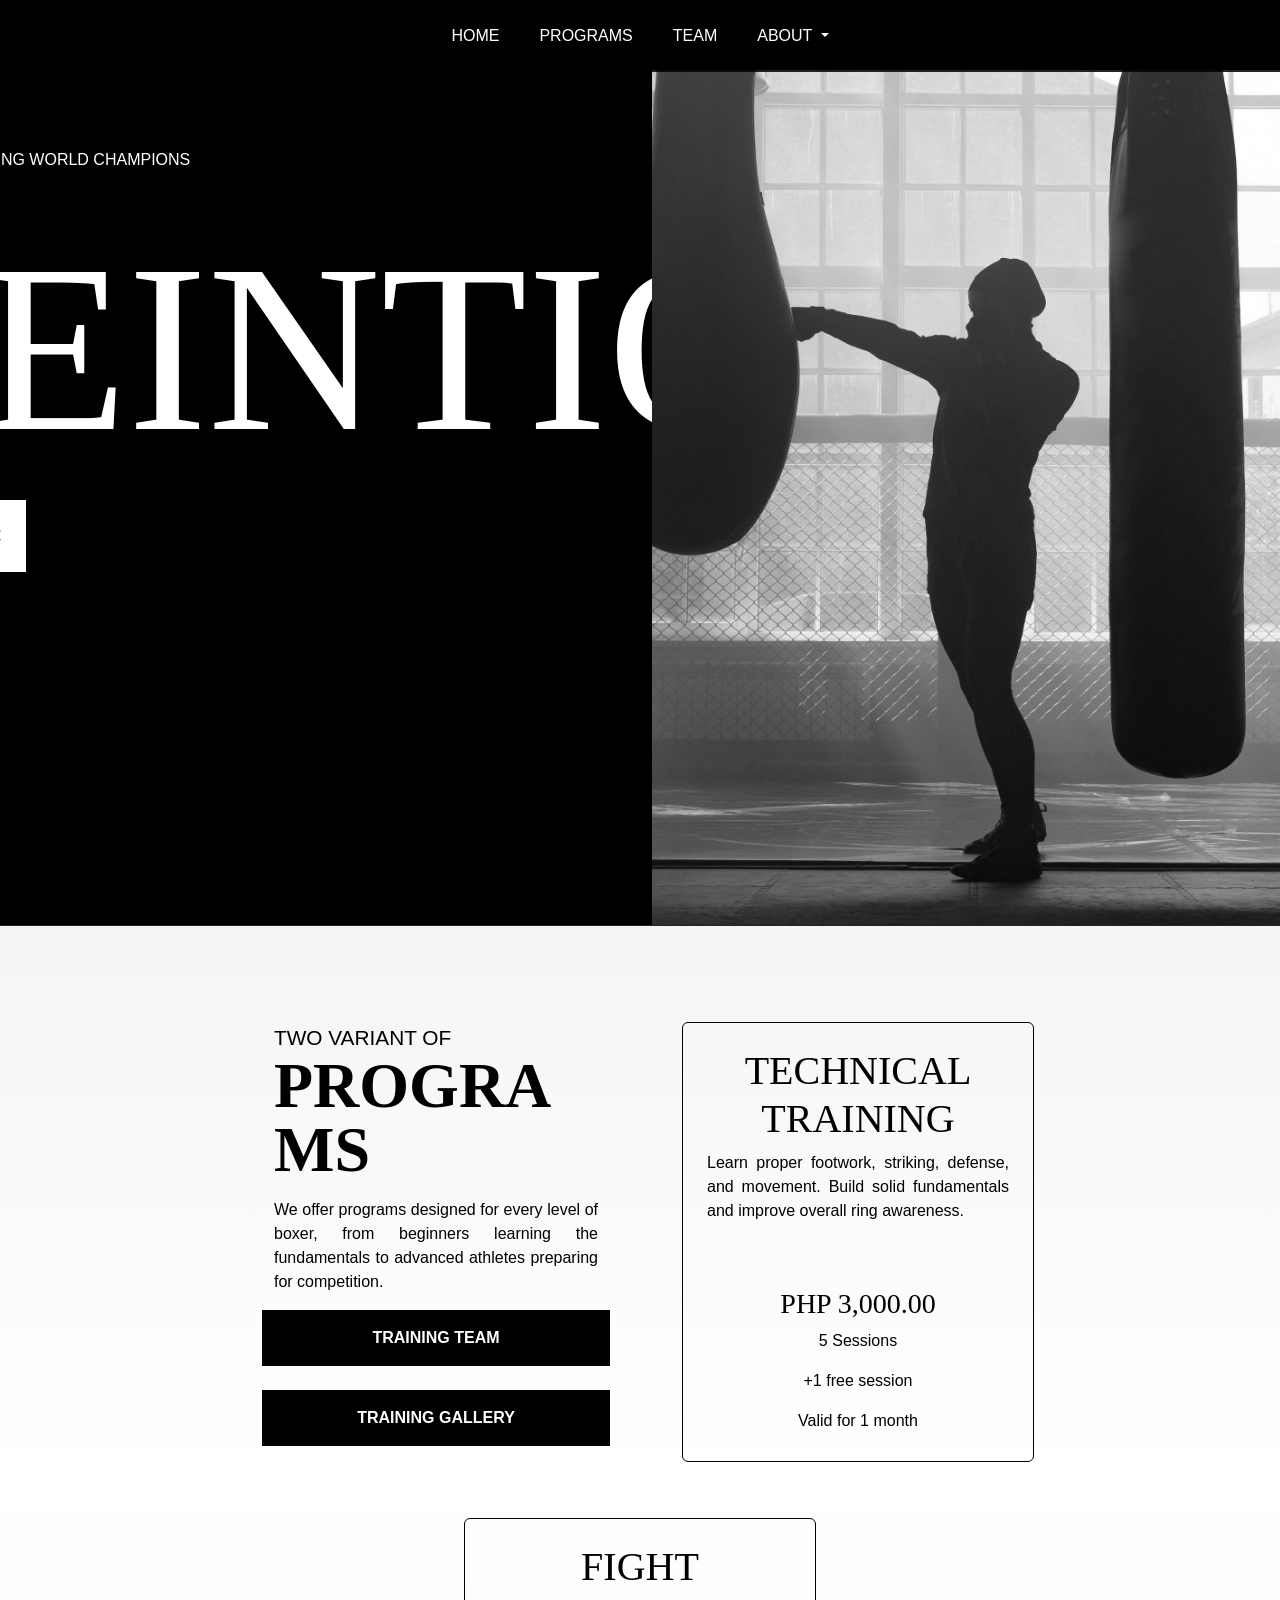
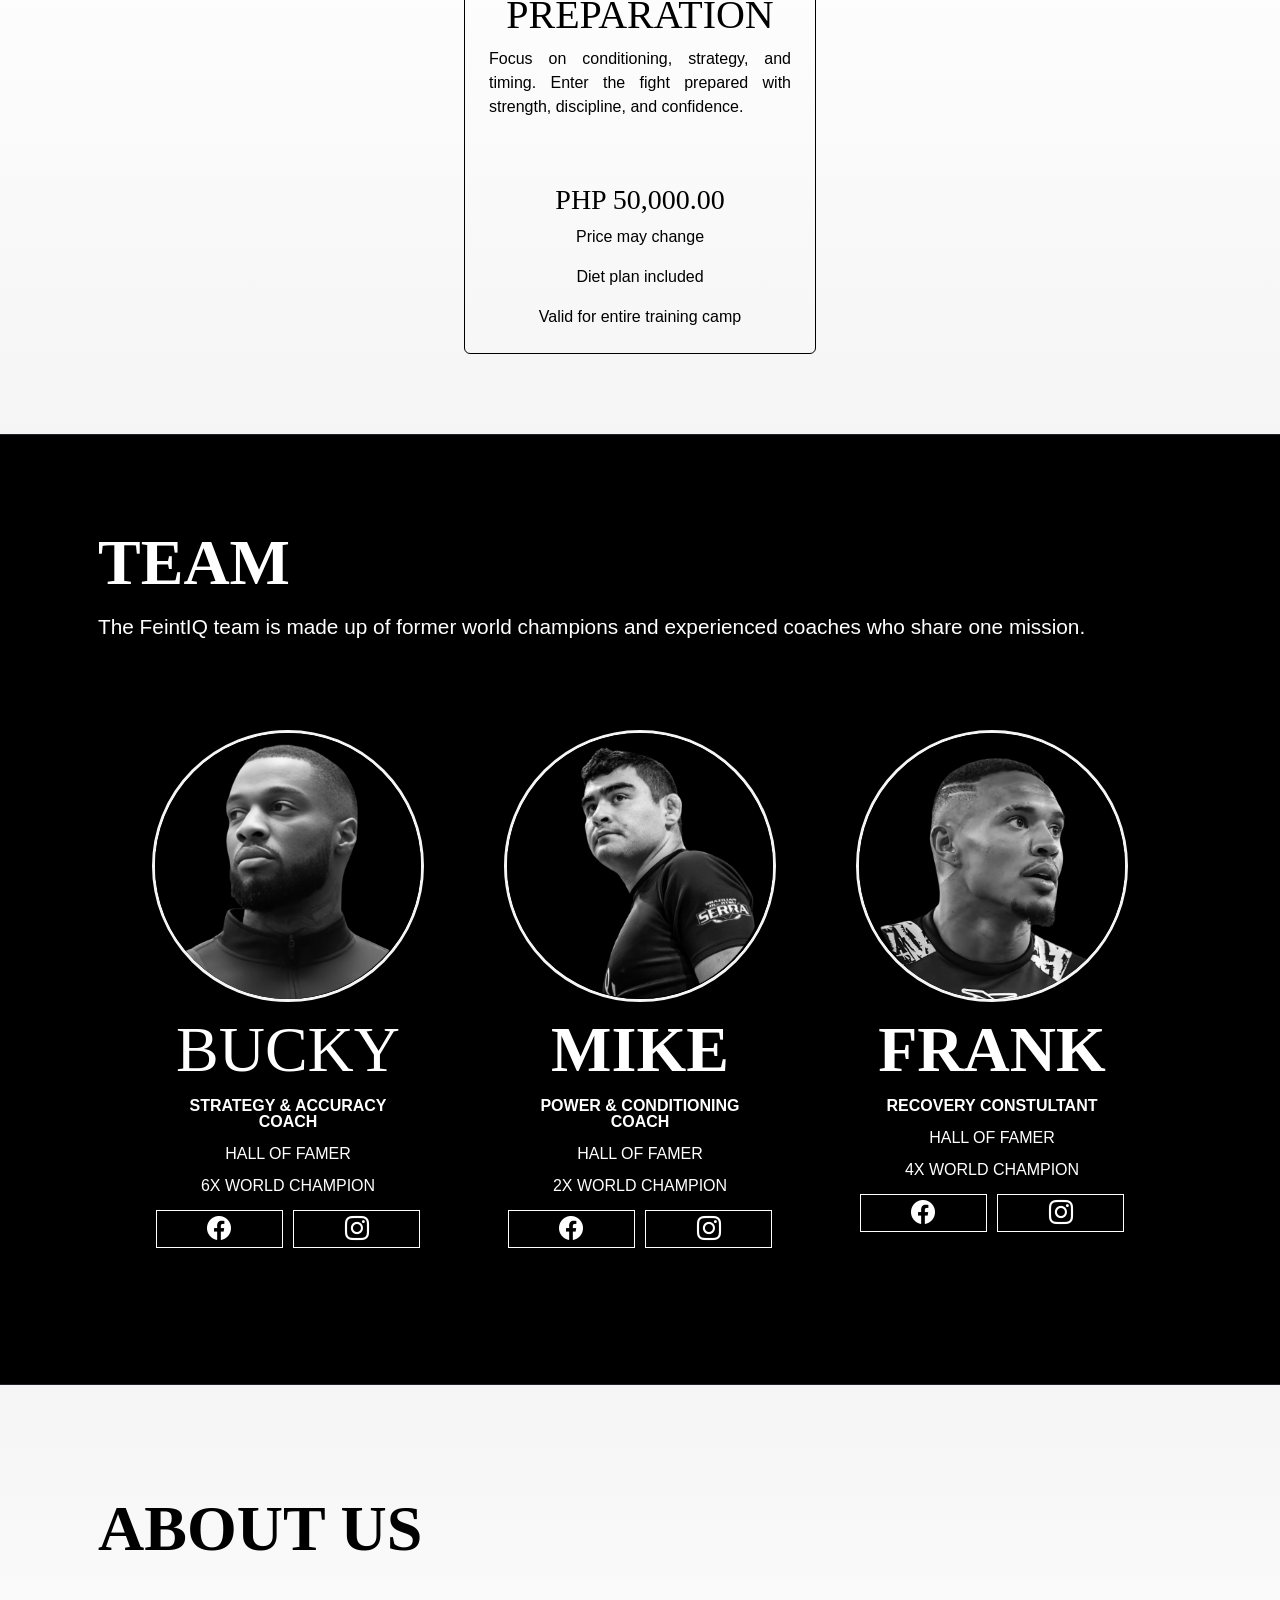
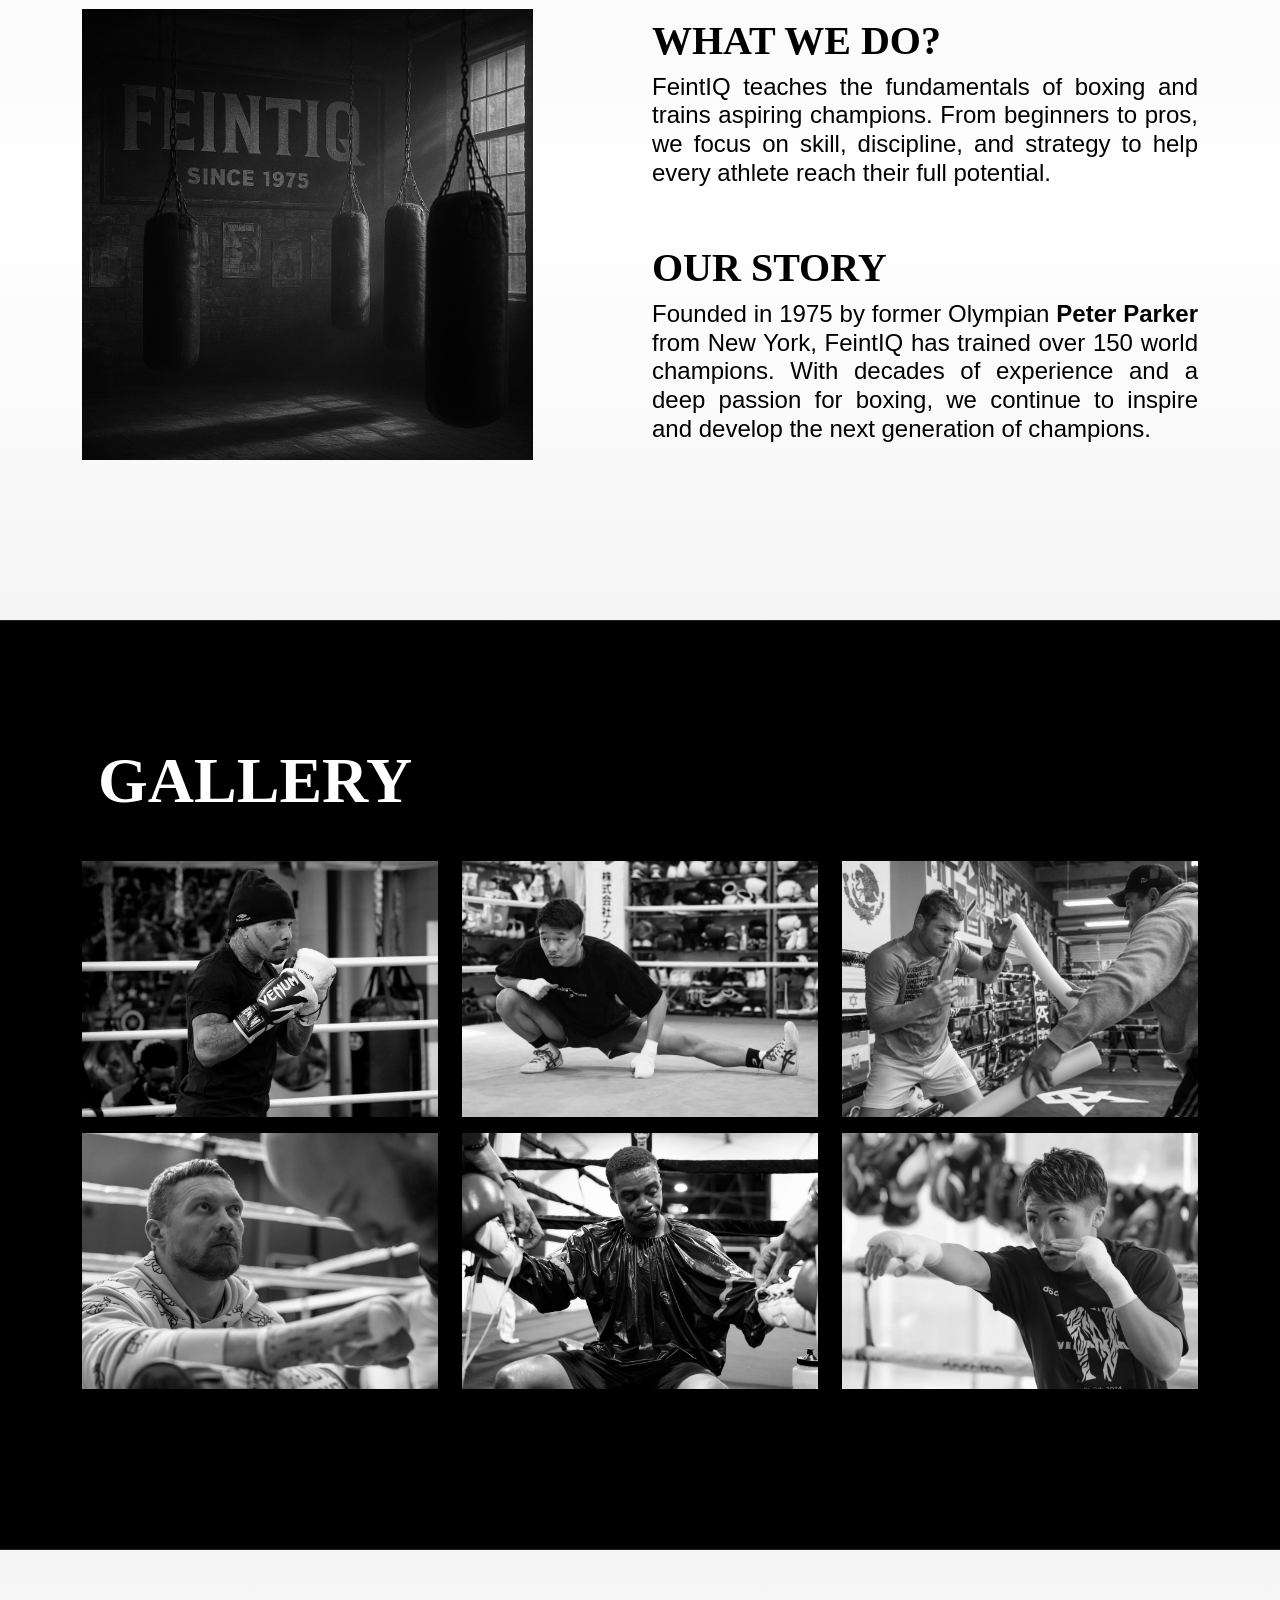
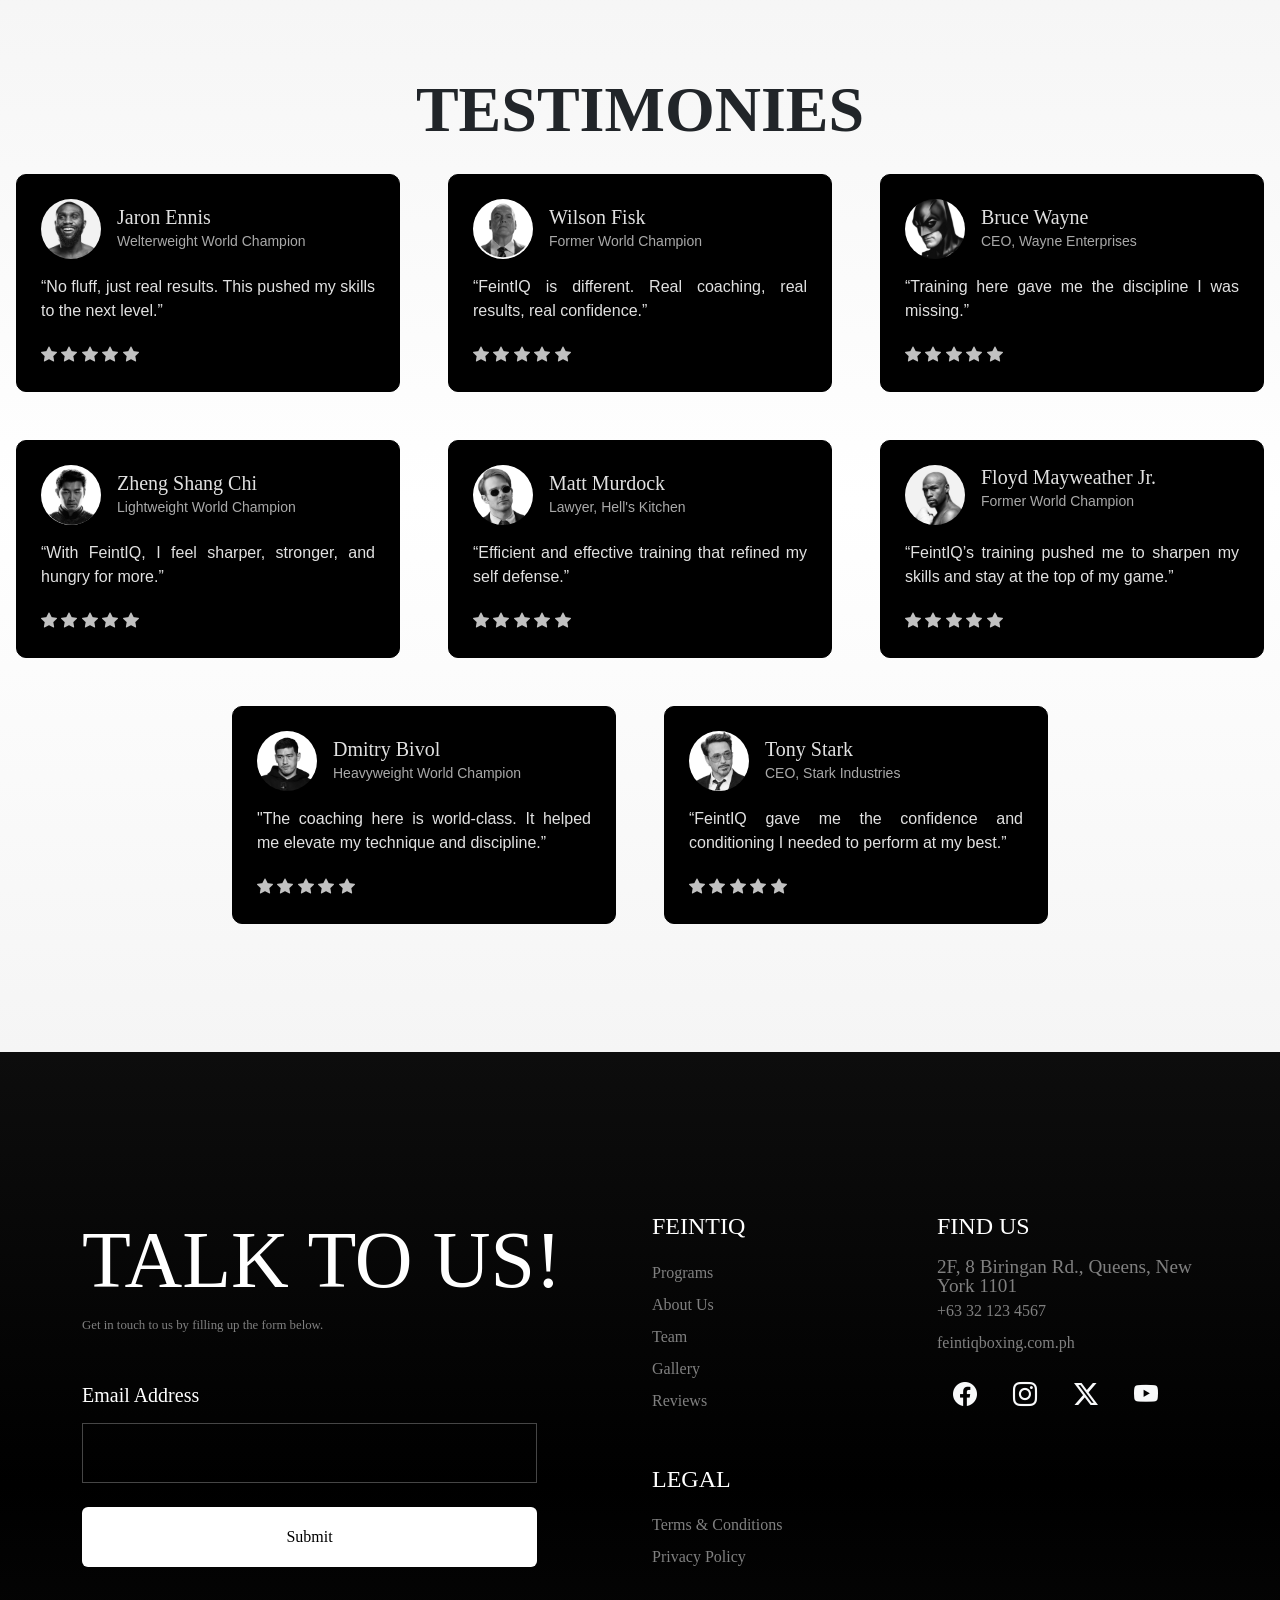
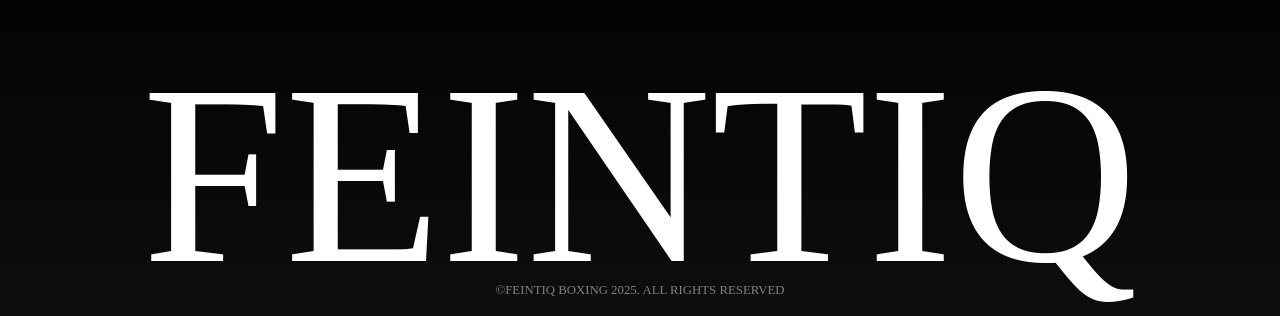
==== commit f5c84e9c: "updated hero padding-top" ====
--- a/index.html
+++ b/index.html
@@ -96,7 +96,7 @@
             <li><a class="dropdown-item text-uppercase" href="#contact">Contact</a></li>
             <li>
               <div class="form-check form-switch form-check-reverse text-light d-flex justify-content-center gap-4 pt-4">
-                <label cclass="form-check-label text-dark" for="themeSwitchDesktop">THEME</label>
+                <label class="form-check-label text-dark" for="themeSwitchDesktop">THEME</label>
                 <input class="form-check-input" type="checkbox" id="themeSwitchDesktop">
               </div>
             </li>
--- a/style.css
+++ b/style.css
@@ -38,7 +38,7 @@
 
 .custom-body, 
 .custom-prog, 
-.custom-team, .custom-reviews,
+.custom-team, .custom-reviews, 
 .custom-nav {
   transition: background-color 0.4s ease, 
               color 0.4s ease, 
@@ -313,7 +313,7 @@
 
 
 #hero {
-  padding-top: 80px;
+  padding-top: 70px;
 }
 
 .hero-container {
@@ -350,7 +350,22 @@
   }
 }
 
+@media (max-width: 1640px) {
+  .htext-container {
+    padding-left: 3.5rem;
+
+  }
+  .feint-header {
+    font-size: 18rem;
+  }
+}
+
+
 @media (max-width: 1500px) {
+  .htext-container {
+    padding-left: 0rem;
+  }
+  
   .feint-header {
     font-size: 15rem;
   }
@@ -435,6 +450,8 @@
   text-decoration: none;
 }
 
+
+
 @media (min-width:992px) {
 
   .btn-transparent-border:hover {
